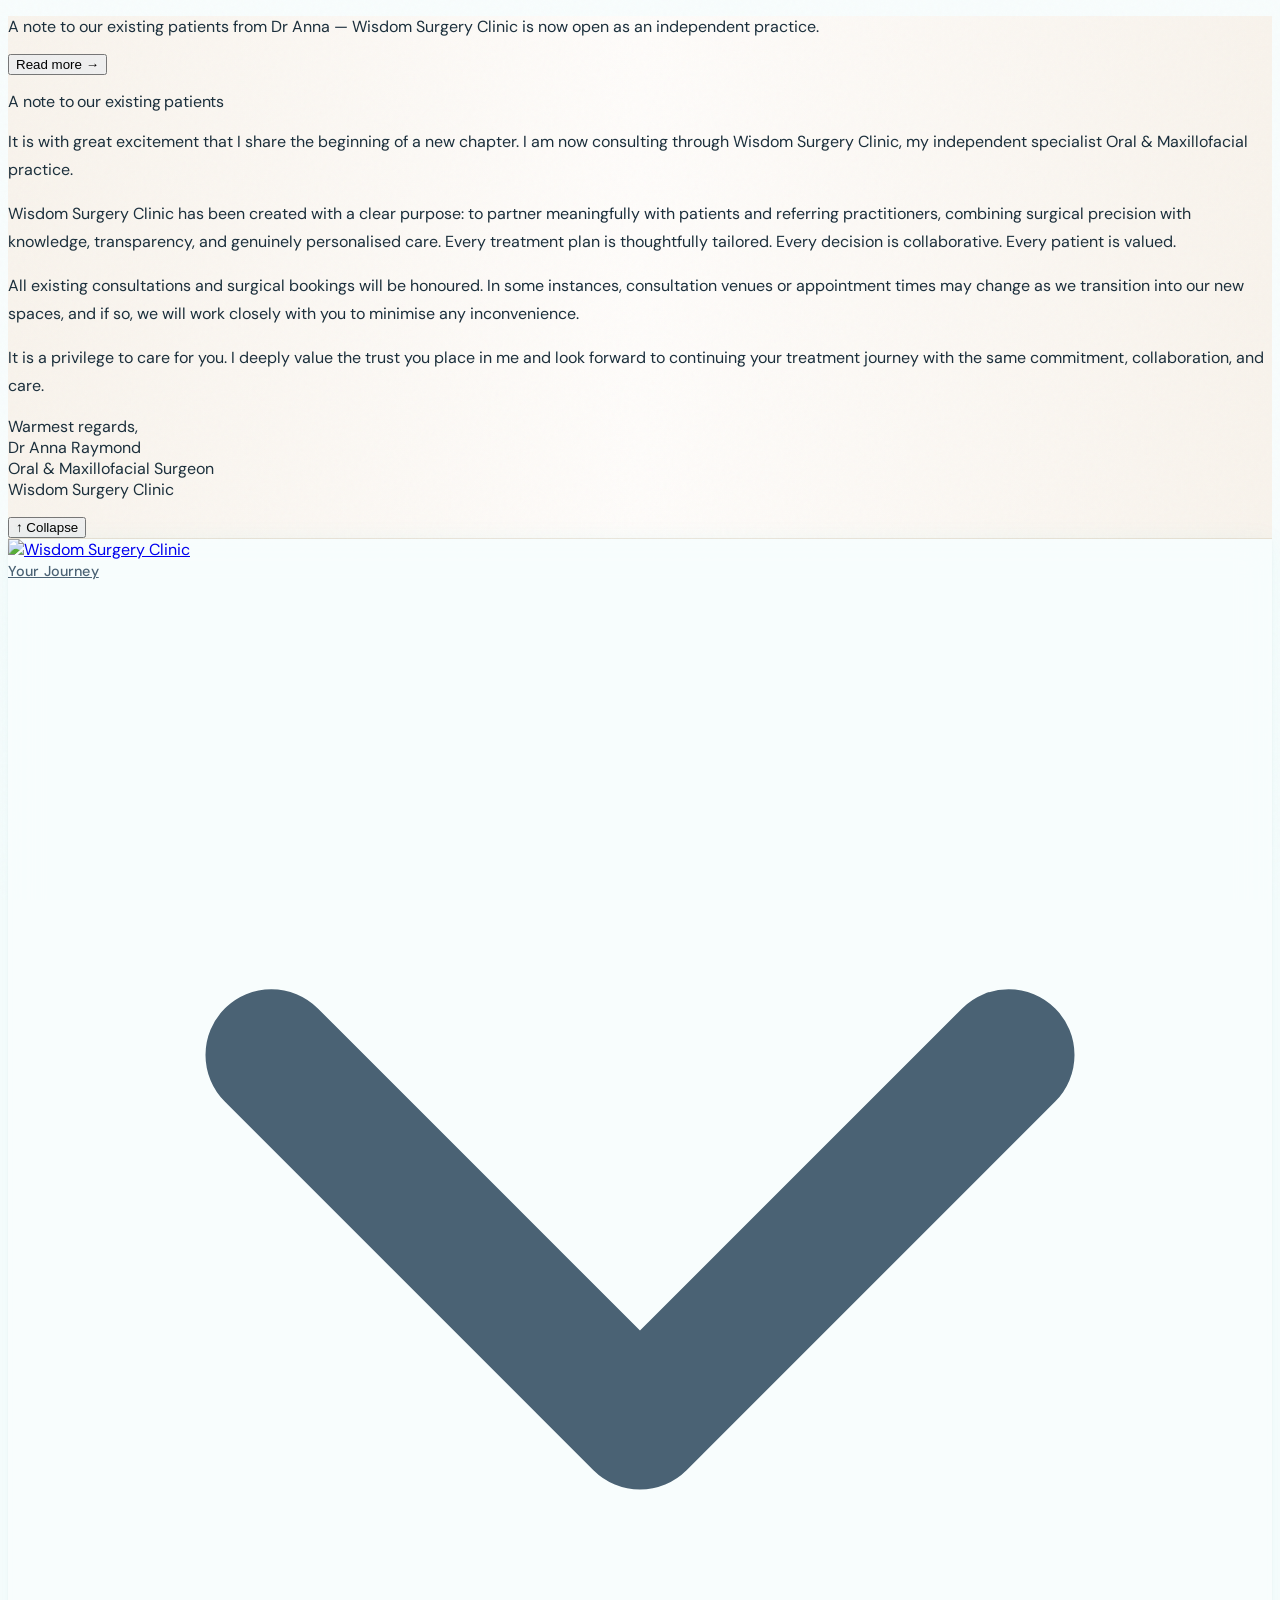
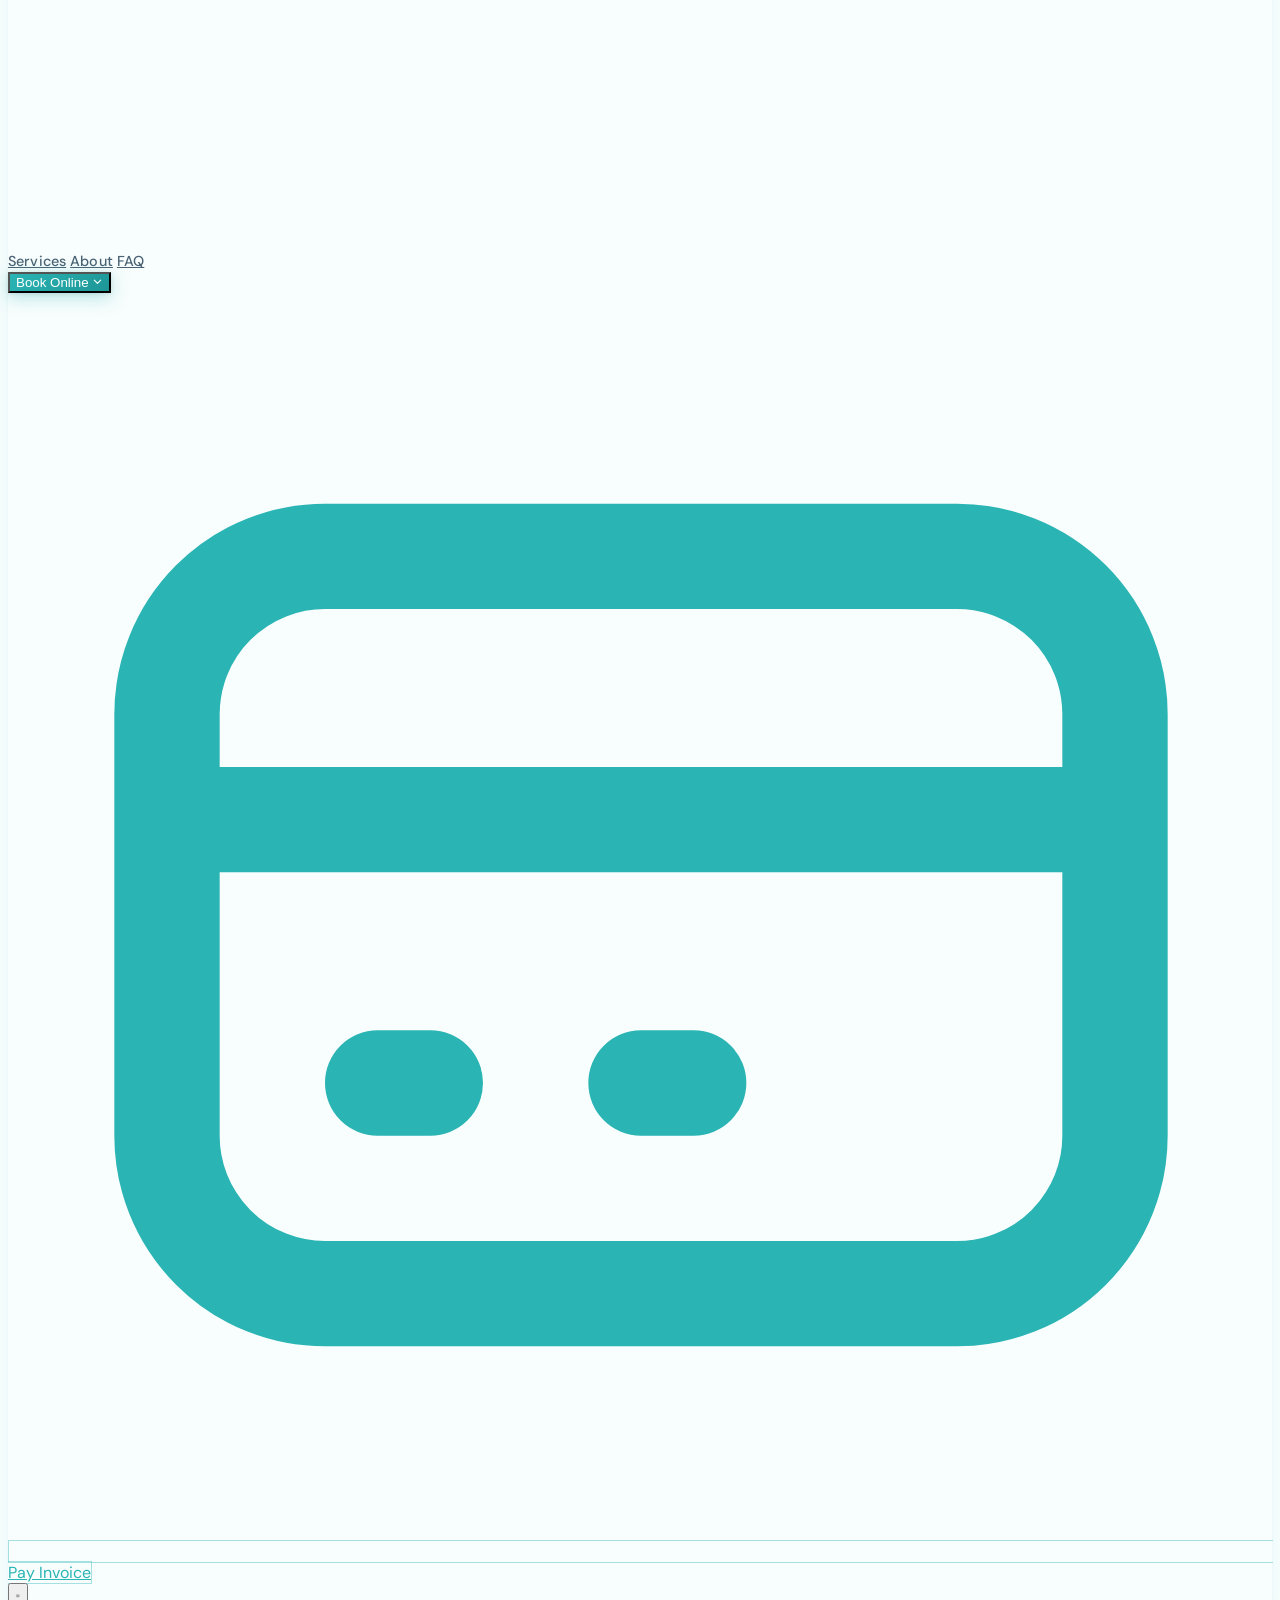
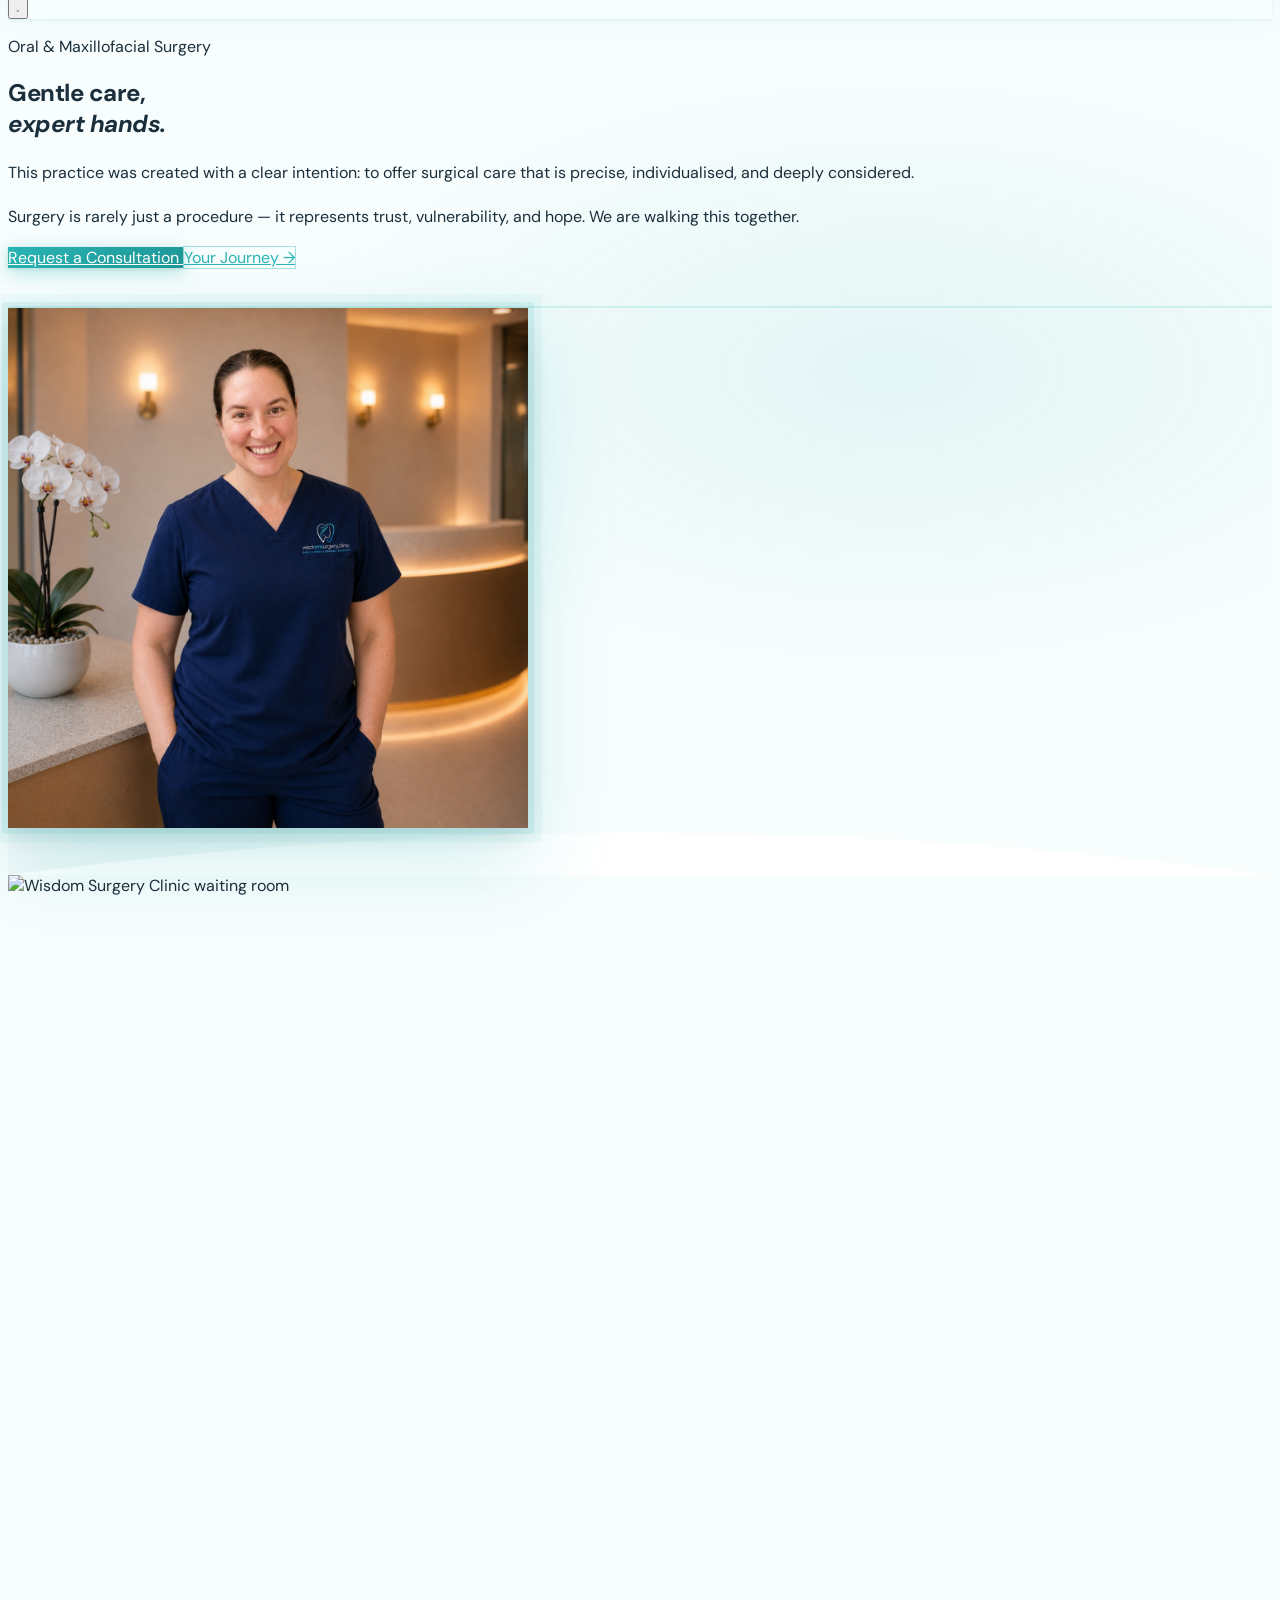
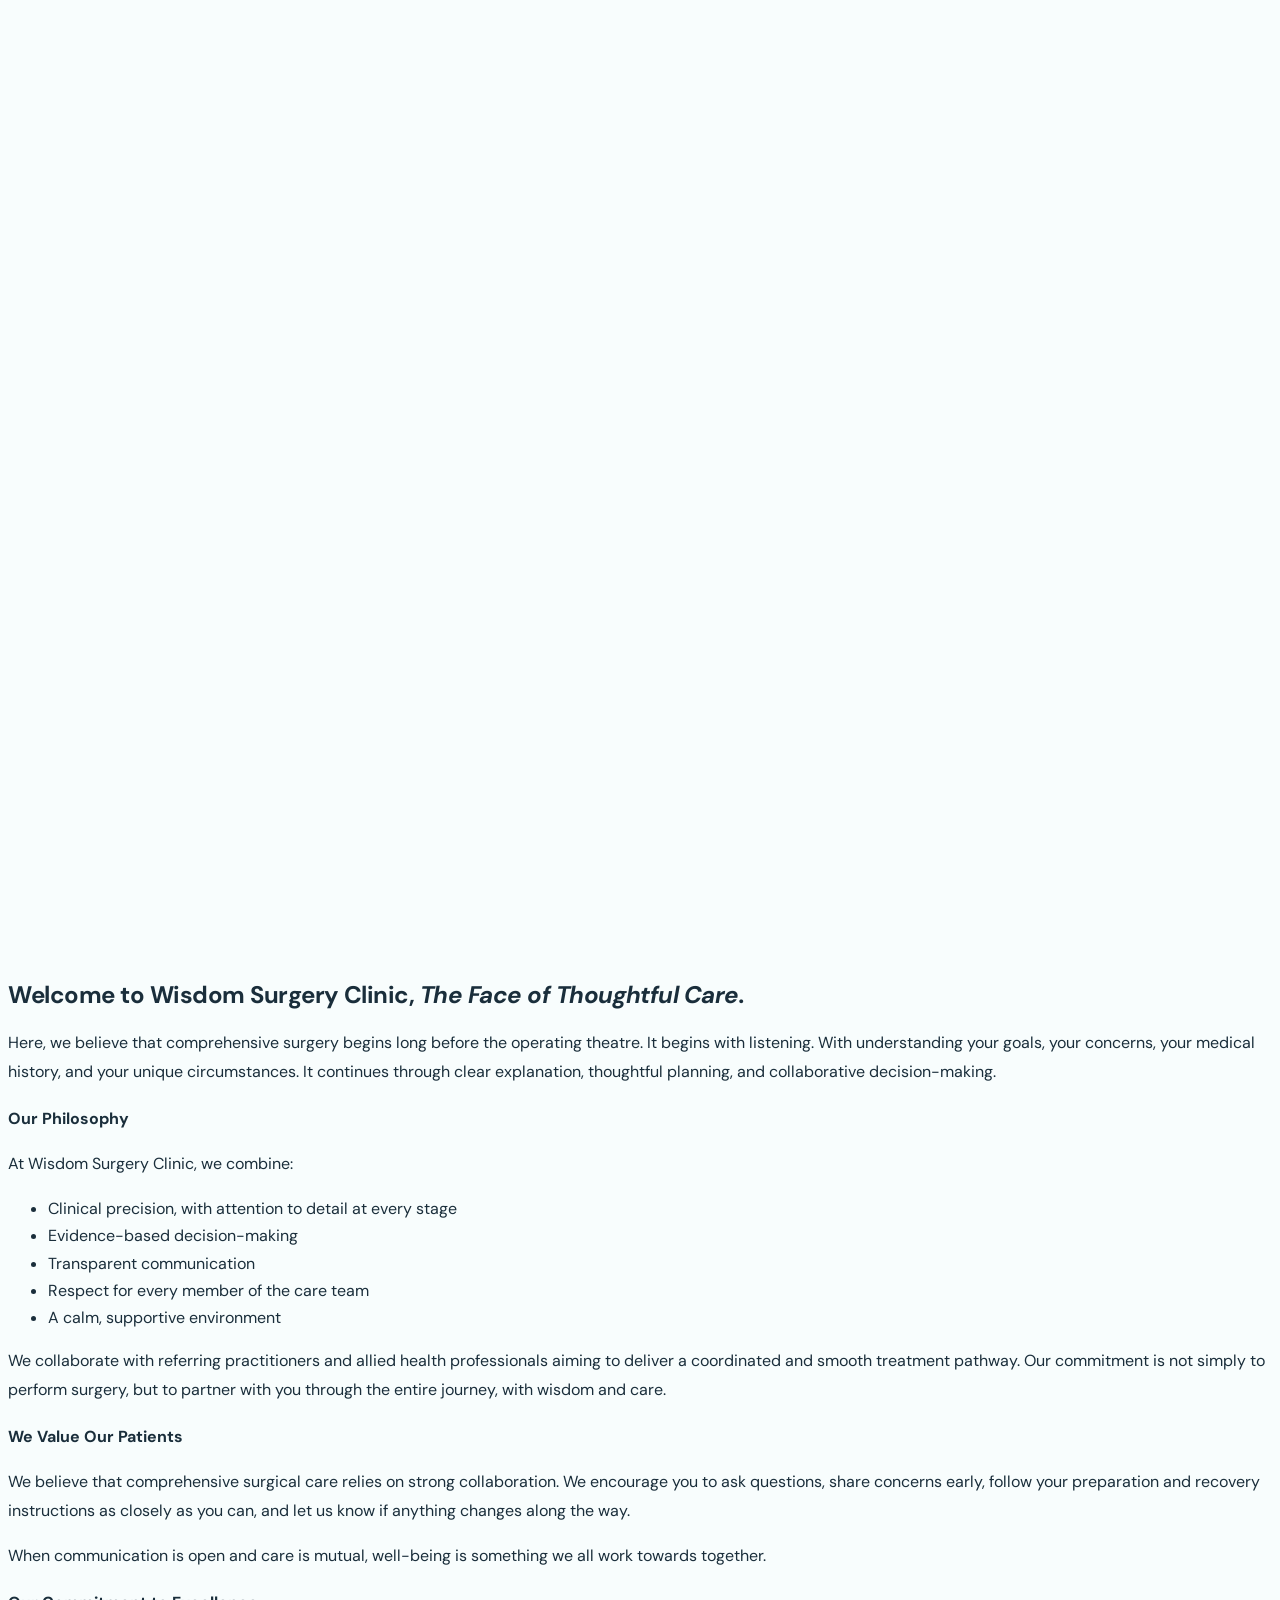
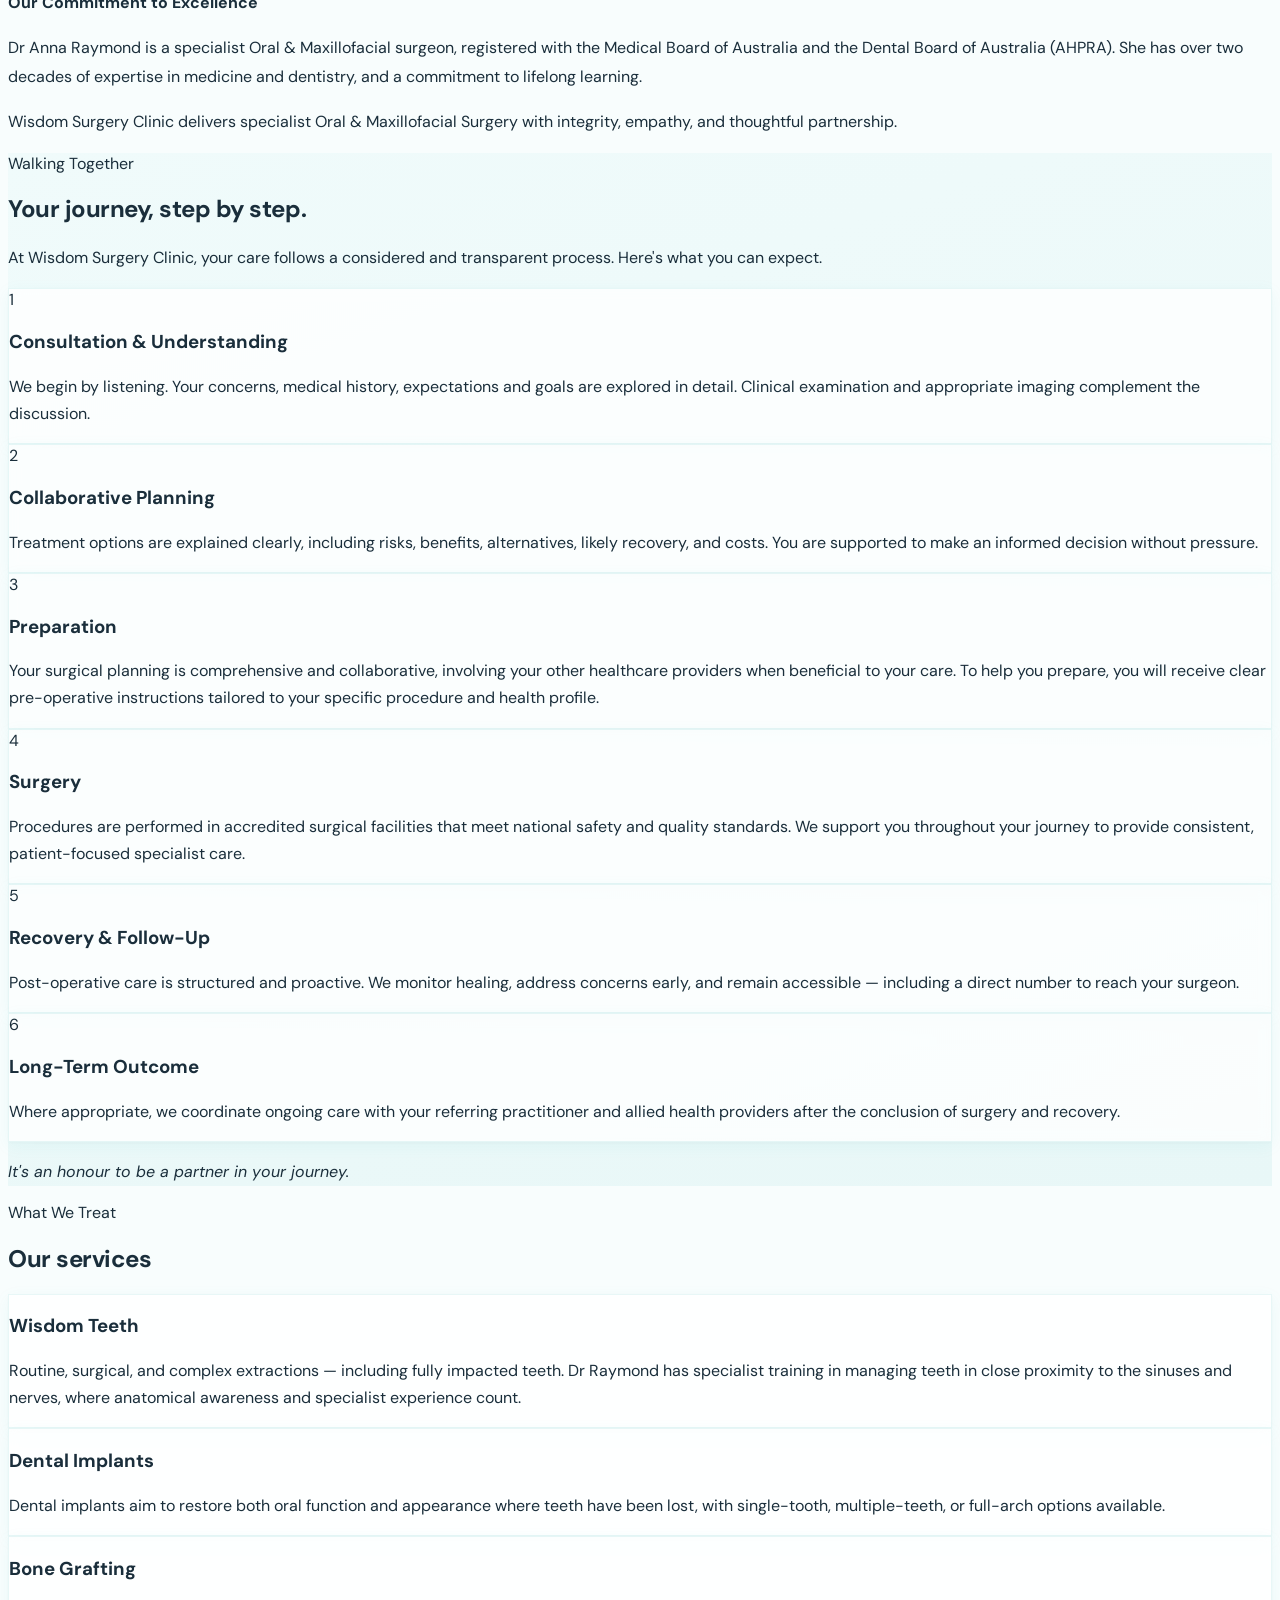
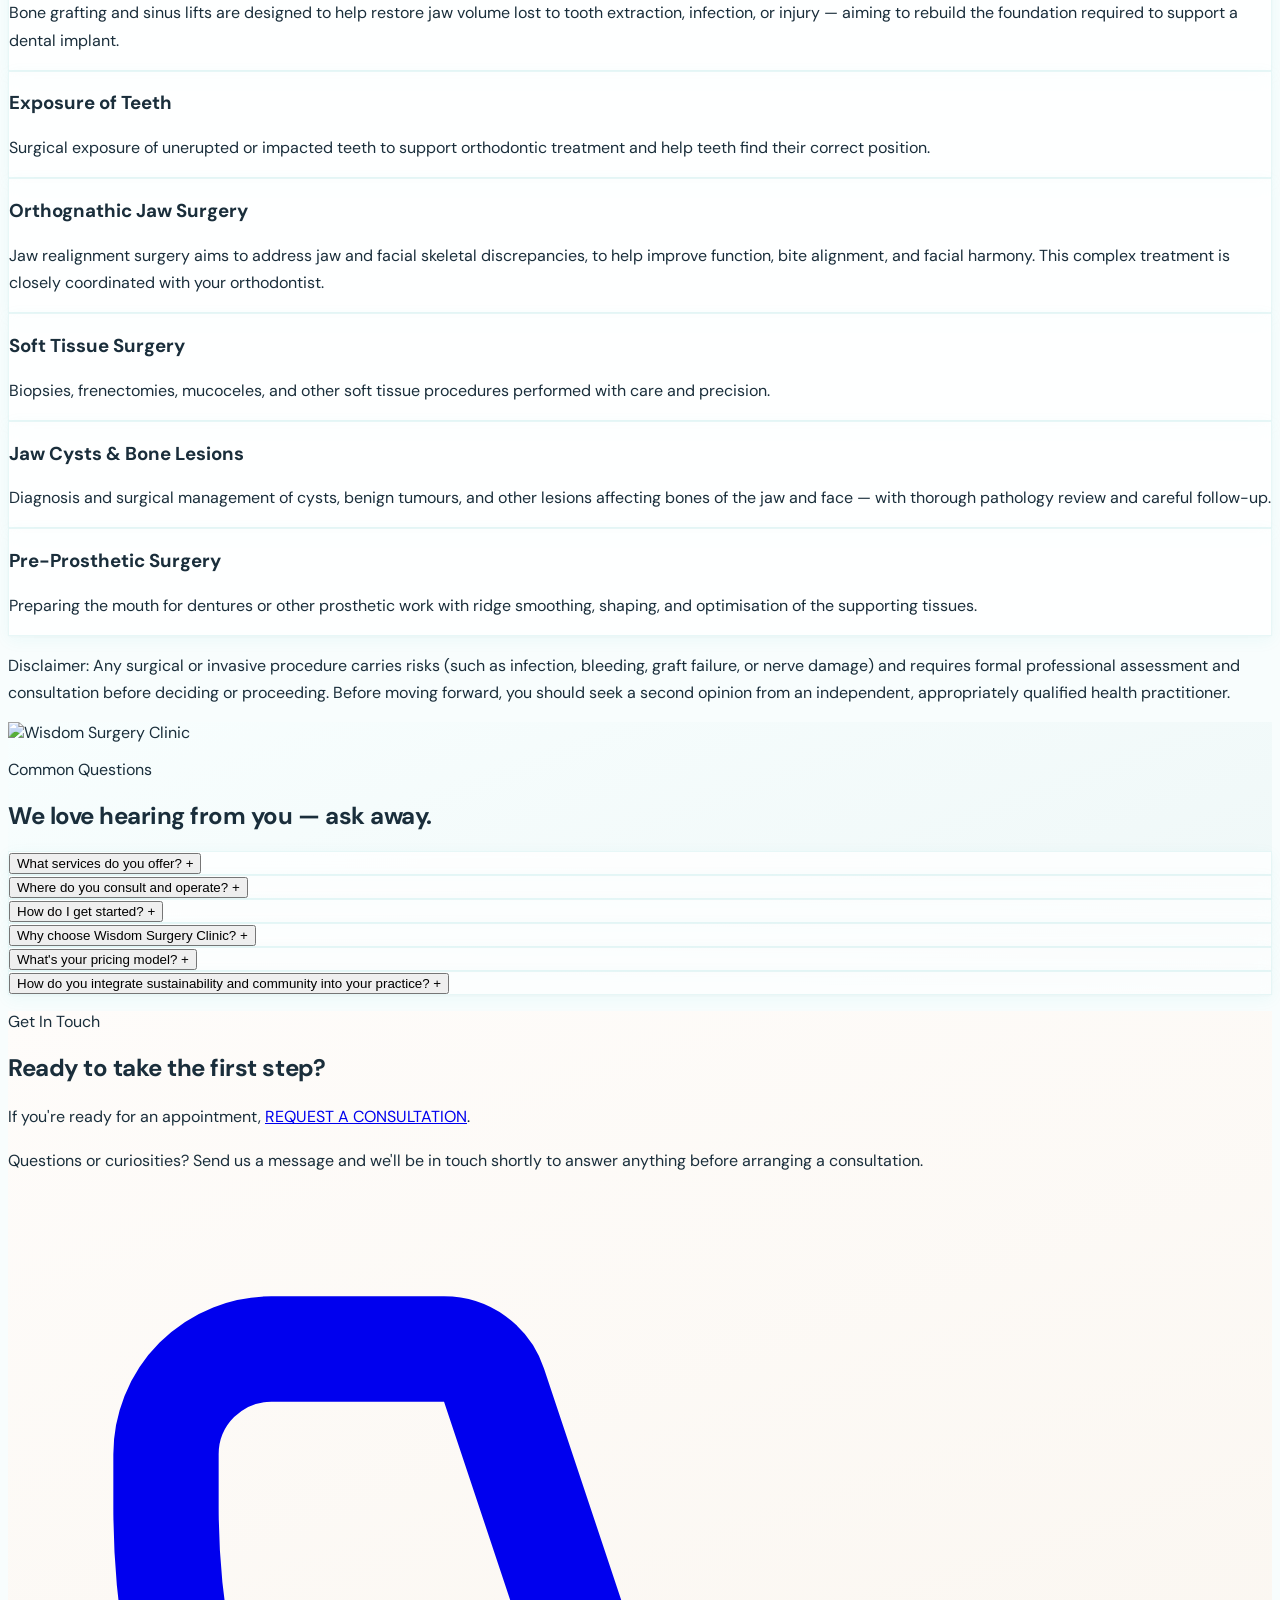
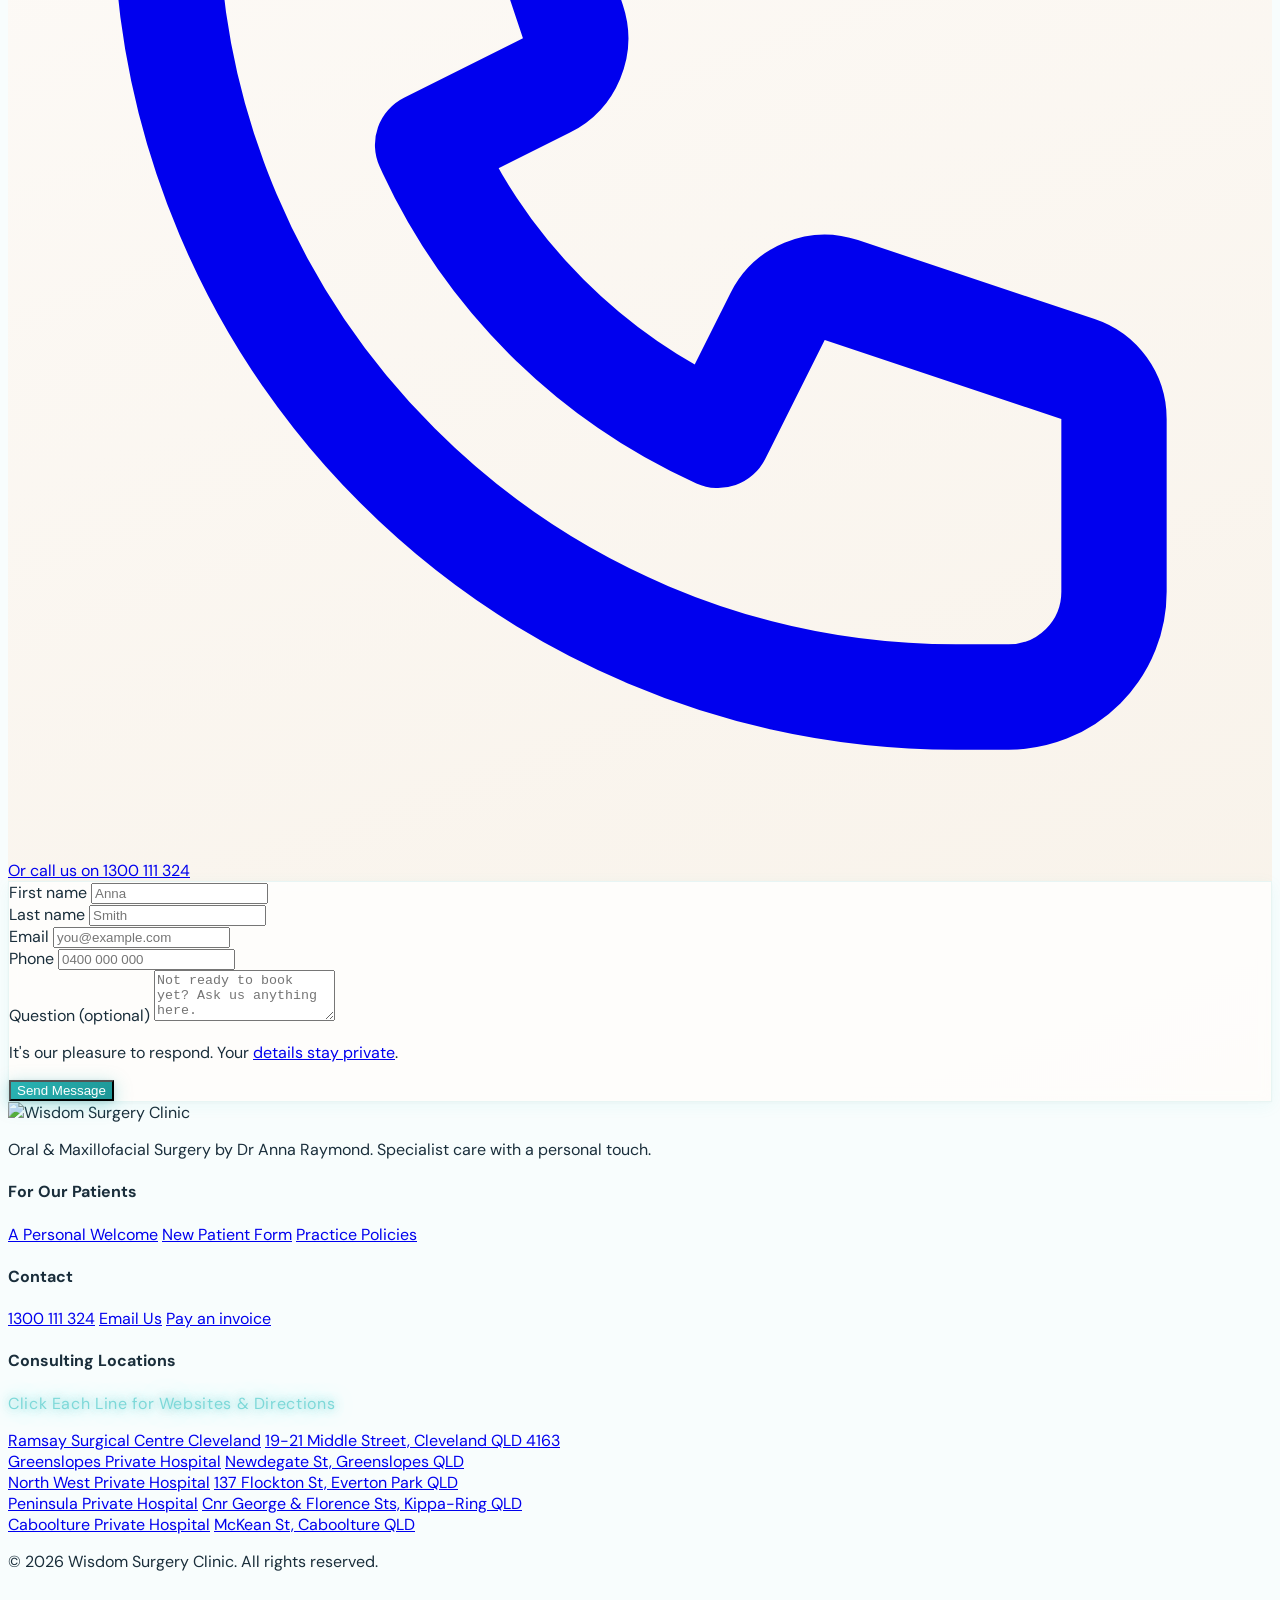
==== index.html @ 8e13efbb "Orthognathic Jaw Surgery: Anna's copy Supplied verbatim. Added the closing full stop, which the sour" ====
<!DOCTYPE html>
<html lang="en">
<head>
  <meta charset="UTF-8" />
  <meta name="viewport" content="width=device-width, initial-scale=1.0" />
  <title>Wisdom Surgery Clinic — Dr Anna Raymond</title>
  <script src="https://cdn.tailwindcss.com"></script>
  <script src="https://cdn.jsdelivr.net/npm/@supabase/supabase-js@2/dist/umd/supabase.min.js"></script>
  <link rel="preconnect" href="https://fonts.googleapis.com" />
  <link rel="preconnect" href="https://fonts.gstatic.com" crossorigin />
  <link href="https://fonts.googleapis.com/css2?family=Playfair+Display:ital,wght@0,400;0,500;0,600;1,400;1,500&family=DM+Sans:wght@300;400;500;600&display=swap" rel="stylesheet" />
  <link rel="stylesheet" href="css/locations-dropdown.css" />

  <script>
    tailwind.config = {
      theme: {
        extend: {
          colors: {
            teal:  { 50:'#f0fbfb', 100:'#d9f4f4', 200:'#b2e9e9', 300:'#7dd8d8', 400:'#3ec4c4', 500:'#2ab4b4', 600:'#1e9696', 700:'#187878', 800:'#155f5f', 900:'#124f4f' },
            navy:  { 50:'#eef3f8', 100:'#d5e1ee', 200:'#adc4dd', 300:'#7aa0c6', 400:'#4d7daf', 500:'#2e5f94', 600:'#1e4a7a', 700:'#153964', 800:'#0f2a4d', 900:'#091d38' },
          },
          fontFamily: {
            display: ['"Playfair Display"', 'Georgia', 'serif'],
            sans:    ['"DM Sans"', 'system-ui', 'sans-serif'],
          },
        }
      }
    }
  </script>

  <style>
    *, *::before, *::after { box-sizing: border-box; }
    html { scroll-behavior: smooth; }
    body { font-family: 'DM Sans', system-ui, sans-serif; background: #f8fdfd; color: #1a2e3b; }

    /* Grain texture overlay */
    body::before {
      content: '';
      position: fixed; inset: 0; pointer-events: none; z-index: 0;
      opacity: 0.025;
      background-image: url("data:image/svg+xml,%3Csvg viewBox='0 0 256 256' xmlns='http://www.w3.org/2000/svg'%3E%3Cfilter id='noise'%3E%3CfeTurbulence type='fractalNoise' baseFrequency='0.9' numOctaves='4' stitchTiles='stitch'/%3E%3C/filter%3E%3Crect width='100%25' height='100%25' filter='url(%23noise)'/%3E%3C/svg%3E");
    }

    /* Nav */
    .nav-glass {
      background: rgba(248, 253, 253, 0.88);
      backdrop-filter: blur(16px);
      -webkit-backdrop-filter: blur(16px);
      border-bottom: 1px solid rgba(42, 180, 180, 0.12);
      box-shadow: 0 2px 24px rgba(42, 180, 180, 0.06), 0 1px 4px rgba(0,0,0,0.04);
    }

    /* Hero gradient */
    .hero-bg {
      background:
        radial-gradient(ellipse 80% 60% at 70% 40%, rgba(42,180,180,0.10) 0%, transparent 60%),
        radial-gradient(ellipse 50% 80% at 10% 80%, rgba(21,55,100,0.05) 0%, transparent 55%),
        #f8fdfd;
    }

    /* Section tint */
    .section-teal { background: linear-gradient(160deg, #f0fbfb 0%, #e8f7f7 100%); }

    /* Card */
    .card {
      background: rgba(255,255,255,0.78);
      backdrop-filter: blur(6px);
      -webkit-backdrop-filter: blur(6px);
      border: 1px solid rgba(42,180,180,0.10);
      box-shadow: 0 4px 16px rgba(42,180,180,0.06), 0 1px 4px rgba(0,0,0,0.03);
      transition: transform 0.25s cubic-bezier(0.34,1.56,0.64,1), box-shadow 0.25s ease;
    }
    .card:hover {
      transform: translateY(-3px);
      box-shadow: 0 12px 32px rgba(42,180,180,0.14), 0 2px 8px rgba(0,0,0,0.06);
    }

    /* Journey step connector */
    .step-line { background: linear-gradient(90deg, #2ab4b4, rgba(42,180,180,0.2)); }

    /* Button styles */
    .btn-primary {
      background: linear-gradient(135deg, #2ab4b4 0%, #1e9696 100%);
      color: #fff;
      box-shadow: 0 4px 18px rgba(42,180,180,0.35), 0 1px 4px rgba(0,0,0,0.1);
      transition: transform 0.2s cubic-bezier(0.34,1.56,0.64,1), box-shadow 0.2s ease, opacity 0.2s ease;
    }
    .btn-primary:hover { transform: translateY(-2px); box-shadow: 0 8px 28px rgba(42,180,180,0.45), 0 2px 8px rgba(0,0,0,0.1); }
    .btn-primary:active { transform: translateY(0); }
    .btn-primary:focus-visible { outline: 3px solid rgba(42,180,180,0.5); outline-offset: 3px; }

    .btn-ghost {
      color: #2ab4b4;
      border: 1.5px solid rgba(42,180,180,0.4);
      transition: background 0.2s ease, border-color 0.2s ease, transform 0.2s cubic-bezier(0.34,1.56,0.64,1);
    }
    .btn-ghost:hover { background: rgba(42,180,180,0.07); border-color: #2ab4b4; transform: translateY(-1px); }
    .btn-ghost:active { transform: translateY(0); }
    .btn-ghost:focus-visible { outline: 3px solid rgba(42,180,180,0.5); outline-offset: 3px; }

    /* Doctor photo frame */
    .dr-frame {
      box-shadow:
        0 0 0 6px rgba(42,180,180,0.10),
        0 0 0 14px rgba(42,180,180,0.05),
        0 32px 80px rgba(42,180,180,0.22),
        0 8px 24px rgba(0,0,0,0.10);
    }

    /* Testimonial card */
    .testimonial-card {
      background: #fff;
      border: 1px solid rgba(42,180,180,0.10);
      box-shadow: 0 4px 20px rgba(42,180,180,0.07), 0 1px 4px rgba(0,0,0,0.04);
    }

    /* Service card hover tint */
    .service-card { transition: transform 0.25s cubic-bezier(0.34,1.56,0.64,1), box-shadow 0.25s ease, background 0.2s ease; }
    .service-card:hover { background: #f5fbfb; transform: translateY(-3px); box-shadow: 0 12px 32px rgba(42,180,180,0.14), 0 2px 8px rgba(0,0,0,0.06); }

    /* Step number gradient */
    .step-num { background: linear-gradient(135deg, #2ab4b4 0%, #1a8a8a 100%); }

    /* Waiting room image overlay */
    .room-overlay::after {
      content: none;
    }

    /* FAQ accordion */
    .faq-answer { max-height: 0; overflow: hidden; transition: max-height 0.35s cubic-bezier(0.4,0,0.2,1), opacity 0.3s ease; opacity: 0; }
    .faq-item.open .faq-answer { max-height: 400px; opacity: 1; }
    .faq-item.open .faq-icon { transform: rotate(45deg); }
    .faq-icon { transition: transform 0.3s cubic-bezier(0.4,0,0.2,1); }

    /* Animate on scroll */
    .fade-up { opacity: 0; transform: translateY(24px); transition: opacity 0.6s ease, transform 0.6s cubic-bezier(0.34,1.2,0.64,1); }
    .fade-up.visible { opacity: 1; transform: translateY(0); }

    /* Nav dropdown */
    .nav-dropdown { position: relative; }
    .nav-dropdown-menu {
      position: absolute; top: calc(100% + 10px); left: 50%;
      transform: translateX(-50%) translateY(-4px);
      background: #fff; border-radius: 14px; padding: 6px; min-width: 168px; z-index: 100;
      box-shadow: 0 8px 32px rgba(42,180,180,0.14), 0 2px 8px rgba(0,0,0,0.08);
      border: 1px solid rgba(42,180,180,0.12);
      opacity: 0; visibility: hidden;
      transition: opacity 0.2s ease, visibility 0.2s ease, transform 0.2s cubic-bezier(0.34,1.2,0.64,1);
    }
    .nav-dropdown:hover .nav-dropdown-menu,
    .nav-dropdown:focus-within .nav-dropdown-menu {
      opacity: 1; visibility: visible; transform: translateX(-50%) translateY(0);
    }
    .nav-dropdown-item {
      display: flex; align-items: center; gap: 8px; padding: 9px 14px; border-radius: 8px;
      color: #4a6274; font-size: 0.875rem; font-weight: 500; text-decoration: none; white-space: nowrap;
      transition: background 0.15s ease, color 0.15s ease;
    }
    .nav-dropdown-item:hover { background: rgba(42,180,180,0.07); color: #2ab4b4; }

    /* Nav link */
    .nav-link {
      position: relative; color: #4a6274; font-weight: 500; font-size: 0.9rem; letter-spacing: 0.01em;
      transition: color 0.2s ease;
    }
    .nav-link::after {
      content: ''; position: absolute; bottom: -3px; left: 0; width: 0; height: 1.5px;
      background: #2ab4b4; transition: width 0.25s ease;
    }
    .nav-link:hover { color: #2ab4b4; }
    .nav-link:hover::after { width: 100%; }
    .nav-link:focus-visible { outline: 2px solid rgba(42,180,180,0.5); outline-offset: 4px; border-radius: 2px; }

    /* Stat card */
    .stat-card { border-left: 3px solid #2ab4b4; }

    /* Mobile menu — full-screen overlay */
    .mm-overlay {
      position: fixed; inset: 0; z-index: 200;
      background: linear-gradient(165deg, #0f2a4d 0%, #091d38 100%);
      display: flex; flex-direction: column;
      opacity: 0; visibility: hidden; transform: translateY(-12px);
      transition: opacity 0.28s ease, transform 0.28s cubic-bezier(0.4,0,0.2,1), visibility 0s linear 0.28s;
    }
    .mm-overlay.open {
      opacity: 1; visibility: visible; transform: translateY(0);
      transition: opacity 0.28s ease, transform 0.28s cubic-bezier(0.4,0,0.2,1);
    }
    .mm-top {
      flex-shrink: 0; display: flex; align-items: center; justify-content: space-between;
      padding: 18px 24px; border-bottom: 1px solid rgba(255,255,255,0.08);
    }
    .mm-close {
      width: 38px; height: 38px; border-radius: 50%; display: flex; align-items: center; justify-content: center;
      background: rgba(255,255,255,0.08); color: #fff; transition: background 0.15s ease;
    }
    .mm-close:hover { background: rgba(255,255,255,0.16); }
    .mm-body { flex: 1 1 auto; overflow-y: auto; padding: 12px 24px 24px; }
    .mm-link {
      display: flex; align-items: center; gap: 12px; padding: 15px 4px;
      color: #fff; font-weight: 500; font-size: 1.05rem;
      border-bottom: 1px solid rgba(255,255,255,0.06);
    }
    .mm-link svg { opacity: 0.55; flex-shrink: 0; }
    .mm-accordion-trigger {
      width: 100%; display: flex; align-items: center; justify-content: space-between; gap: 12px;
      padding: 15px 4px; background: none; border: 0; border-bottom: 1px solid rgba(255,255,255,0.06);
      color: #fff; font-weight: 500; font-size: 1.05rem; text-align: left; cursor: pointer;
    }
    .mm-accordion-trigger-left { display: flex; align-items: center; gap: 12px; }
    .mm-accordion-trigger svg.mm-chevron { opacity: 0.6; transition: transform 0.25s cubic-bezier(0.4,0,0.2,1); flex-shrink: 0; }
    .mm-accordion-trigger[aria-expanded="true"] svg.mm-chevron { transform: rotate(180deg); }
    .mm-accordion-panel {
      max-height: 0; overflow: hidden; transition: max-height 0.3s cubic-bezier(0.4,0,0.2,1);
    }
    .mm-accordion-panel.open { max-height: 400px; }
    .mm-sublink {
      display: flex; align-items: center; gap: 10px; padding: 12px 4px 12px 34px;
      color: rgba(255,255,255,0.68); font-size: 0.92rem; font-weight: 500;
    }
    .mm-cta {
      flex-shrink: 0; padding: 16px 24px calc(20px + env(safe-area-inset-bottom));
      border-top: 1px solid rgba(255,255,255,0.08); background: rgba(9,29,56,0.6);
      display: flex; flex-direction: column; gap: 10px;
    }
    .mm-book-wrap { position: relative; }
    .mm-book-panel {
      position: absolute; left: 0; right: 0; bottom: calc(100% + 10px);
      background: #fff; border-radius: 16px; padding: 8px;
      box-shadow: 0 -8px 32px rgba(0,0,0,0.28);
      opacity: 0; visibility: hidden; transform: translateY(8px);
      transition: opacity 0.2s ease, visibility 0.2s ease, transform 0.2s cubic-bezier(0.34,1.2,0.64,1);
      max-height: 60vh; overflow-y: auto;
    }
    .mm-book-panel.open { opacity: 1; visibility: visible; transform: translateY(0); }
    .mm-book-btn svg { transition: transform 0.2s ease; }
    .mm-book-btn[aria-expanded="true"] svg { transform: rotate(180deg); }

    /* Section divider */
    .wave-divider { line-height: 0; }
  </style>
</head>

<body class="antialiased">

  <!-- ═══════════════════════════════ ANNOUNCEMENT BANNER ═══════════════════════════════ -->
  <div id="announcement-banner" class="relative overflow-hidden" style="background: linear-gradient(90deg, #f8f3ec 0%, #fefcfa 50%, #f8f3ec 100%); border-bottom: 1px solid rgba(180,150,100,0.18);">
    <div class="max-w-4xl mx-auto px-6 py-3">

      <!-- Collapsed state -->
      <div id="banner-collapsed" class="flex items-center justify-between gap-4">
        <div class="flex items-center gap-3 min-w-0">
          <span class="flex-shrink-0 w-1.5 h-1.5 rounded-full bg-teal-400"></span>
          <p class="text-navy-700 text-sm truncate">
            <span class="font-semibold text-navy-800">A note to our existing patients from Dr Anna</span>
            <span class="hidden sm:inline text-navy-500"> — Wisdom Surgery Clinic is now open as an independent practice.</span>
          </p>
        </div>
        <div class="flex items-center gap-3 flex-shrink-0">
          <button id="banner-expand-btn" onclick="expandBanner()" class="text-teal-600 text-xs font-semibold hover:text-teal-700 transition-colors whitespace-nowrap focus-visible:outline-none focus-visible:ring-2 focus-visible:ring-teal-400 rounded">
            Read more →
          </button>
        </div>
      </div>

      <!-- Expanded state -->
      <div id="banner-expanded" class="hidden">
        <div class="flex items-start justify-between gap-6">
          <div class="min-w-0">
            <p class="font-display font-semibold text-navy-800 text-base mb-3" style="letter-spacing:-0.01em">A note to our existing patients</p>
            <div class="text-navy-600 text-sm space-y-3 max-w-2xl" style="line-height:1.75">
              <p>It is with great excitement that I share the beginning of a new chapter. I am now consulting through Wisdom Surgery Clinic, my independent specialist Oral &amp; Maxillofacial practice.</p>
              <p>Wisdom Surgery Clinic has been created with a clear purpose: to partner meaningfully with patients and referring practitioners, combining surgical precision with knowledge, transparency, and genuinely personalised care. Every treatment plan is thoughtfully tailored. Every decision is collaborative. Every patient is valued.</p>
              <p>All existing consultations and surgical bookings will be honoured. In some instances, consultation venues or appointment times may change as we transition into our new spaces, and if so, we will work closely with you to minimise any inconvenience.</p>
            </div>
            <div class="mt-4 pt-4 border-t border-stone-200">
              <p class="text-navy-600 text-sm" style="line-height:1.75">It is a privilege to care for you. I deeply value the trust you place in me and look forward to continuing your treatment journey with the same commitment, collaboration, and care.</p>
              <p class="text-navy-700 font-medium mt-3 text-sm">Warmest regards,<br>Dr Anna Raymond<br><span class="font-normal text-navy-500">Oral &amp; Maxillofacial Surgeon<br>Wisdom Surgery Clinic</span></p>
            </div>
          </div>
          <div class="flex flex-col items-end gap-2 flex-shrink-0">
            <button onclick="collapseBanner()" class="text-teal-600 text-xs font-semibold hover:text-teal-700 transition-colors focus-visible:outline-none focus-visible:ring-2 focus-visible:ring-teal-400 rounded">
              ↑ Collapse
            </button>
          </div>
        </div>
      </div>

    </div>
  </div>

  <script>
    function expandBanner() {
      document.getElementById('banner-collapsed').classList.add('hidden');
      document.getElementById('banner-expanded').classList.remove('hidden');
    }
    function collapseBanner() {
      document.getElementById('banner-expanded').classList.add('hidden');
      document.getElementById('banner-collapsed').classList.remove('hidden');
    }
  </script>

  <!-- ═══════════════════════════════ NAV ═══════════════════════════════ -->
  <header class="nav-glass sticky top-0 z-50">
    <nav class="max-w-6xl mx-auto px-6 h-16 flex items-center justify-between">
      <!-- Logo -->
      <a href="#" class="flex-shrink-0 focus-visible:outline-none focus-visible:ring-2 focus-visible:ring-teal-400 rounded">
        <img src="brand_assets/WisdomSurgery_Logo_Horizontal.png" alt="Wisdom Surgery Clinic" class="h-9 w-auto" />
      </a>

      <!-- Desktop nav -->
      <div class="hidden md:flex items-center gap-8">
        <div class="nav-dropdown">
          <a href="#journey" class="nav-link flex items-center gap-1">
            Your Journey
            <svg class="w-3 h-3 opacity-50" fill="none" stroke="currentColor" stroke-width="2.5" viewBox="0 0 24 24"><path stroke-linecap="round" stroke-linejoin="round" d="M19 9l-7 7-7-7"/></svg>
          </a>
          <div class="nav-dropdown-menu">
            <a href="welcome.html" class="nav-dropdown-item">
              <svg class="w-3.5 h-3.5 opacity-40" fill="none" stroke="currentColor" stroke-width="2" viewBox="0 0 24 24"><path stroke-linecap="round" stroke-linejoin="round" d="M3 9l9-7 9 7v11a2 2 0 01-2 2H5a2 2 0 01-2-2z"/><polyline points="9 22 9 12 15 12 15 22"/></svg>
              A Personal Welcome
            </a>
            <a href="https://wisdomsurgery.me/patient-information.html#form" class="nav-dropdown-item">
              <svg class="w-3.5 h-3.5 opacity-40" fill="none" stroke="currentColor" stroke-width="2" viewBox="0 0 24 24"><path stroke-linecap="round" stroke-linejoin="round" d="M9 12h6m-6 4h6m2 5H7a2 2 0 01-2-2V5a2 2 0 012-2h5.586a1 1 0 01.707.293l5.414 5.414a1 1 0 01.293.707V19a2 2 0 01-2 2z"/></svg>
              New Patient Register
            </a>
            <a href="https://wisdomsurgery.me/patient-information.html#forms" class="nav-dropdown-item">
              <svg class="w-3.5 h-3.5 opacity-40" fill="none" stroke="currentColor" stroke-width="2" viewBox="0 0 24 24"><rect x="3" y="3" width="18" height="18" rx="2"/><path stroke-linecap="round" stroke-linejoin="round" d="M3 9h18M9 21V9"/></svg>
              Patient Forms
            </a>
            <a href="https://wisdomsurgery.me/patient-information.html" class="nav-dropdown-item">
              <svg class="w-3.5 h-3.5 opacity-40" fill="none" stroke="currentColor" stroke-width="2" viewBox="0 0 24 24"><path stroke-linecap="round" stroke-linejoin="round" d="M9 5H7a2 2 0 00-2 2v12a2 2 0 002 2h10a2 2 0 002-2V7a2 2 0 00-2-2h-2M9 5a2 2 0 002 2h2a2 2 0 002-2M9 5a2 2 0 012-2h2a2 2 0 012 2"/></svg>
              Practice Policies
            </a>
            <a href="https://wisdomsurgery.me/telehealth.html" class="nav-dropdown-item">
              <svg class="w-3.5 h-3.5 opacity-40" fill="none" stroke="currentColor" stroke-width="2" viewBox="0 0 24 24"><path stroke-linecap="round" stroke-linejoin="round" d="M15 10l4.553-2.069A1 1 0 0121 8.82v6.36a1 1 0 01-1.447.894L15 14M3 8a2 2 0 012-2h8a2 2 0 012 2v8a2 2 0 01-2 2H5a2 2 0 01-2-2V8z"/></svg>
              Telehealth
            </a>
            <a href="#contact" class="nav-dropdown-item">
              <svg class="w-3.5 h-3.5 opacity-40" fill="none" stroke="currentColor" stroke-width="2" viewBox="0 0 24 24"><path stroke-linecap="round" stroke-linejoin="round" d="M3 8l7.89 5.26a2 2 0 002.22 0L21 8M5 19h14a2 2 0 002-2V7a2 2 0 00-2-2H5a2 2 0 00-2 2v10a2 2 0 002 2z"/></svg>
              Connect with Us
            </a>
          </div>
        </div>
        <a href="#services" class="nav-link">Services</a>
        <a href="#about" class="nav-link">About</a>
        <a href="#faq" class="nav-link">FAQ</a>
      </div>

      <!-- CTA -->
      <div class="hidden md:flex items-center gap-3">
        <!-- HEALTHENGINE: replace href below with your HealthEngine booking URL from Practice Admin → Appointments Setup → Website Plugin -->
        <div class="book-dropdown">
          <button id="navBookBtn" onclick="toggleBooking(event)" class="btn-primary px-5 py-2.5 rounded-full text-sm font-semibold flex items-center gap-1.5 focus-visible:outline-none">
            Book Online
            <svg width="11" height="11" fill="none" stroke="currentColor" stroke-width="2.5" viewBox="0 0 24 24"><path stroke-linecap="round" stroke-linejoin="round" d="M19 9l-7 7-7-7"/></svg>
          </button>
          <div class="book-panel" id="navBookPanel" style="right: 0; top: calc(100% + 10px);">
            <div class="book-panel-header"><p>Choose your location</p></div>
            <div class="book-location" style="border-bottom: 1px solid rgba(21,57,100,0.06);">
              <div>
                <div class="book-location-name" style="color: #1a2e3b;">Cleveland</div>
              </div>
            </div>
            <a class="book-location" href="https://healthengine.com.au/v2/appointment/book_webplugin/102322/" target="_blank" rel="noopener">
              <div><div class="book-location-name">Caboolture</div><div class="book-location-sub">Caboolture Private Hospital</div></div>
              <svg width="14" height="14" fill="none" stroke="currentColor" stroke-width="2" viewBox="0 0 24 24"><path stroke-linecap="round" stroke-linejoin="round" d="M10 6H6a2 2 0 00-2 2v10a2 2 0 002 2h10a2 2 0 002-2v-4M14 4h6m0 0v6m0-6L10 14"/></svg>
            </a>
            <a class="book-location" href="https://healthengine.com.au/v2/appointment/book_webplugin/102324/" target="_blank" rel="noopener">
              <div><div class="book-location-name">Everton Park</div><div class="book-location-sub">North West Private Hospital</div></div>
              <svg width="14" height="14" fill="none" stroke="currentColor" stroke-width="2" viewBox="0 0 24 24"><path stroke-linecap="round" stroke-linejoin="round" d="M10 6H6a2 2 0 00-2 2v10a2 2 0 002 2h10a2 2 0 002-2v-4M14 4h6m0 0v6m0-6L10 14"/></svg>
            </a>
            <a class="book-location" href="https://healthengine.com.au/v2/appointment/book_webplugin/102325" target="_blank" rel="noopener">
              <div><div class="book-location-name">Kippa-Ring</div><div class="book-location-sub">Peninsula Private Hospital</div></div>
              <svg width="14" height="14" fill="none" stroke="currentColor" stroke-width="2" viewBox="0 0 24 24"><path stroke-linecap="round" stroke-linejoin="round" d="M10 6H6a2 2 0 00-2 2v10a2 2 0 002 2h10a2 2 0 002-2v-4M14 4h6m0 0v6m0-6L10 14"/></svg>
            </a>
            <a class="book-location" href="https://healthengine.com.au/v2/appointment/book_webplugin/102323/" target="_blank" rel="noopener">
              <div><div class="book-location-name">Greenslopes</div><div class="book-location-sub">Greenslopes Private Hospital</div></div>
              <svg width="14" height="14" fill="none" stroke="currentColor" stroke-width="2" viewBox="0 0 24 24"><path stroke-linecap="round" stroke-linejoin="round" d="M10 6H6a2 2 0 00-2 2v10a2 2 0 002 2h10a2 2 0 002-2v-4M14 4h6m0 0v6m0-6L10 14"/></svg>
            </a>
            <a class="book-location" href="https://healthengine.com.au/v2/appointment/book_webplugin/102616?practitioner=141495#specialty-selection" target="_blank">
              <div><div class="book-location-name">Telehealth</div><div class="book-location-sub">Private Coviu Room</div></div>
              <svg width="14" height="14" fill="none" stroke="currentColor" stroke-width="2" viewBox="0 0 24 24"><path stroke-linecap="round" stroke-linejoin="round" d="M10 6H6a2 2 0 00-2 2v10a2 2 0 002 2h10a2 2 0 002-2v-4M14 4h6m0 0v6m0-6L10 14"/></svg>
            </a>
          </div>
        </div>
        <a href="payment.html" class="btn-ghost px-4 py-2.5 rounded-full text-sm font-medium flex items-center gap-1.5 bg-white">
          <svg class="w-3.5 h-3.5" fill="none" stroke="currentColor" stroke-width="2" viewBox="0 0 24 24"><path stroke-linecap="round" stroke-linejoin="round" d="M3 10h18M7 15h1m4 0h1m-7 4h12a3 3 0 003-3V8a3 3 0 00-3-3H6a3 3 0 00-3 3v8a3 3 0 003 3z"/></svg>
          Pay Invoice
        </a>
      </div>

      <!-- Mobile hamburger -->
      <button id="menu-toggle" class="md:hidden p-2 rounded-lg text-navy-700 hover:bg-teal-50 transition-colors focus-visible:outline-none focus-visible:ring-2 focus-visible:ring-teal-400" aria-label="Open menu">
        <svg id="menu-icon-open" class="w-5 h-5" fill="none" stroke="currentColor" stroke-width="2" viewBox="0 0 24 24">
          <path stroke-linecap="round" stroke-linejoin="round" d="M4 6h16M4 12h16M4 18h16" />
        </svg>
        <svg id="menu-icon-close" class="w-5 h-5 hidden" fill="none" stroke="currentColor" stroke-width="2" viewBox="0 0 24 24">
          <path stroke-linecap="round" stroke-linejoin="round" d="M6 18L18 6M6 6l12 12" />
        </svg>
      </button>
    </nav>
  </header>

  <!-- Mobile menu — full-screen overlay. Deliberately NOT nested inside
       <header>: header has backdrop-filter, which (like transform) creates
       a containing block for position:fixed descendants, so a fixed overlay
       nested inside it renders clipped to the header's box instead of the
       real viewport. -->
  <div id="mobile-menu" class="mm-overlay md:hidden" role="dialog" aria-modal="true" aria-label="Menu">
    <div class="mm-top">
      <img src="brand_assets/WisdomSurgery_Logo_Horizontal_Reversed-Picsart-BackgroundRemover.png" alt="Wisdom Surgery Clinic" class="h-8 w-auto" />
      <button id="mm-close-btn" class="mm-close" aria-label="Close menu" onclick="closeMobileMenu()">
        <svg width="18" height="18" fill="none" stroke="currentColor" stroke-width="2" viewBox="0 0 24 24"><path stroke-linecap="round" stroke-linejoin="round" d="M6 18L18 6M6 6l12 12"/></svg>
      </button>
    </div>

    <nav class="mm-body">
      <button class="mm-accordion-trigger" id="mm-journey-trigger" aria-expanded="false" onclick="toggleMmAccordion()">
        <span class="mm-accordion-trigger-left">
          <svg width="18" height="18" fill="none" stroke="currentColor" stroke-width="2" viewBox="0 0 24 24"><path stroke-linecap="round" stroke-linejoin="round" d="M9 20l-5.447-2.724A1 1 0 013 16.382V5.618a1 1 0 011.447-.894L9 7m0 13l6-3m-6 3V7m6 10l4.553 2.276A1 1 0 0021 18.382V7.618a1 1 0 00-.553-.894L15 4m0 13V4m0 0L9 7"/></svg>
          Your Journey
        </span>
        <svg class="mm-chevron" width="14" height="14" fill="none" stroke="currentColor" stroke-width="2.5" viewBox="0 0 24 24"><path stroke-linecap="round" stroke-linejoin="round" d="M19 9l-7 7-7-7"/></svg>
      </button>
      <div class="mm-accordion-panel" id="mm-journey-panel">
        <a href="welcome.html" class="mm-sublink" onclick="closeMobileMenu()">↳ A Personal Welcome</a>
        <a href="https://wisdomsurgery.me/patient-information.html#form" class="mm-sublink" onclick="closeMobileMenu()">↳ New Patient Form</a>
        <a href="https://wisdomsurgery.me/patient-information.html#forms" class="mm-sublink" onclick="closeMobileMenu()">↳ Patient Forms</a>
        <a href="https://wisdomsurgery.me/patient-information.html" class="mm-sublink" onclick="closeMobileMenu()">↳ Practice Policies</a>
        <a href="https://wisdomsurgery.me/telehealth.html" class="mm-sublink" onclick="closeMobileMenu()">↳ Telehealth</a>
        <a href="#contact" class="mm-sublink" onclick="closeMobileMenu()">↳ Connect with Us</a>
      </div>

      <a href="#services" class="mm-link" onclick="closeMobileMenu()">
        <svg width="18" height="18" fill="none" stroke="currentColor" stroke-width="2" viewBox="0 0 24 24"><path stroke-linecap="round" stroke-linejoin="round" d="M4 6h16M4 12h16M4 18h7"/></svg>
        Services
      </a>
      <a href="#about" class="mm-link" onclick="closeMobileMenu()">
        <svg width="18" height="18" fill="none" stroke="currentColor" stroke-width="2" viewBox="0 0 24 24"><circle cx="12" cy="12" r="9"/><path stroke-linecap="round" stroke-linejoin="round" d="M12 16v-4m0-4h.01"/></svg>
        About
      </a>
      <a href="#faq" class="mm-link" onclick="closeMobileMenu()">
        <svg width="18" height="18" fill="none" stroke="currentColor" stroke-width="2" viewBox="0 0 24 24"><circle cx="12" cy="12" r="9"/><path stroke-linecap="round" stroke-linejoin="round" d="M9.5 9a2.5 2.5 0 015 .5c0 1.5-2 1.75-2 3.25m.02 3h-.02"/></svg>
        FAQ
      </a>
    </nav>

    <div class="mm-cta">
      <div class="mm-book-wrap">
        <div class="mm-book-panel" id="mm-book-panel">
          <div class="mobile-book-header">Choose your location</div>
          <div class="mobile-book-location">
            <div><div class="book-location-name">Cleveland</div></div>
          </div>
          <a class="mobile-book-location" href="https://healthengine.com.au/v2/appointment/book_webplugin/102322/" target="_blank" rel="noopener" onclick="closeMobileMenu()">
            <div><div class="book-location-name">Caboolture</div><div class="book-location-sub">Caboolture Private Hospital</div></div><span aria-hidden="true">&rarr;</span>
          </a>
          <a class="mobile-book-location" href="https://healthengine.com.au/v2/appointment/book_webplugin/102324/" target="_blank" rel="noopener" onclick="closeMobileMenu()">
            <div><div class="book-location-name">Everton Park</div><div class="book-location-sub">North West Private Hospital</div></div><span aria-hidden="true">&rarr;</span>
          </a>
          <a class="mobile-book-location" href="https://healthengine.com.au/v2/appointment/book_webplugin/102325" target="_blank" rel="noopener" onclick="closeMobileMenu()">
            <div><div class="book-location-name">Kippa-Ring</div><div class="book-location-sub">Peninsula Private Hospital</div></div><span aria-hidden="true">&rarr;</span>
          </a>
          <a class="mobile-book-location" href="https://healthengine.com.au/v2/appointment/book_webplugin/102323/" target="_blank" rel="noopener" onclick="closeMobileMenu()">
            <div><div class="book-location-name">Greenslopes</div><div class="book-location-sub">Greenslopes Private Hospital</div></div><span aria-hidden="true">&rarr;</span>
          </a>
          <a class="mobile-book-location" href="https://healthengine.com.au/v2/appointment/book_webplugin/102616?practitioner=141495#specialty-selection" target="_blank" rel="noopener" onclick="closeMobileMenu()">
            <div><div class="book-location-name">Telehealth</div><div class="book-location-sub">Private Coviu Room</div></div><span aria-hidden="true">&rarr;</span>
          </a>
        </div>
        <button id="mm-book-btn" class="mm-book-btn btn-primary px-5 py-3.5 rounded-full text-sm font-semibold w-full flex items-center justify-center gap-1.5" aria-expanded="false" onclick="toggleMmBookPanel()">
          Book Online
          <svg width="11" height="11" fill="none" stroke="currentColor" stroke-width="2.5" viewBox="0 0 24 24" aria-hidden="true"><path stroke-linecap="round" stroke-linejoin="round" d="M19 9l-7 7-7-7"/></svg>
        </button>
      </div>
      <a href="payment.html" class="btn-ghost px-5 py-3 rounded-full text-sm font-medium text-center flex items-center justify-center gap-2 bg-white" onclick="closeMobileMenu()">
        <svg class="w-3.5 h-3.5" fill="none" stroke="currentColor" stroke-width="2" viewBox="0 0 24 24"><path stroke-linecap="round" stroke-linejoin="round" d="M3 10h18M7 15h1m4 0h1m-7 4h12a3 3 0 003-3V8a3 3 0 00-3-3H6a3 3 0 00-3 3v8a3 3 0 003 3z"/></svg>
        Pay Invoice
      </a>
    </div>
  </div>

  <!-- ═══════════════════════════════ HERO ═══════════════════════════════ -->
  <section class="hero-bg relative overflow-hidden">
    <div class="max-w-6xl mx-auto px-6 py-16 md:py-24 grid md:grid-cols-2 gap-12 items-start">

      <!-- Left: copy -->
      <div class="fade-up order-2 md:order-1">
        <p class="text-teal-500 font-semibold text-sm tracking-widest uppercase mb-4">Oral & Maxillofacial Surgery</p>
        <h1 class="font-display text-4xl md:text-5xl xl:text-6xl font-semibold text-navy-900 leading-tight mb-6" style="letter-spacing:-0.02em">
          Gentle care,<br />
          <em class="text-teal-500 not-italic">expert hands.</em>
        </h1>
        <p class="text-navy-600 text-base leading-relaxed mb-3 max-w-md" style="line-height:1.75">
          This practice was created with a clear intention: to offer surgical care that is precise, individualised, and deeply considered.
        </p>
        <p class="text-navy-600 text-base leading-relaxed mb-8 max-w-md" style="line-height:1.75">
          Surgery is rarely just a procedure — it represents trust, vulnerability, and hope. We are walking this together.
        </p>
        <div class="flex flex-wrap gap-4">
          <a href="https://wisdomsurgery.me/index.html" target="_blank" rel="noopener" class="btn-primary px-7 py-3.5 rounded-full font-semibold text-base">
            Request a Consultation
          </a>
          <a href="#journey" class="btn-ghost px-7 py-3.5 rounded-full font-semibold text-base bg-white">
            Your Journey →
          </a>
        </div>

      </div>

      <!-- Right: Dr Anna photo -->
      <div class="order-1 md:order-2 flex justify-center md:justify-end fade-up" style="transition-delay:0.15s; padding-top: 2.4rem;">
        <div class="relative">
          <!-- Decorative rings -->
          <div class="absolute -inset-8 rounded-3xl" style="z-index:0; background: radial-gradient(ellipse at center, rgba(42,180,180,0.13) 0%, transparent 70%)"></div>
          <div class="absolute -inset-3 rounded-3xl" style="z-index:0; background: rgba(42,180,180,0.06); border: 1px solid rgba(42,180,180,0.10)"></div>
          <img
            src="brand_assets/Dr-Anna-Standing-Warm-Practice.jpeg"
            alt="Dr Anna Raymond — Oral & Maxillofacial Surgeon"
            class="relative dr-frame rounded-2xl w-full"
            style="z-index:1; max-width: 520px;"
          />
        </div>
      </div>
    </div>

    <!-- Soft wave bottom -->
    <div class="wave-divider">
      <svg viewBox="0 0 1440 48" fill="none" xmlns="http://www.w3.org/2000/svg" class="w-full">
        <path d="M0 48C240 16 480 0 720 0C960 0 1200 16 1440 48V48H0V48Z" fill="#ffffff"/>
      </svg>
    </div>
  </section>

  <!-- ═══════════════════════════════ ABOUT ═══════════════════════════════ -->
  <section id="about" class="py-20 md:py-28">
    <div class="max-w-6xl mx-auto px-6 grid md:grid-cols-2 gap-16 items-start">

      <!-- Waiting room image — sticky so it stays visible as copy scrolls -->
      <div class="md:sticky md:top-28 fade-up">
        <div class="relative rounded-3xl overflow-hidden room-overlay" style="aspect-ratio:3/4">
          <img
            src="brand_assets/8B131BB1-0D88-4BAE-A2DA-D8C27AE33691 2 copy.PNG"
            alt="Wisdom Surgery Clinic waiting room"
            class="w-full h-full object-cover object-center"
          />
        </div>
      </div>

      <!-- Copy -->
      <div class="fade-up" style="transition-delay:0.12s">
        <h2 class="font-display text-3xl md:text-4xl font-semibold text-navy-900 mb-6" style="letter-spacing:-0.02em; line-height:1.2">
          Welcome to Wisdom Surgery Clinic, <em class="not-italic text-teal-600">The Face of Thoughtful Care.</em>
        </h2>

        <p class="text-navy-600 leading-relaxed mb-5" style="line-height:1.8">
          Here, we believe that comprehensive surgery begins long before the operating theatre. It begins with listening. With understanding your goals, your concerns, your medical history, and your unique circumstances. It continues through clear explanation, thoughtful planning, and collaborative decision-making.
        </p>

<h4 class="font-display font-semibold text-navy-800 mb-3 mt-6">Our Philosophy</h4>
        <p class="text-navy-600 text-sm mb-3" style="line-height:1.8">At Wisdom Surgery Clinic, we combine:</p>
        <ul class="flex flex-col gap-2 mb-5">
          <li class="flex items-start gap-2.5 text-navy-600 text-sm" style="line-height:1.7"><span class="mt-1.5 w-1.5 h-1.5 rounded-full bg-teal-400 flex-shrink-0"></span>Clinical precision, with attention to detail at every stage</li>
          <li class="flex items-start gap-2.5 text-navy-600 text-sm" style="line-height:1.7"><span class="mt-1.5 w-1.5 h-1.5 rounded-full bg-teal-400 flex-shrink-0"></span>Evidence-based decision-making</li>
          <li class="flex items-start gap-2.5 text-navy-600 text-sm" style="line-height:1.7"><span class="mt-1.5 w-1.5 h-1.5 rounded-full bg-teal-400 flex-shrink-0"></span>Transparent communication</li>
          <li class="flex items-start gap-2.5 text-navy-600 text-sm" style="line-height:1.7"><span class="mt-1.5 w-1.5 h-1.5 rounded-full bg-teal-400 flex-shrink-0"></span>Respect for every member of the care team</li>
          <li class="flex items-start gap-2.5 text-navy-600 text-sm" style="line-height:1.7"><span class="mt-1.5 w-1.5 h-1.5 rounded-full bg-teal-400 flex-shrink-0"></span>A calm, supportive environment</li>
        </ul>
        <p class="text-navy-600 text-sm mb-6" style="line-height:1.8">We collaborate with referring practitioners and allied health professionals aiming to deliver a coordinated and smooth treatment pathway. Our commitment is not simply to perform surgery, but to partner with you through the entire journey, with wisdom and care.</p>

        <h4 class="font-display font-semibold text-navy-800 mb-3">We Value Our Patients</h4>
        <p class="text-navy-600 text-sm mb-4" style="line-height:1.8">We believe that comprehensive surgical care relies on strong collaboration. We encourage you to ask questions, share concerns early, follow your preparation and recovery instructions as closely as you can, and let us know if anything changes along the way.</p>
        <p class="text-navy-600 text-sm mb-6" style="line-height:1.8">When communication is open and care is mutual, well-being is something we all work towards together.</p>

        <h4 class="font-display font-semibold text-navy-800 mb-3">Our Commitment to Excellence</h4>
        <p class="text-navy-600 text-sm mb-3" style="line-height:1.8">Dr Anna Raymond is a specialist Oral &amp; Maxillofacial surgeon, registered with the Medical Board of Australia and the Dental Board of Australia (AHPRA). She has over two decades of expertise in medicine and dentistry, and a commitment to lifelong learning.</p>
        <p class="text-navy-600 text-sm" style="line-height:1.8">Wisdom Surgery Clinic delivers specialist Oral &amp; Maxillofacial Surgery with integrity, empathy, and thoughtful partnership.</p>
      </div>

    </div>
  </section>

  <!-- ═══════════════════════════════ YOUR JOURNEY ═══════════════════════════════ -->
  <section id="journey" class="section-teal py-20 md:py-28 relative overflow-hidden">
    <div class="absolute inset-0" style="background: radial-gradient(ellipse 60% 80% at 90% 50%, rgba(42,180,180,0.07) 0%, transparent 60%); pointer-events:none;"></div>
    <div class="max-w-6xl mx-auto px-6 relative">
      <div class="text-center mb-16 fade-up">
        <p class="text-teal-500 font-semibold text-sm tracking-widest uppercase mb-3">Walking Together</p>
        <h2 class="font-display text-3xl md:text-4xl font-semibold text-navy-900" style="letter-spacing:-0.02em">Your journey, step by step.</h2>
        <p class="text-navy-500 mt-4 max-w-xl mx-auto" style="line-height:1.75">At Wisdom Surgery Clinic, your care follows a considered and transparent process. Here's what you can expect.</p>
      </div>

      <div class="grid sm:grid-cols-2 md:grid-cols-3 xl:grid-cols-6 gap-4">

        <!-- Step 1 -->
        <div class="card rounded-2xl p-5 fade-up">
          <div class="w-8 h-8 rounded-lg bg-teal-500 flex items-center justify-center mb-3">
            <span class="text-white font-display font-semibold text-sm">1</span>
          </div>
          <h3 class="font-display font-semibold text-navy-800 text-sm mb-2">Consultation & Understanding</h3>
          <p class="text-navy-500 text-xs leading-relaxed" style="line-height:1.7">We begin by listening. Your concerns, medical history, expectations and goals are explored in detail. Clinical examination and appropriate imaging complement the discussion.</p>
        </div>

        <!-- Step 2 -->
        <div class="card rounded-2xl p-5 fade-up" style="transition-delay:0.07s">
          <div class="w-8 h-8 rounded-lg bg-teal-500 flex items-center justify-center mb-3">
            <span class="text-white font-display font-semibold text-sm">2</span>
          </div>
          <h3 class="font-display font-semibold text-navy-800 text-sm mb-2">Collaborative Planning</h3>
          <p class="text-navy-500 text-xs leading-relaxed" style="line-height:1.7">Treatment options are explained clearly, including risks, benefits, alternatives, likely recovery, and costs. You are supported to make an informed decision without pressure.</p>
        </div>

        <!-- Step 3 -->
        <div class="card rounded-2xl p-5 fade-up" style="transition-delay:0.14s">
          <div class="w-8 h-8 rounded-lg bg-teal-500 flex items-center justify-center mb-3">
            <span class="text-white font-display font-semibold text-sm">3</span>
          </div>
          <h3 class="font-display font-semibold text-navy-800 text-sm mb-2">Preparation</h3>
          <p class="text-navy-500 text-xs leading-relaxed" style="line-height:1.7">Your surgical planning is comprehensive and collaborative, involving your other healthcare providers when beneficial to your care. To help you prepare, you will receive clear pre-operative instructions tailored to your specific procedure and health profile.</p>
        </div>

        <!-- Step 4 -->
        <div class="card rounded-2xl p-5 fade-up" style="transition-delay:0.21s">
          <div class="w-8 h-8 rounded-lg bg-teal-500 flex items-center justify-center mb-3">
            <span class="text-white font-display font-semibold text-sm">4</span>
          </div>
          <h3 class="font-display font-semibold text-navy-800 text-sm mb-2">Surgery</h3>
          <p class="text-navy-500 text-xs leading-relaxed" style="line-height:1.7">Procedures are performed in accredited surgical facilities that meet national safety and quality standards. We support you throughout your journey to provide consistent, patient-focused specialist care.</p>
        </div>

        <!-- Step 5 -->
        <div class="card rounded-2xl p-5 fade-up" style="transition-delay:0.28s">
          <div class="w-8 h-8 rounded-lg bg-teal-500 flex items-center justify-center mb-3">
            <span class="text-white font-display font-semibold text-sm">5</span>
          </div>
          <h3 class="font-display font-semibold text-navy-800 text-sm mb-2">Recovery & Follow-Up</h3>
          <p class="text-navy-500 text-xs leading-relaxed" style="line-height:1.7">Post-operative care is structured and proactive. We monitor healing, address concerns early, and remain accessible — including a direct number to reach your surgeon.</p>
        </div>

        <!-- Step 6 -->
        <div class="card rounded-2xl p-5 fade-up" style="transition-delay:0.35s">
          <div class="w-8 h-8 rounded-lg bg-teal-500 flex items-center justify-center mb-3">
            <span class="text-white font-display font-semibold text-sm">6</span>
          </div>
          <h3 class="font-display font-semibold text-navy-800 text-sm mb-2">Long-Term Outcome</h3>
          <p class="text-navy-500 text-xs leading-relaxed" style="line-height:1.7">Where appropriate, we coordinate ongoing care with your referring practitioner and allied health providers after the conclusion of surgery and recovery.</p>
        </div>

      </div>

      <!-- Closing -->
      <p class="text-center text-navy-500 mt-12 max-w-lg mx-auto fade-up" style="line-height:1.75; font-style:italic">It's an honour to be a partner in your journey.</p>

    </div>
  </section>

  <!-- ═══════════════════════════════ SERVICES ═══════════════════════════════ -->
  <section id="services" class="bg-white py-20 md:py-28">
    <div class="max-w-6xl mx-auto px-6">
      <div class="text-center mb-14 fade-up">
        <p class="text-teal-500 font-semibold text-sm tracking-widest uppercase mb-3">What We Treat</p>
        <h2 class="font-display text-3xl md:text-4xl font-semibold text-navy-900" style="letter-spacing:-0.02em">Our services</h2>
      </div>

      <div class="grid sm:grid-cols-2 lg:grid-cols-4 gap-6">

        <div class="card service-card rounded-2xl p-7 fade-up">
          <h3 class="font-display font-semibold text-navy-800 mb-2">Wisdom Teeth</h3>
          <p class="text-navy-500 text-sm leading-relaxed" style="line-height:1.7">Routine, surgical, and complex extractions — including fully impacted teeth. Dr Raymond has specialist training in managing teeth in close proximity to the sinuses and nerves, where anatomical awareness and specialist experience count.</p>
        </div>

        <div class="card service-card rounded-2xl p-7 fade-up" style="transition-delay:0.07s">
          <h3 class="font-display font-semibold text-navy-800 mb-2">Dental Implants</h3>
          <p class="text-navy-500 text-sm leading-relaxed" style="line-height:1.7">Dental implants aim to restore both oral function and appearance where teeth have been lost, with single-tooth, multiple-teeth, or full-arch options available.</p>
        </div>

        <div class="card service-card rounded-2xl p-7 fade-up" style="transition-delay:0.14s">
          <h3 class="font-display font-semibold text-navy-800 mb-2">Bone Grafting</h3>
          <p class="text-navy-500 text-sm leading-relaxed" style="line-height:1.7">Bone grafting and sinus lifts are designed to help restore jaw volume lost to tooth extraction, infection, or injury — aiming to rebuild the foundation required to support a dental implant.</p>
        </div>

        <div class="card service-card rounded-2xl p-7 fade-up" style="transition-delay:0.21s">
          <h3 class="font-display font-semibold text-navy-800 mb-2">Exposure of Teeth</h3>
          <p class="text-navy-500 text-sm leading-relaxed" style="line-height:1.7">Surgical exposure of unerupted or impacted teeth to support orthodontic treatment and help teeth find their correct position.</p>
        </div>

        <div class="card service-card rounded-2xl p-7 fade-up" style="transition-delay:0.28s">
          <h3 class="font-display font-semibold text-navy-800 mb-2">Orthognathic Jaw Surgery</h3>
          <p class="text-navy-500 text-sm leading-relaxed" style="line-height:1.7">Jaw realignment surgery aims to address jaw and facial skeletal discrepancies, to help improve function, bite alignment, and facial harmony. This complex treatment is closely coordinated with your orthodontist.</p>
        </div>

        <div class="card service-card rounded-2xl p-7 fade-up" style="transition-delay:0.35s">
          <h3 class="font-display font-semibold text-navy-800 mb-2">Soft Tissue Surgery</h3>
          <p class="text-navy-500 text-sm leading-relaxed" style="line-height:1.7">Biopsies, frenectomies, mucoceles, and other soft tissue procedures performed with care and precision.</p>
        </div>

        <div class="card service-card rounded-2xl p-7 fade-up" style="transition-delay:0.42s">
          <h3 class="font-display font-semibold text-navy-800 mb-2">Jaw Cysts &amp; Bone Lesions</h3>
          <p class="text-navy-500 text-sm leading-relaxed" style="line-height:1.7">Diagnosis and surgical management of cysts, benign tumours, and other lesions affecting bones of the jaw and face — with thorough pathology review and careful follow-up.</p>
        </div>

        <div class="card service-card rounded-2xl p-7 fade-up" style="transition-delay:0.49s">
          <h3 class="font-display font-semibold text-navy-800 mb-2">Pre-Prosthetic Surgery</h3>
          <p class="text-navy-500 text-sm leading-relaxed" style="line-height:1.7">Preparing the mouth for dentures or other prosthetic work with ridge smoothing, shaping, and optimisation of the supporting tissues.</p>
        </div>

      </div>

      <p class="text-navy-500 text-sm leading-relaxed mt-10 max-w-3xl mx-auto text-center fade-up" style="line-height:1.7">
        <span class="font-semibold">Disclaimer:</span> Any surgical or invasive procedure carries risks (such as infection, bleeding, graft failure, or nerve damage) and requires formal professional assessment and consultation before deciding or proceeding. Before moving forward, you should seek a second opinion from an independent, appropriately qualified health practitioner.
      </p>
    </div>
  </section>

  <!-- ═══════════════════════════════ FAQ ═══════════════════════════════ -->
  <section id="faq" class="py-20 md:py-28" style="background: linear-gradient(160deg, #f8fefe 0%, #eef7f7 100%)">
    <div class="max-w-3xl mx-auto px-6">
      <div class="text-center mb-14 fade-up">
        <img src="brand_assets/Wisdomsurgery Clinic logo - stamp version-Picsart-BackgroundRemover.PNG" alt="Wisdom Surgery Clinic" class="h-32 w-auto mx-auto mb-6 opacity-80" />
        <p class="text-teal-500 font-semibold text-sm tracking-widest uppercase mb-3">Common Questions</p>
        <h2 class="font-display text-3xl md:text-4xl font-semibold text-navy-900" style="letter-spacing:-0.02em">We love hearing from you — ask away.</h2>
      </div>

      <div class="flex flex-col gap-3 fade-up" style="transition-delay:0.1s">

        <div class="faq-item card rounded-2xl overflow-hidden">
          <button class="faq-trigger w-full flex items-center justify-between px-6 py-5 text-left focus-visible:outline-none focus-visible:ring-2 focus-visible:ring-teal-400 focus-visible:ring-inset" aria-expanded="false">
            <span class="font-semibold text-navy-800">What services do you offer?</span>
            <span class="faq-icon flex-shrink-0 ml-4 w-6 h-6 rounded-full bg-teal-100 flex items-center justify-center text-teal-600 font-bold text-lg leading-none">+</span>
          </button>
          <div class="faq-answer px-6 pb-5">
            <p class="text-navy-500 text-sm leading-relaxed" style="line-height:1.75">Wisdom Surgery Clinic offers a comprehensive range of specialist treatments in Oral & Maxillofacial surgery — including wisdom tooth removal, extraction of difficult teeth near sinuses and nerves, pre-orthodontic surgery, dental implant surgery with sinus lift and bone grafts, orthognathic jaw surgery, biopsies &amp; oral lesion management, and TMJ assessment.</p>
          </div>
        </div>

        <div class="faq-item card rounded-2xl overflow-hidden">
          <button class="faq-trigger w-full flex items-center justify-between px-6 py-5 text-left focus-visible:outline-none focus-visible:ring-2 focus-visible:ring-teal-400 focus-visible:ring-inset" aria-expanded="false">
            <span class="font-semibold text-navy-800">Where do you consult and operate?</span>
            <span class="faq-icon flex-shrink-0 ml-4 w-6 h-6 rounded-full bg-teal-100 flex items-center justify-center text-teal-600 font-bold text-lg leading-none">+</span>
          </button>
          <div class="faq-answer px-6 pb-5">
            <p class="text-navy-500 text-sm leading-relaxed mb-2" style="line-height:1.75">Consultations are available in person or via telehealth.</p>
            <p class="text-navy-500 text-sm leading-relaxed mb-2" style="line-height:1.75">Face-to-face consultations are available at Greenslopes, Everton Park, Caboolture, and Redcliffe.</p>
            <p class="text-navy-500 text-sm leading-relaxed" style="line-height:1.75">Surgery is performed at Greenslopes Private Hospital, North West Private Hospital, Peninsula Private Hospital, Caboolture Private Hospital, and Ramsay Surgical Centre Cleveland.</p>
          </div>
        </div>

        <div class="faq-item card rounded-2xl overflow-hidden">
          <button class="faq-trigger w-full flex items-center justify-between px-6 py-5 text-left focus-visible:outline-none focus-visible:ring-2 focus-visible:ring-teal-400 focus-visible:ring-inset" aria-expanded="false">
            <span class="font-semibold text-navy-800">How do I get started?</span>
            <span class="faq-icon flex-shrink-0 ml-4 w-6 h-6 rounded-full bg-teal-100 flex items-center justify-center text-teal-600 font-bold text-lg leading-none">+</span>
          </button>
          <div class="faq-answer px-6 pb-5">
            <p class="text-navy-500 text-sm leading-relaxed" style="line-height:1.75">We require a referral from your GP, Specialist, or Dentist. Once you have that, contact us by phone or through our <a href="https://wisdomsurgery.me/index.html" target="_blank" rel="noopener" class="text-teal-600 hover:text-teal-700 underline underline-offset-2 transition-colors">online form</a> to schedule a consultation. Our team will advise you on consultation fees and any applicable Medicare rebates beforehand.</p>
          </div>
        </div>

        <div class="faq-item card rounded-2xl overflow-hidden">
          <button class="faq-trigger w-full flex items-center justify-between px-6 py-5 text-left focus-visible:outline-none focus-visible:ring-2 focus-visible:ring-teal-400 focus-visible:ring-inset" aria-expanded="false">
            <span class="font-semibold text-navy-800">Why choose Wisdom Surgery Clinic?</span>
            <span class="faq-icon flex-shrink-0 ml-4 w-6 h-6 rounded-full bg-teal-100 flex items-center justify-center text-teal-600 font-bold text-lg leading-none">+</span>
          </button>
          <div class="faq-answer px-6 pb-5">
            <p class="text-navy-500 text-sm leading-relaxed" style="line-height:1.75">Dr Anna Raymond is a dual-qualified, specialist Oral &amp; Maxillofacial Surgeon with a genuine commitment to individualised patient care. We welcome clear communication and questions as it supports informed decisions, and collaboration with your other health care providers and partnership throughout your surgical journey.</p>
          </div>
        </div>

        <div class="faq-item card rounded-2xl overflow-hidden">
          <button class="faq-trigger w-full flex items-center justify-between px-6 py-5 text-left focus-visible:outline-none focus-visible:ring-2 focus-visible:ring-teal-400 focus-visible:ring-inset" aria-expanded="false">
            <span class="font-semibold text-navy-800">What's your pricing model?</span>
            <span class="faq-icon flex-shrink-0 ml-4 w-6 h-6 rounded-full bg-teal-100 flex items-center justify-center text-teal-600 font-bold text-lg leading-none">+</span>
          </button>
          <div class="faq-answer px-6 pb-5">
            <p class="text-navy-500 text-sm leading-relaxed mb-3" style="line-height:1.75">We provide a detailed written quote including item numbers, a clear explanation of surgical fees, hospital and anaesthetic fee information, and your expected out-of-pocket costs — all before any procedure goes ahead.</p>
            <p class="text-navy-500 text-sm leading-relaxed" style="line-height:1.75">We encourage patients to raise financial questions openly. Informed consent includes financial consent.</p>
          </div>
        </div>

        <div class="faq-item card rounded-2xl overflow-hidden">
          <button class="faq-trigger w-full flex items-center justify-between px-6 py-5 text-left focus-visible:outline-none focus-visible:ring-2 focus-visible:ring-teal-400 focus-visible:ring-inset" aria-expanded="false">
            <span class="font-semibold text-navy-800">How do you integrate sustainability and community into your practice?</span>
            <span class="faq-icon flex-shrink-0 ml-4 w-6 h-6 rounded-full bg-teal-100 flex items-center justify-center text-teal-600 font-bold text-lg leading-none">+</span>
          </button>
          <div class="faq-answer px-6 pb-5">
            <p class="text-navy-500 text-sm leading-relaxed" style="line-height:1.75">We're committed to reducing waste, moving toward paperless systems, and partnering with ethically aligned suppliers. We believe a healthy workplace culture and strong community trust go hand in hand with delivering excellent patient care.</p>
          </div>
        </div>

      </div>
    </div>
  </section>

  <!-- ═══════════════════════════════ CONTACT / BOOK ═══════════════════════════════ -->
  <section id="contact" class="py-20 md:py-28 relative overflow-hidden" style="background: linear-gradient(160deg, #fefcfa 0%, #f8f2e9 100%)">
    <div class="absolute inset-0 pointer-events-none" style="background: radial-gradient(ellipse 70% 60% at 50% 0%, rgba(210,185,145,0.05) 0%, transparent 55%)"></div>
    <div class="max-w-4xl mx-auto px-6 relative">
      <div class="text-center mb-12 fade-up">
        <p class="text-teal-500 font-semibold text-sm tracking-widest uppercase mb-3">Get In Touch</p>
        <h2 class="font-display text-3xl md:text-4xl font-semibold text-navy-900 mb-4" style="letter-spacing:-0.02em">Ready to take the first step?</h2>
        <p class="text-navy-500 max-w-xl mx-auto" style="line-height:1.75">If you're ready for an appointment, <a href="https://wisdomsurgery.me/index.html" target="_blank" rel="noopener" class="text-teal-500 font-semibold hover:text-teal-600 underline underline-offset-2 transition-colors">REQUEST A CONSULTATION</a>.</p>
        <p class="text-navy-500 max-w-xl mx-auto mt-4" style="line-height:1.75">Questions or curiosities? Send us a message and we'll be in touch shortly to answer anything before arranging a consultation.</p>
        <a href="tel:1300111324" class="inline-flex items-center gap-2 mt-4 text-teal-500 font-semibold hover:text-teal-600 transition-colors">
          <svg class="w-4 h-4" fill="none" stroke="currentColor" stroke-width="2" viewBox="0 0 24 24"><path stroke-linecap="round" stroke-linejoin="round" d="M3 5a2 2 0 012-2h3.28a1 1 0 01.948.684l1.498 4.493a1 1 0 01-.502 1.21l-2.257 1.13a11.042 11.042 0 005.516 5.516l1.13-2.257a1 1 0 011.21-.502l4.493 1.498a1 1 0 01.684.949V19a2 2 0 01-2 2h-1C9.716 21 3 14.284 3 6V5z"/></svg>
          Or call us on 1300 111 324
        </a>
      </div>

      <div class="bg-white rounded-3xl p-8 md:p-12 card fade-up" style="transition-delay:0.1s">
        <form id="contact-form" class="grid md:grid-cols-2 gap-6">
          <div>
            <label class="block text-sm font-medium text-navy-700 mb-2">First name</label>
            <input type="text" name="first_name" placeholder="Anna" class="w-full px-4 py-3 rounded-xl border border-teal-100 bg-teal-50/40 text-navy-800 placeholder-navy-300 focus:outline-none focus:ring-2 focus:ring-teal-300 focus:border-transparent transition-shadow text-sm" />
          </div>
          <div>
            <label class="block text-sm font-medium text-navy-700 mb-2">Last name</label>
            <input type="text" name="last_name" placeholder="Smith" class="w-full px-4 py-3 rounded-xl border border-teal-100 bg-teal-50/40 text-navy-800 placeholder-navy-300 focus:outline-none focus:ring-2 focus:ring-teal-300 focus:border-transparent transition-shadow text-sm" />
          </div>
          <div>
            <label class="block text-sm font-medium text-navy-700 mb-2">Email</label>
            <input type="email" name="email" placeholder="you@example.com" class="w-full px-4 py-3 rounded-xl border border-teal-100 bg-teal-50/40 text-navy-800 placeholder-navy-300 focus:outline-none focus:ring-2 focus:ring-teal-300 focus:border-transparent transition-shadow text-sm" />
          </div>
          <div>
            <label class="block text-sm font-medium text-navy-700 mb-2">Phone</label>
            <input type="tel" name="phone" placeholder="0400 000 000" class="w-full px-4 py-3 rounded-xl border border-teal-100 bg-teal-50/40 text-navy-800 placeholder-navy-300 focus:outline-none focus:ring-2 focus:ring-teal-300 focus:border-transparent transition-shadow text-sm" />
          </div>
          <div class="md:col-span-2">
            <label class="block text-sm font-medium text-navy-700 mb-2">Question <span class="text-navy-400 font-normal">(optional)</span></label>
            <textarea name="message" rows="3" placeholder="Not ready to book yet? Ask us anything here." class="w-full px-4 py-3 rounded-xl border border-teal-100 bg-teal-50/40 text-navy-800 placeholder-navy-300 focus:outline-none focus:ring-2 focus:ring-teal-300 focus:border-transparent transition-shadow text-sm resize-none"></textarea>
          </div>
          <div class="md:col-span-2 flex flex-col sm:flex-row items-start sm:items-center justify-between gap-4">
            <div>
              <p class="text-navy-400 text-xs">It's our pleasure to respond. Your <a href="https://wisdomsurgery.me/patient-information.html#ps-privacy" target="_blank" rel="noopener" class="underline underline-offset-2 hover:text-teal-600 transition-colors">details stay private</a>.</p>
              <!-- Status slot kept separate from the privacy line: the submit
                   handler clears this element and writes errors into it, so a
                   link living here would be wiped the moment anyone submits. -->
              <p id="form-status" class="text-navy-400 text-xs"></p>
            </div>
            <button id="submit-btn" type="submit" class="btn-primary px-8 py-3.5 rounded-full font-semibold text-base flex-shrink-0">
              Send Message
            </button>
          </div>
        </form>
      </div>
    </div>
  </section>

  <!-- ═══════════════════════════════ FOOTER ═══════════════════════════════ -->
  <footer class="bg-navy-900 text-navy-200 py-12">
    <div class="max-w-6xl mx-auto px-6">
      <div class="grid sm:grid-cols-2 md:grid-cols-4 gap-10 mb-10">
        <div>
          <img src="brand_assets/WisdomSurgery_Logo_Horizontal_Reversed-Picsart-BackgroundRemover.png" alt="Wisdom Surgery Clinic" class="h-8 w-auto mb-4" />
          <p class="text-navy-400 text-sm leading-relaxed">Oral & Maxillofacial Surgery by Dr Anna Raymond. Specialist care with a personal touch.</p>
        </div>
        <div>
          <h4 class="font-semibold text-white text-sm mb-4 tracking-wide">For Our Patients</h4>
          <div class="flex flex-col gap-2">
            <a href="welcome.html" class="text-navy-400 text-sm hover:text-teal-400 transition-colors">A Personal Welcome</a>
            <a href="https://wisdomsurgery.me/patient-information.html#form" class="text-navy-400 text-sm hover:text-teal-400 transition-colors">New Patient Form</a>
            <a href="https://wisdomsurgery.me/patient-information.html" class="text-navy-400 text-sm hover:text-teal-400 transition-colors">Practice Policies</a>
          </div>
        </div>
        <div>
          <h4 class="font-semibold text-white text-sm mb-4 tracking-wide">Contact</h4>
          <div class="flex flex-col gap-2">
            <a href="tel:1300111324" class="text-navy-400 text-sm hover:text-teal-400 transition-colors">1300 111 324</a>
            <a href="#contact" class="text-navy-400 text-sm hover:text-teal-400 transition-colors">Email Us</a>
            <a href="payment.html" class="text-navy-400 text-sm hover:text-teal-400 transition-colors">Pay an invoice</a>
          </div>
        </div>
        <div>
          <h4 class="font-semibold text-white text-sm mb-1 tracking-wide">Consulting Locations</h4>
          <p class="text-xs mb-4 font-medium" style="color:#7dd8d8; letter-spacing:0.04em; text-shadow:0 0 8px rgba(125,216,216,0.9), 0 0 18px rgba(125,216,216,0.6), 0 0 35px rgba(125,216,216,0.3);">Click Each Line for Websites &amp; Directions</p>
          <div class="flex flex-col gap-3">
            <div class="flex flex-col gap-0.5">
              <a href="https://www.ramsayhealth.com.au/en/surgical-centre-cleveland/about/" target="_blank" rel="noopener" class="text-navy-300 text-sm hover:text-teal-400 transition-colors">Ramsay Surgical Centre Cleveland</a>
              <a href="https://maps.google.com/?q=Ramsay+Surgical+Centre+Cleveland,+19-21+Middle+St,+Cleveland+QLD+4163" target="_blank" rel="noopener" class="text-navy-500 text-xs hover:text-teal-500 transition-colors">19-21 Middle Street, Cleveland QLD 4163</a>
            </div>
            <div class="flex flex-col gap-0.5">
              <a href="https://www.greenslopesprivate.com.au/" target="_blank" rel="noopener" class="text-navy-300 text-sm hover:text-teal-400 transition-colors">Greenslopes Private Hospital</a>
              <a href="https://maps.google.com/?q=Greenslopes+Private+Hospital,+Newdegate+St,+Greenslopes+QLD" target="_blank" rel="noopener" class="text-navy-500 text-xs hover:text-teal-500 transition-colors">Newdegate St, Greenslopes QLD</a>
            </div>
            <div class="flex flex-col gap-0.5">
              <a href="https://www.northwestprivatehospital.com.au/" target="_blank" rel="noopener" class="text-navy-300 text-sm hover:text-teal-400 transition-colors">North West Private Hospital</a>
              <a href="https://maps.google.com/?q=North+West+Private+Hospital,+137+Flockton+St,+Everton+Park+QLD" target="_blank" rel="noopener" class="text-navy-500 text-xs hover:text-teal-500 transition-colors">137 Flockton St, Everton Park QLD</a>
            </div>
            <div class="flex flex-col gap-0.5">
              <a href="https://peninsulaprivatehospital.com.au/" target="_blank" rel="noopener" class="text-navy-300 text-sm hover:text-teal-400 transition-colors">Peninsula Private Hospital</a>
              <a href="https://maps.google.com/?q=Peninsula+Private+Hospital,+Cnr+George+%26+Florence+Sts,+Kippa-Ring+QLD" target="_blank" rel="noopener" class="text-navy-500 text-xs hover:text-teal-500 transition-colors">Cnr George & Florence Sts, Kippa-Ring QLD</a>
            </div>
            <div class="flex flex-col gap-0.5">
              <a href="https://www.cabooltureprivate.com.au/" target="_blank" rel="noopener" class="text-navy-300 text-sm hover:text-teal-400 transition-colors">Caboolture Private Hospital</a>
              <a href="https://maps.google.com/?q=Caboolture+Private+Hospital,+McKean+St,+Caboolture+QLD" target="_blank" rel="noopener" class="text-navy-500 text-xs hover:text-teal-500 transition-colors">McKean St, Caboolture QLD</a>
            </div>
          </div>
        </div>
      </div>
      <div class="border-t border-navy-800 pt-6 flex flex-col sm:flex-row items-center justify-between gap-3">
        <p class="text-navy-500 text-xs">© 2026 Wisdom Surgery Clinic. All rights reserved.</p>
        <img src="brand_assets/WisdomSurgery_Logo_Circle.PNG" alt="" class="w-8 h-8 opacity-30 brightness-0 invert" />
      </div>
    </div>
  </footer>

  <script>
    function heBookNow() {
      document.getElementById('he-book-btn').click();
    }
  </script>

  <script>
    // ── Mobile menu (full-screen overlay) ──
    const toggle = document.getElementById('menu-toggle');
    const mobileMenu = document.getElementById('mobile-menu');
    let menuOpen = false;

    toggle.addEventListener('click', () => {
      menuOpen = !menuOpen;
      mobileMenu.classList.toggle('open', menuOpen);
      document.body.style.overflow = menuOpen ? 'hidden' : '';
      toggle.setAttribute('aria-label', menuOpen ? 'Close menu' : 'Open menu');
    });

    function closeMobileMenu() {
      menuOpen = false;
      mobileMenu.classList.remove('open');
      document.body.style.overflow = '';
      toggle.setAttribute('aria-label', 'Open menu');
    }

    function toggleMmAccordion() {
      const trigger = document.getElementById('mm-journey-trigger');
      const panel = document.getElementById('mm-journey-panel');
      const isOpen = panel.classList.toggle('open');
      trigger.setAttribute('aria-expanded', isOpen ? 'true' : 'false');
    }

    function toggleMmBookPanel() {
      const btn = document.getElementById('mm-book-btn');
      const panel = document.getElementById('mm-book-panel');
      const isOpen = panel.classList.toggle('open');
      btn.setAttribute('aria-expanded', isOpen ? 'true' : 'false');
    }

    // ── FAQ accordion ──
    document.querySelectorAll('.faq-trigger').forEach(btn => {
      btn.addEventListener('click', () => {
        const item = btn.closest('.faq-item');
        const isOpen = item.classList.contains('open');
        // close all
        document.querySelectorAll('.faq-item').forEach(i => {
          i.classList.remove('open');
          i.querySelector('.faq-trigger').setAttribute('aria-expanded', 'false');
        });
        // open clicked if it wasn't open
        if (!isOpen) {
          item.classList.add('open');
          btn.setAttribute('aria-expanded', 'true');
        }
      });
    });

    // ── Scroll animations ──
    const observer = new IntersectionObserver((entries) => {
      entries.forEach(entry => {
        if (entry.isIntersecting) {
          entry.target.classList.add('visible');
          observer.unobserve(entry.target);
        }
      });
    }, { threshold: 0.12, rootMargin: '0px 0px -40px 0px' });

    document.querySelectorAll('.fade-up').forEach(el => observer.observe(el));

    const _supa = supabase.createClient(
      'https://mhgdzxftvqpqwpxryurm.supabase.co',
      'sb_publishable_BtGpwhScIGtGO_Yx_LLKow_7HBigtxk'
    );

    // ── Form submission ──
    const contactForm = document.getElementById('contact-form');
    if (contactForm) {
      contactForm.addEventListener('submit', async function(e) {
        e.preventDefault();
        const btn = document.getElementById('submit-btn');
        const status = document.getElementById('form-status');

        btn.disabled = true;
        btn.textContent = 'Sending…';
        status.textContent = '';

        try {
          const fd = new FormData(contactForm);

          // Generate the id client-side rather than reading it back after
          // insert — anon only has INSERT on this table (correctly, so no
          // one can browse other people's enquiries), and .select() after
          // insert requires SELECT too, which fails with a 401 for a real
          // public visitor even though the row saved fine.
          const submissionId = crypto.randomUUID();
          const { error } = await _supa.from('contact_submissions').insert({
            id: submissionId,
            first_name: fd.get('first_name'), last_name: fd.get('last_name'),
            email: fd.get('email'), phone: fd.get('phone'),
            message: fd.get('message')
          });
          if (error) throw error;

          // The row is saved regardless of what happens next — a failed
          // notification means "check email delivery," not "lost enquiry."
          const { error: notifyError } = await _supa.functions.invoke('notify-contact-submission', {
            body: { submission_id: submissionId }
          });
          if (notifyError) console.warn('Practice notification email failed (enquiry was still saved):', notifyError);

          contactForm.innerHTML = `
            <div class="md:col-span-2 text-center py-10">
              <div class="w-14 h-14 rounded-full flex items-center justify-center mx-auto mb-4" style="background:rgba(42,180,180,0.1)">
                <svg class="w-7 h-7 text-teal-500" fill="none" stroke="currentColor" stroke-width="2" viewBox="0 0 24 24"><path stroke-linecap="round" stroke-linejoin="round" d="M5 13l4 4L19 7"/></svg>
              </div>
              <p class="font-display text-xl text-navy-800 font-medium mb-2">Message received</p>
              <p class="text-navy-500 text-sm">Thank you — we'll be in touch shortly.</p>
            </div>`;
        } catch (err) {
          console.error(err);
          status.textContent = 'Something went wrong. Please try again or call us on 1300 111 324.';
          status.style.color = '#c0392b';
          btn.disabled = false;
        }
      });
    }

    // ── Dropdown booking logic ──
    window.toggleBooking = function(e) {
      e.stopPropagation();
      const btn = document.getElementById('navBookBtn');
      const panel = document.getElementById('navBookPanel');
      const isOpen = panel.classList.contains('open');
      closeAllDropdowns();
      if (!isOpen) {
        btn.classList.add('open');
        panel.classList.add('open');
      }
    };

    window.toggleCtaBooking = function(e, panelId, btnId) {
      e.stopPropagation();
      const btn = document.getElementById(btnId);
      const panel = document.getElementById(panelId);
      const isOpen = panel.classList.contains('open');
      closeAllDropdowns();
      if (!isOpen) {
        btn.classList.add('open');
        panel.classList.add('open');
      }
    };

    window.closeAllDropdowns = function() {
      document.querySelectorAll('.book-panel').forEach(p => p.classList.remove('open'));
      document.querySelectorAll('.book-dropdown-btn, #navBookBtn, #ctaBookBtn1, #ctaBookBtn2').forEach(b => b.classList.remove('open'));
    };

    document.addEventListener('click', function() {
      closeAllDropdowns();
    });
  </script>
</body>
</html>
---- css/locations-dropdown.css ----
/* ── Book Consultation dropdown ─────────────────────────────── */
.book-dropdown { position: relative; display: inline-block; }

.book-dropdown-btn {
  display: inline-flex; align-items: center; gap: 7px;
  background: linear-gradient(135deg, #2ab4b4 0%, #1e9696 100%);
  color: #fff; font-family: 'DM Sans', sans-serif; font-size: 0.875rem;
  font-weight: 600; padding: 10px 20px; border-radius: 999px; border: none;
  cursor: pointer; box-shadow: 0 4px 18px rgba(42,180,180,0.35);
  transition: transform 0.2s, box-shadow 0.2s; white-space: nowrap;
}
.book-dropdown-btn:hover { transform: translateY(-2px); box-shadow: 0 8px 28px rgba(42,180,180,0.45); }
.book-dropdown-btn svg { transition: transform 0.2s; flex-shrink: 0; }
.book-dropdown-btn.open svg { transform: rotate(180deg); }

.book-panel {
  display: none; position: absolute; right: 0; top: calc(100% + 10px);
  background: #fff; border-radius: 16px; min-width: 300px;
  box-shadow: 0 12px 48px rgba(9,29,56,0.16), 0 2px 12px rgba(9,29,56,0.08);
  border: 1px solid rgba(42,180,180,0.15); overflow: hidden; z-index: 200;
}
.book-panel.open { display: block; }

.book-panel-header {
  padding: 14px 18px 10px;
  border-bottom: 1px solid rgba(42,180,180,0.1);
}
.book-panel-header p {
  font-size: 0.7rem; font-weight: 700; text-transform: uppercase;
  letter-spacing: 0.08em; color: #9ca3af; margin: 0;
}

.book-location {
  display: flex; align-items: center; justify-content: space-between;
  padding: 13px 18px; text-decoration: none; transition: background 0.15s;
  gap: 12px;
}
.book-location:hover { background: rgba(42,180,180,0.06); }
.book-location:not(:last-child) { border-bottom: 1px solid rgba(21,57,100,0.06); }

.book-location-name {
  font-size: 0.875rem; font-weight: 600; color: #1a2e3b; line-height: 1.3;
}
.book-location-sub {
  font-size: 0.72rem; color: #9ca3af; margin-top: 2px; font-weight: 400;
}
.book-location svg { color: #2ab4b4; flex-shrink: 0; opacity: 0.7; }
.book-location:hover svg { opacity: 1; }

.book-panel-footer {
  padding: 10px 18px 12px;
  border-top: 1px solid rgba(42,180,180,0.1);
  font-size: 0.7rem; color: #b0bec5; text-align: center;
}

.mobile-book-dropdown {
  width: 100%;
}

.mobile-book-dropdown summary {
  display: flex;
  align-items: center;
  justify-content: center;
  gap: 7px;
  cursor: pointer;
  list-style: none;
}

.mobile-book-dropdown summary::-webkit-details-marker {
  display: none;
}

.mobile-book-dropdown summary svg {
  transition: transform 0.2s ease;
}

.mobile-book-dropdown[open] summary svg {
  transform: rotate(180deg);
}

.mobile-book-panel {
  margin-top: 10px;
  overflow: hidden;
  border: 1px solid rgba(42,180,180,0.15);
  border-radius: 16px;
  background: #fff;
  box-shadow: 0 10px 28px rgba(9,29,56,0.08);
}

.mobile-book-header {
  padding: 12px 16px 8px;
  border-bottom: 1px solid rgba(42,180,180,0.1);
  color: #9ca3af;
  font-size: 0.7rem;
  font-weight: 700;
  letter-spacing: 0.08em;
  text-transform: uppercase;
}

.mobile-book-location {
  display: flex;
  align-items: center;
  justify-content: space-between;
  gap: 12px;
  padding: 13px 16px;
  text-decoration: none;
}

.mobile-book-location:not(:last-child) {
  border-bottom: 1px solid rgba(21,57,100,0.06);
}

.mobile-book-location span {
  color: #2ab4b4;
  font-weight: 700;
}

.mobile-book-location.disabled {
  opacity: 0.55;
}
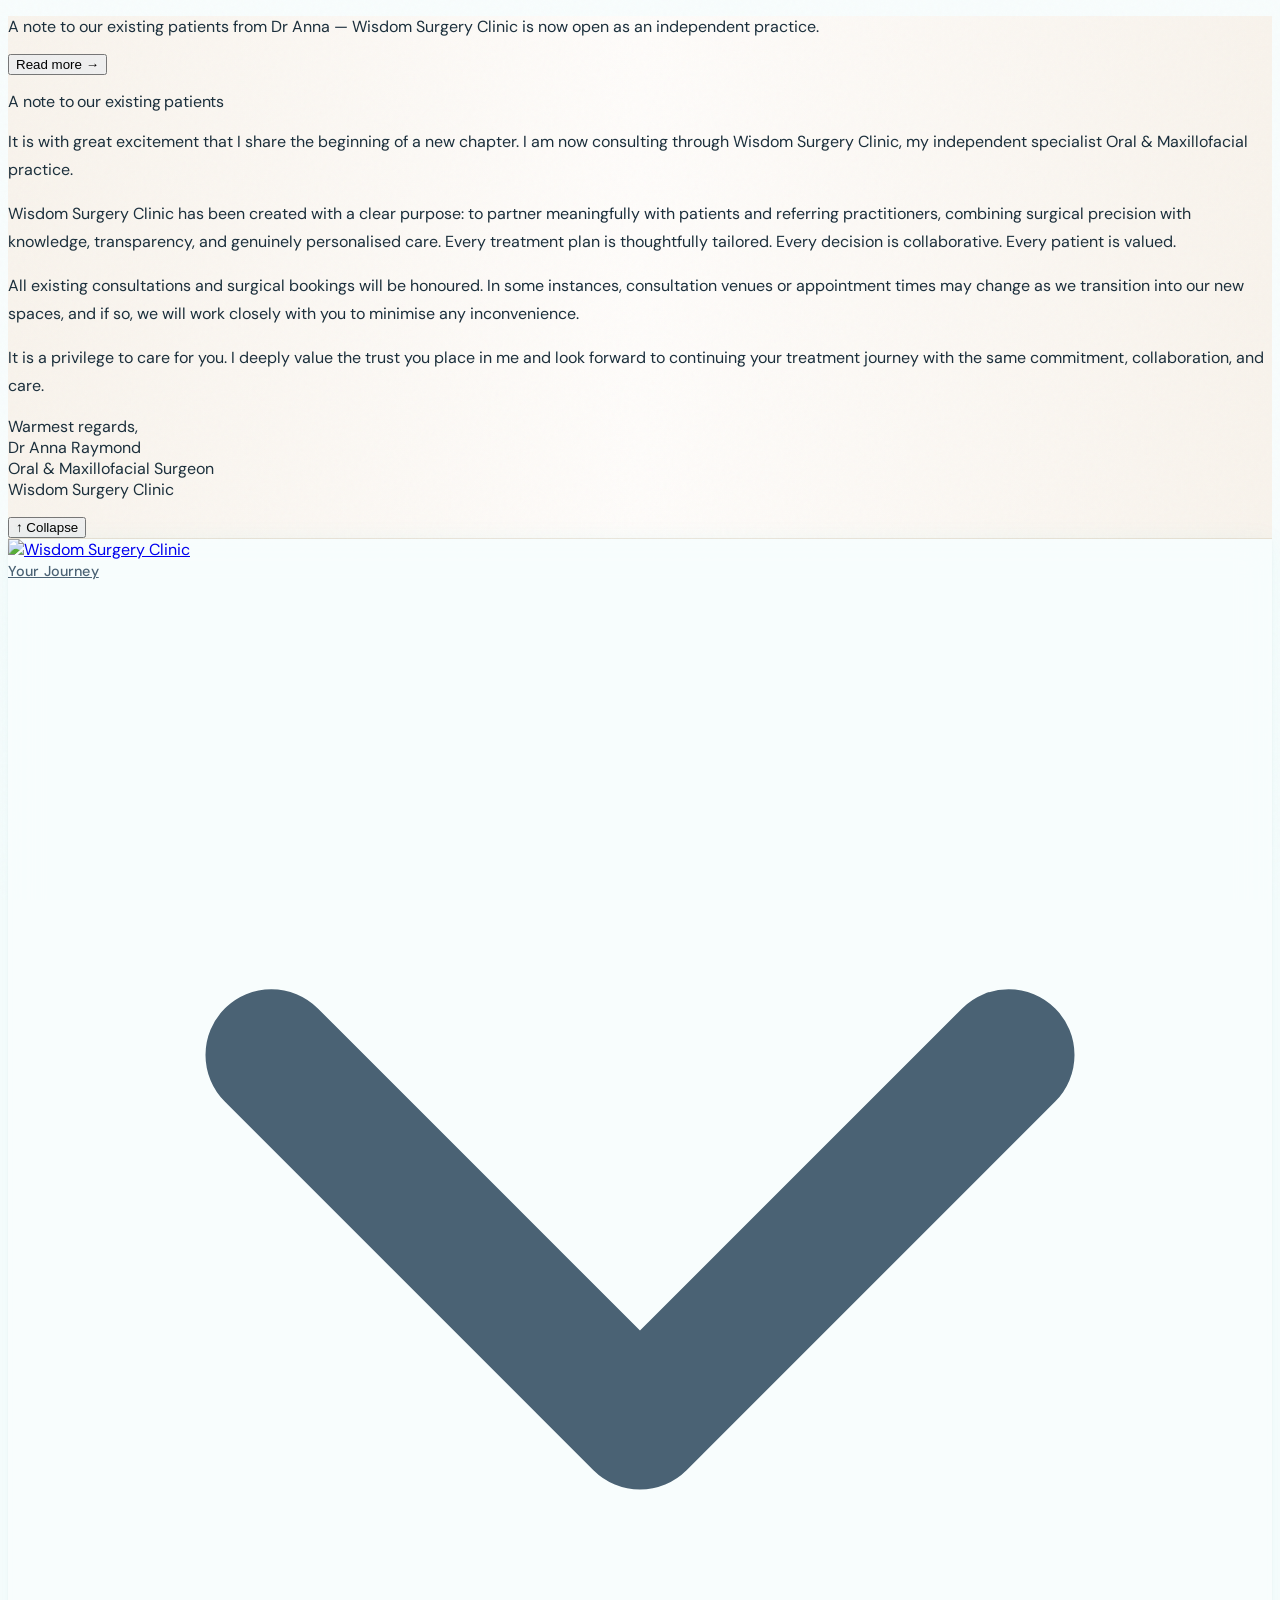
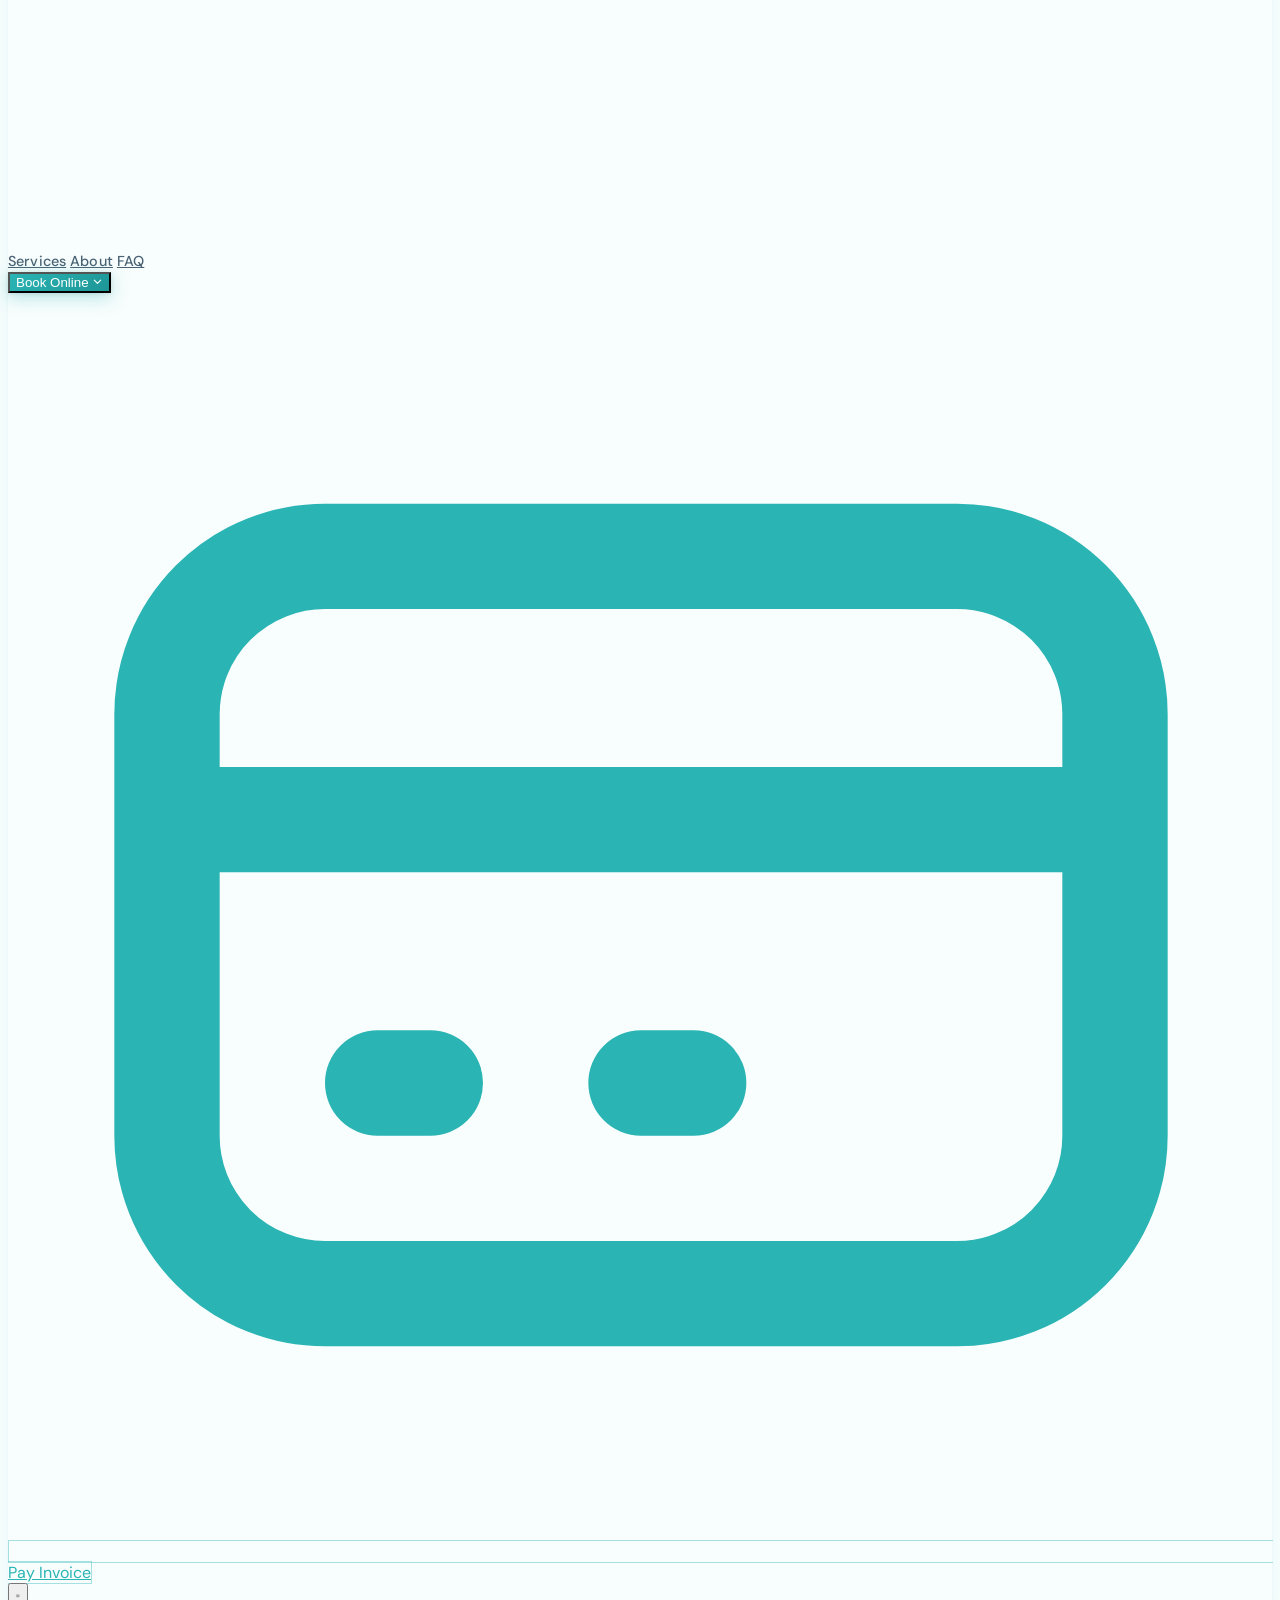
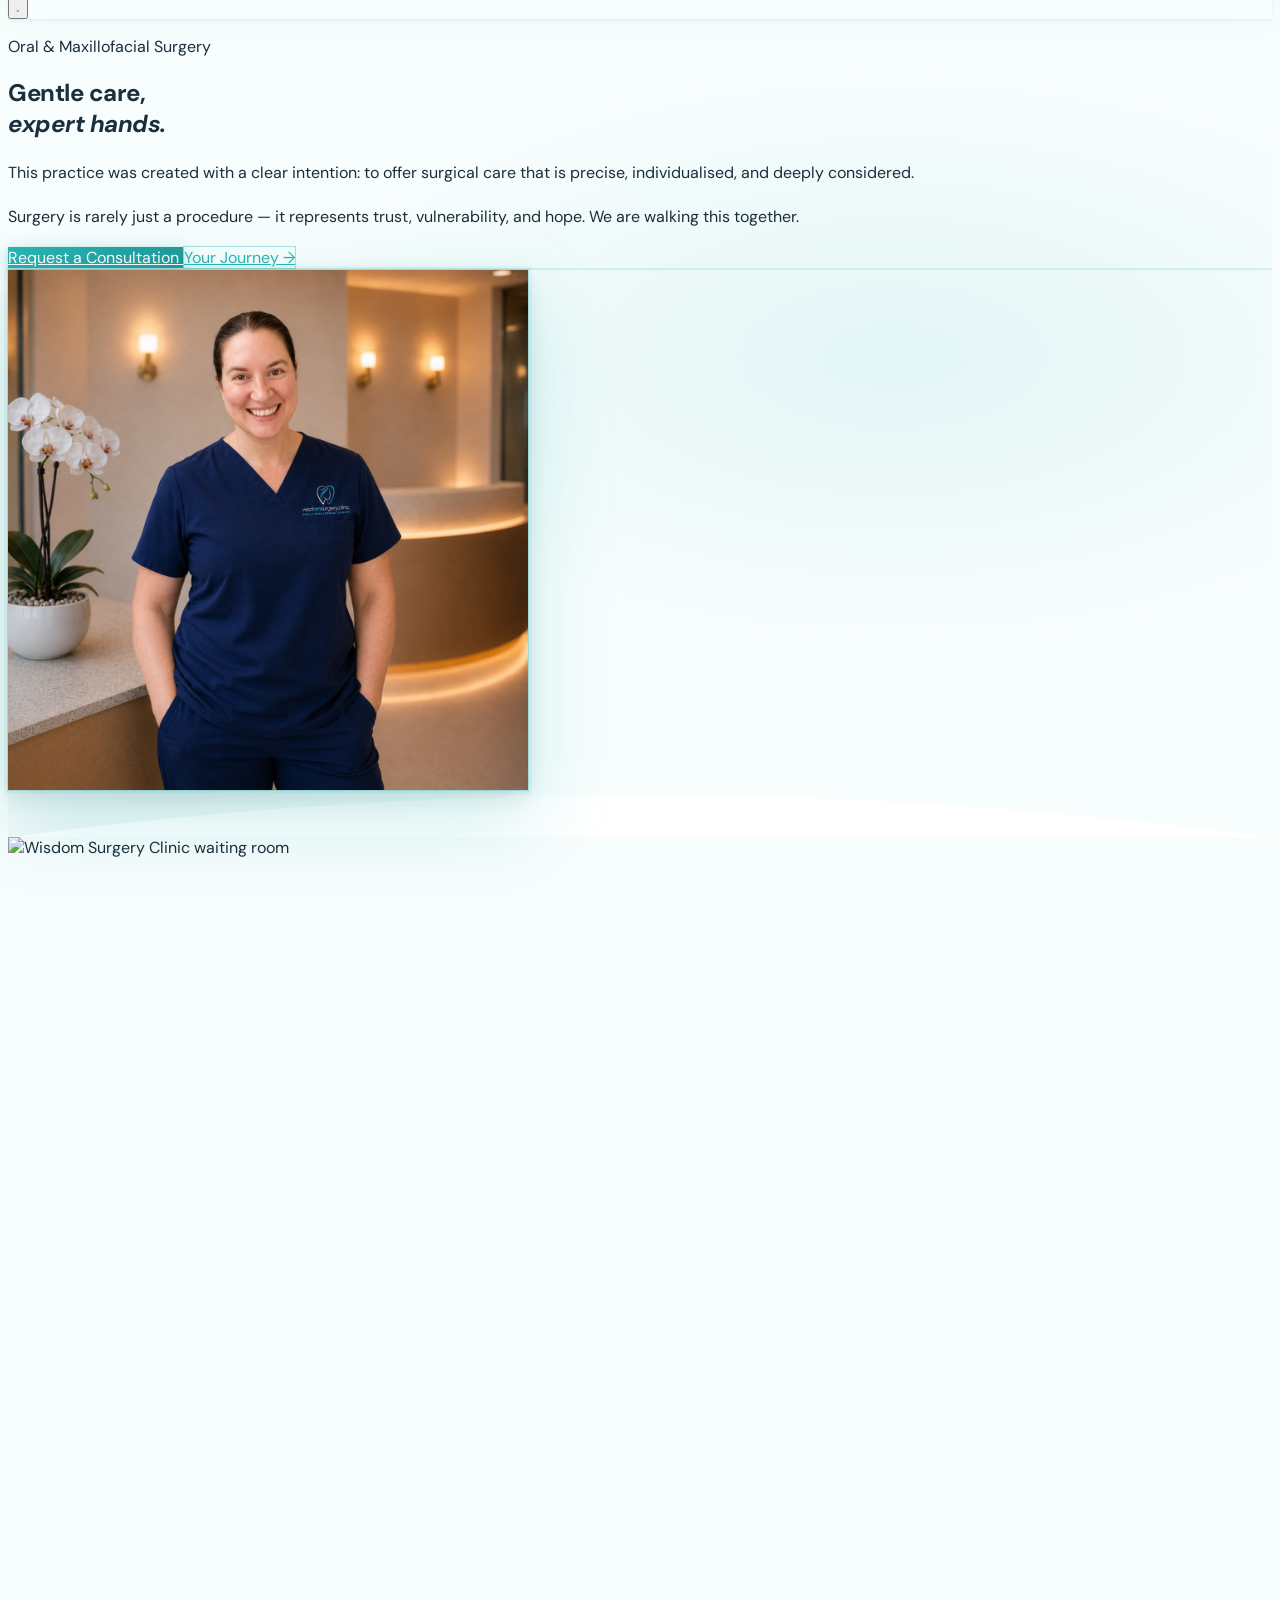
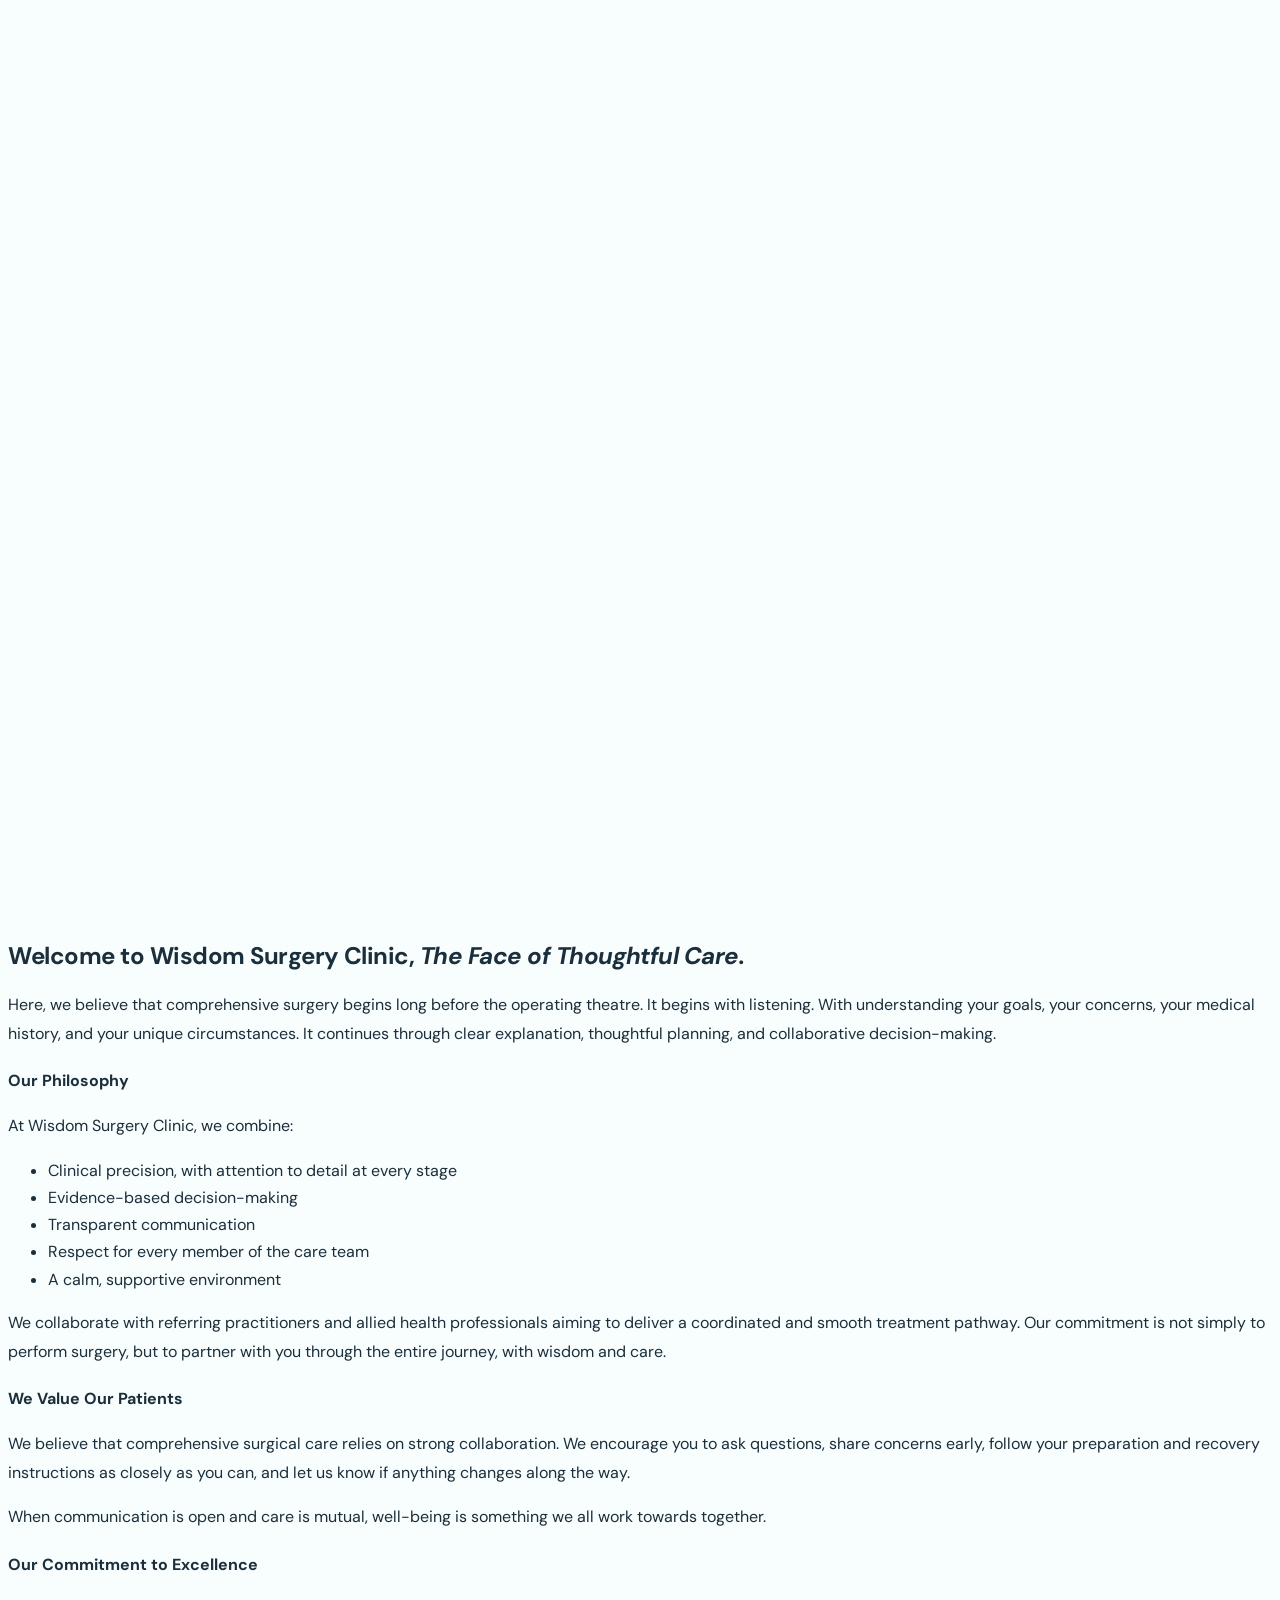
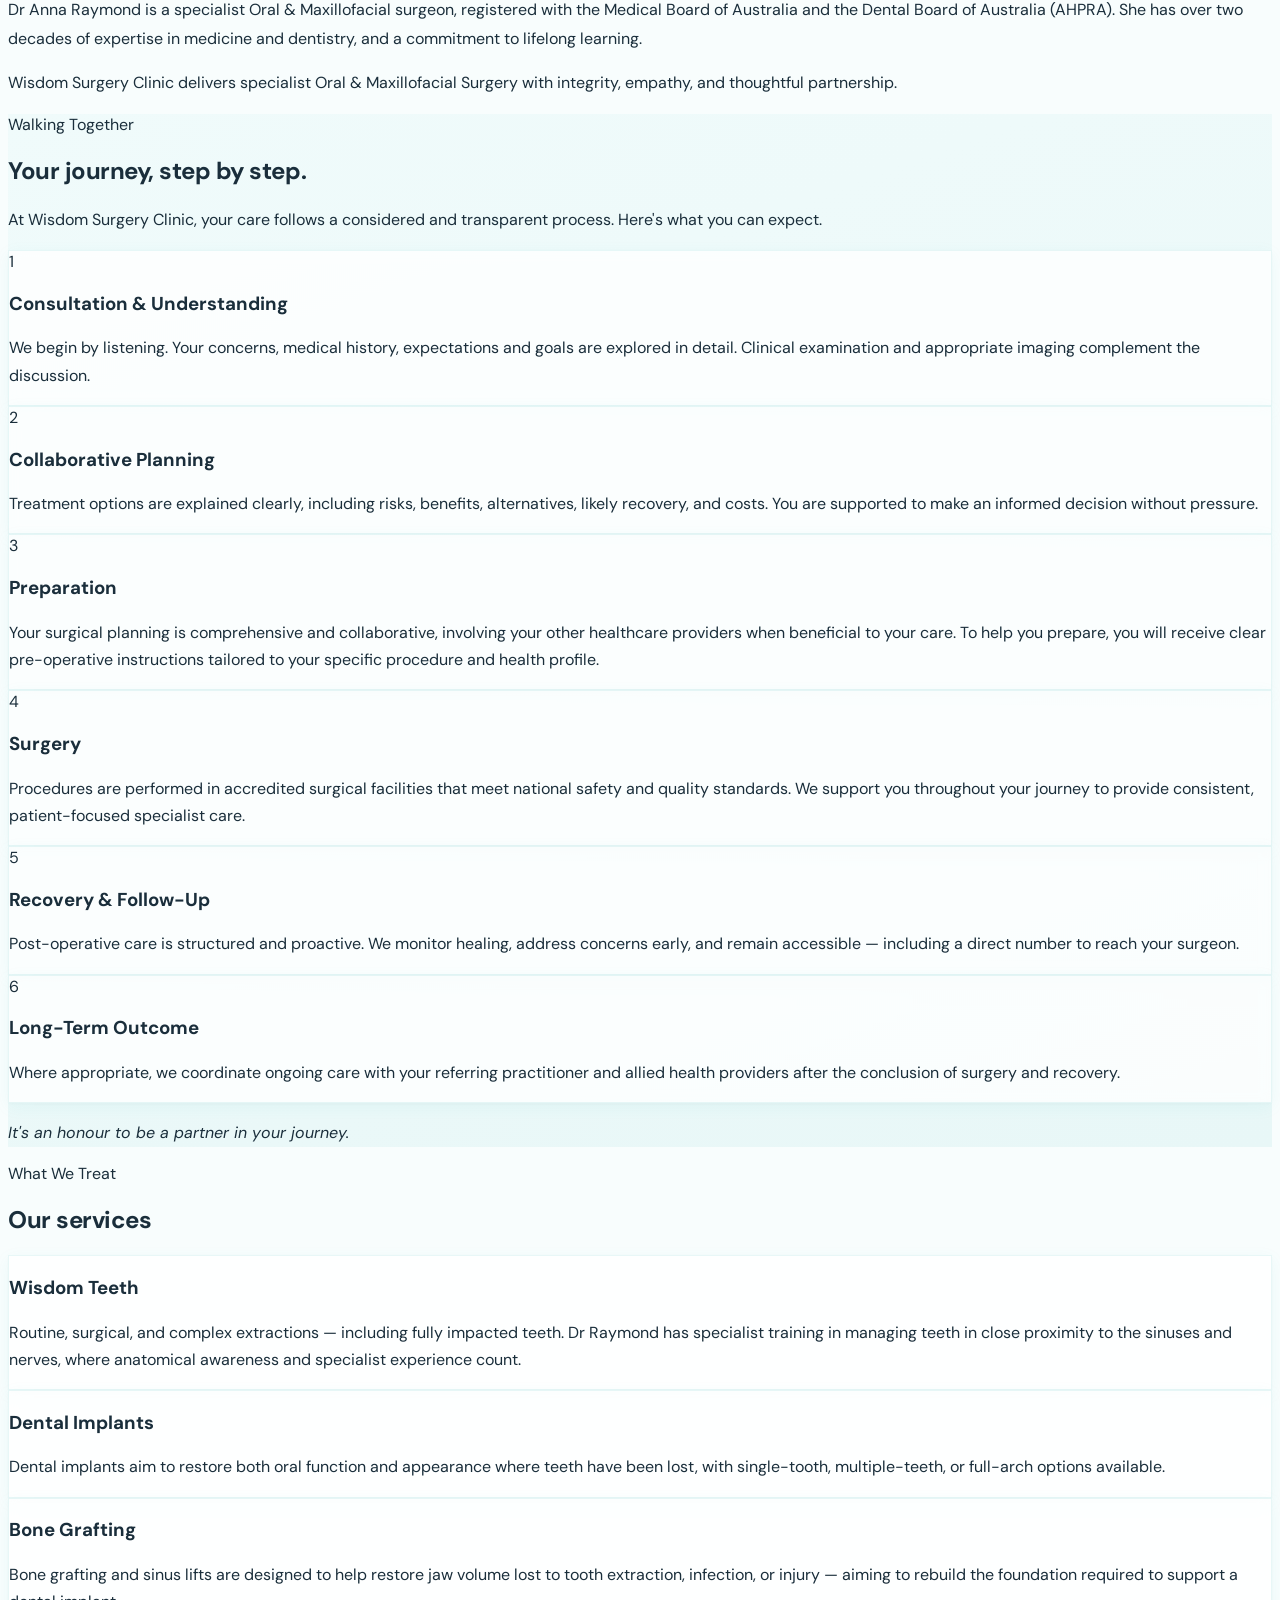
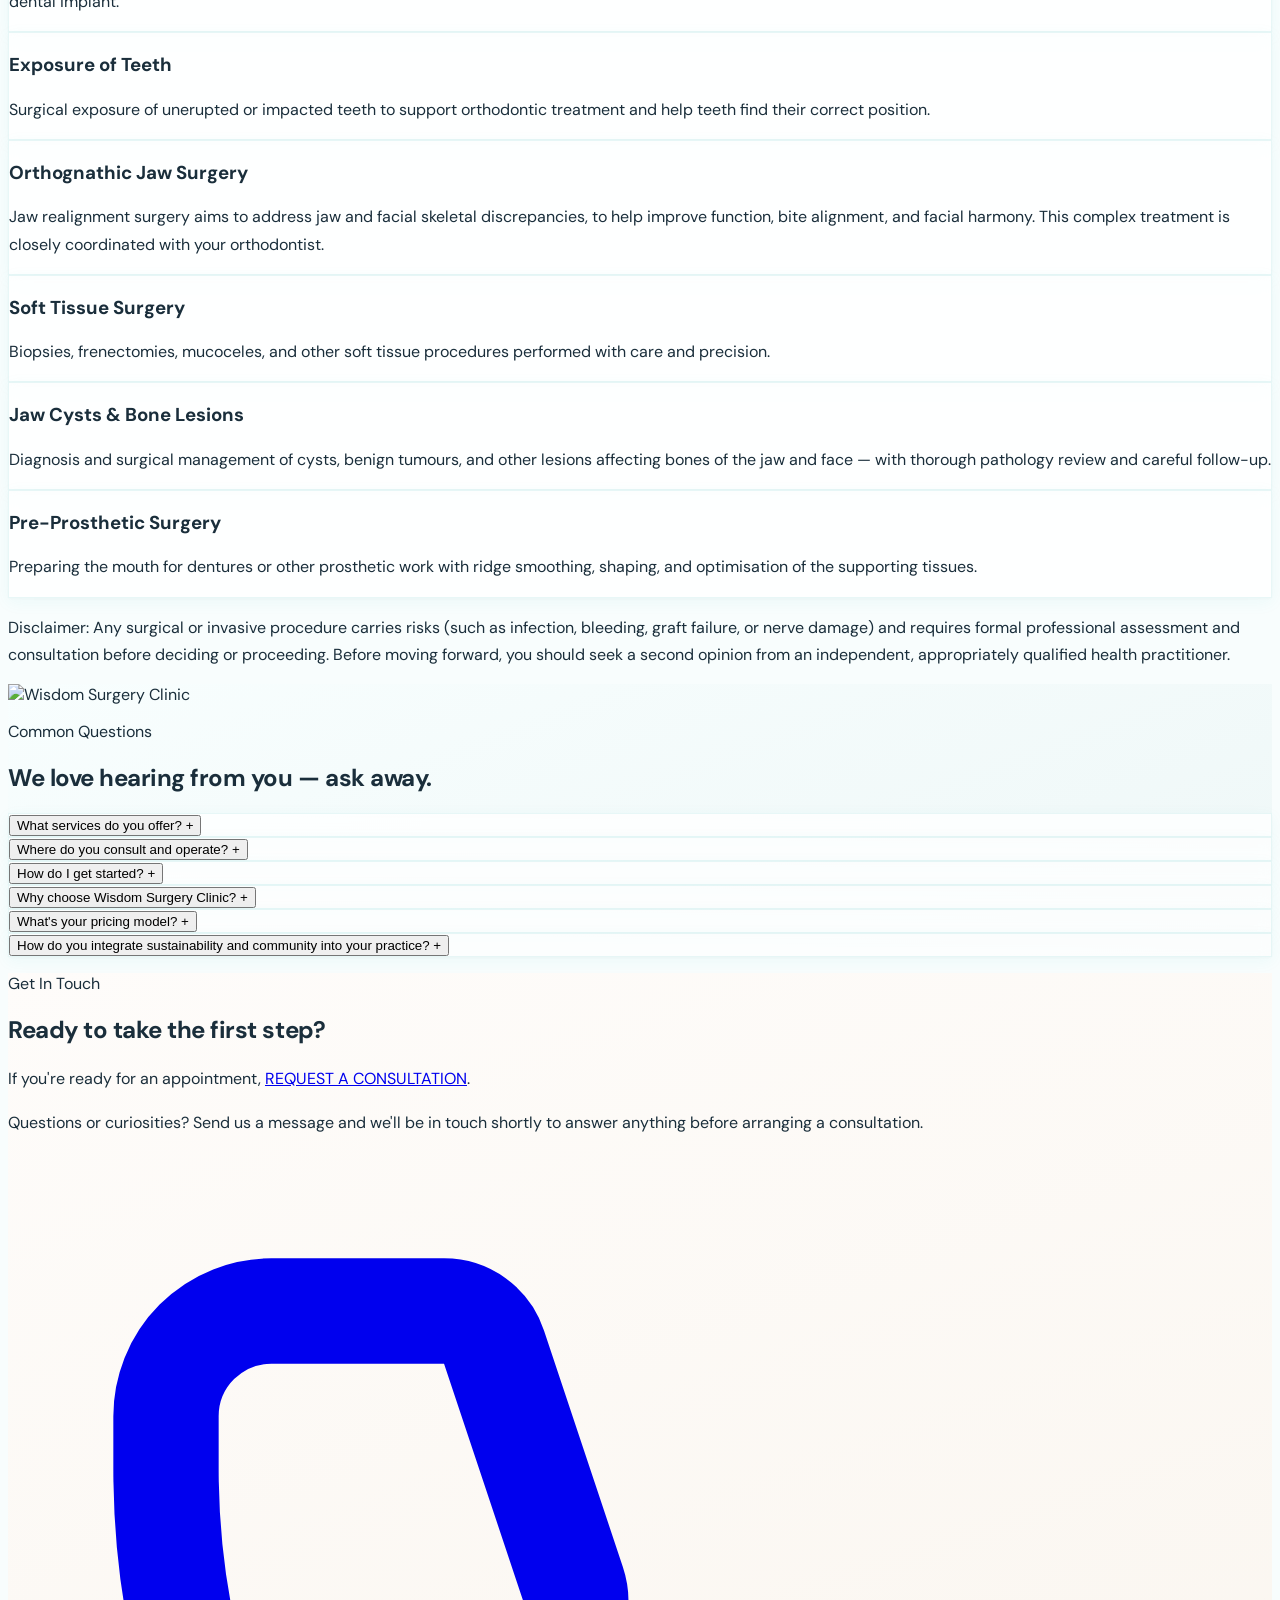
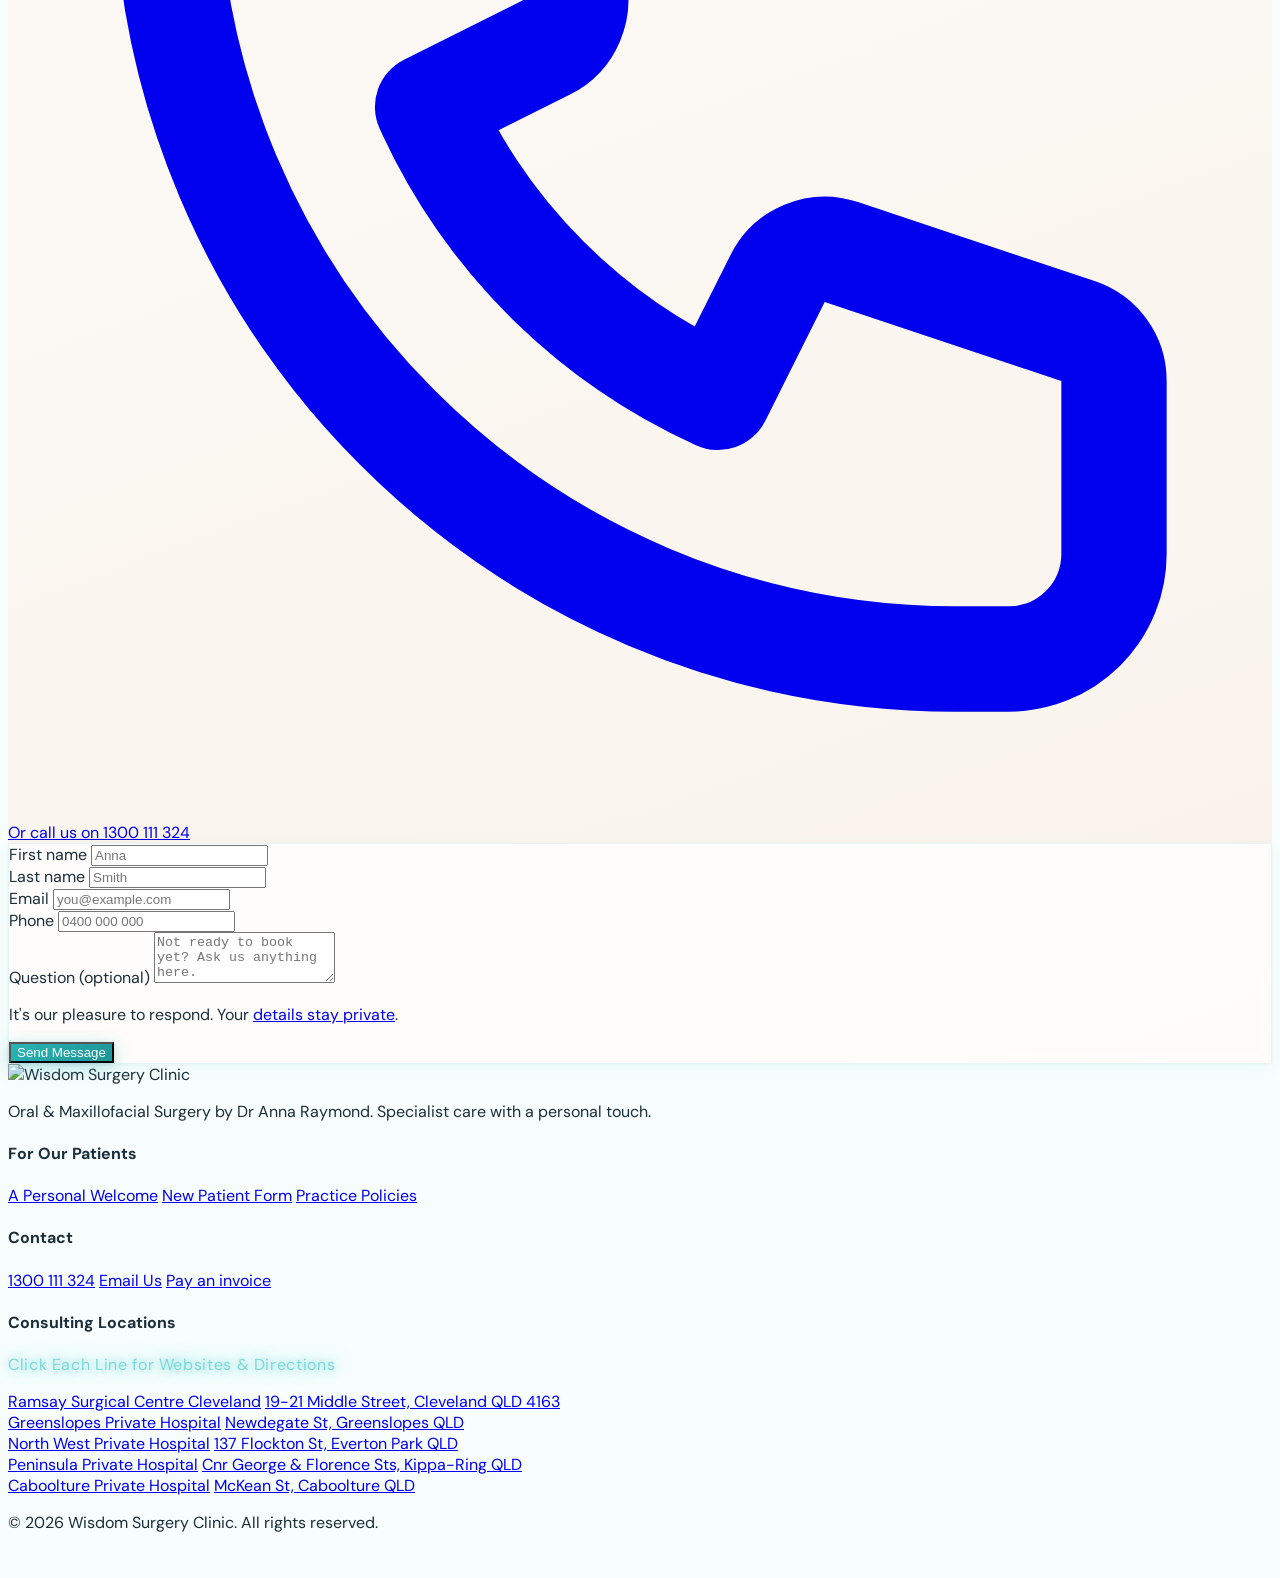
==== commit 781563be: "Hero: thin the frame, level the photo with the eyebrow line The teal rings on the photo were 6px and" ====
--- a/index.html
+++ b/index.html
@@ -98,11 +98,13 @@
     .btn-ghost:active { transform: translateY(0); }
     .btn-ghost:focus-visible { outline: 3px solid rgba(42,180,180,0.5); outline-offset: 3px; }
 
-    /* Doctor photo frame */
+    /* Doctor photo frame — a thin teal hairline, not a mount.
+       Was 6px and 14px rings; the opacity is lifted a little so a 1px line
+       still reads at the weight the 6px one did. */
     .dr-frame {
       box-shadow:
-        0 0 0 6px rgba(42,180,180,0.10),
-        0 0 0 14px rgba(42,180,180,0.05),
+        0 0 0 1px rgba(42,180,180,0.28),
+        0 0 0 4px rgba(42,180,180,0.07),
         0 32px 80px rgba(42,180,180,0.22),
         0 8px 24px rgba(0,0,0,0.10);
     }
@@ -322,11 +324,7 @@
             </a>
             <a href="https://wisdomsurgery.me/patient-information.html#form" class="nav-dropdown-item">
               <svg class="w-3.5 h-3.5 opacity-40" fill="none" stroke="currentColor" stroke-width="2" viewBox="0 0 24 24"><path stroke-linecap="round" stroke-linejoin="round" d="M9 12h6m-6 4h6m2 5H7a2 2 0 01-2-2V5a2 2 0 012-2h5.586a1 1 0 01.707.293l5.414 5.414a1 1 0 01.293.707V19a2 2 0 01-2 2z"/></svg>
-              New Patient Register
-            </a>
-            <a href="https://wisdomsurgery.me/patient-information.html#forms" class="nav-dropdown-item">
-              <svg class="w-3.5 h-3.5 opacity-40" fill="none" stroke="currentColor" stroke-width="2" viewBox="0 0 24 24"><rect x="3" y="3" width="18" height="18" rx="2"/><path stroke-linecap="round" stroke-linejoin="round" d="M3 9h18M9 21V9"/></svg>
-              Patient Forms
+              New Patient Form
             </a>
             <a href="https://wisdomsurgery.me/patient-information.html" class="nav-dropdown-item">
               <svg class="w-3.5 h-3.5 opacity-40" fill="none" stroke="currentColor" stroke-width="2" viewBox="0 0 24 24"><path stroke-linecap="round" stroke-linejoin="round" d="M9 5H7a2 2 0 00-2 2v12a2 2 0 002 2h10a2 2 0 002-2V7a2 2 0 00-2-2h-2M9 5a2 2 0 002 2h2a2 2 0 002-2M9 5a2 2 0 012-2h2a2 2 0 012 2"/></svg>
@@ -357,11 +355,10 @@
           </button>
           <div class="book-panel" id="navBookPanel" style="right: 0; top: calc(100% + 10px);">
             <div class="book-panel-header"><p>Choose your location</p></div>
-            <div class="book-location" style="border-bottom: 1px solid rgba(21,57,100,0.06);">
-              <div>
-                <div class="book-location-name" style="color: #1a2e3b;">Cleveland</div>
-              </div>
-            </div>
+            <a class="book-location" href="https://healthengine.com.au/v2/appointment/book_webplugin/103339/" target="_blank" rel="noopener">
+              <div><div class="book-location-name">Cleveland</div><div class="book-location-sub">Ramsay Surgical Centre Cleveland</div></div>
+              <svg width="14" height="14" fill="none" stroke="currentColor" stroke-width="2" viewBox="0 0 24 24"><path stroke-linecap="round" stroke-linejoin="round" d="M10 6H6a2 2 0 00-2 2v10a2 2 0 002 2h10a2 2 0 002-2v-4M14 4h6m0 0v6m0-6L10 14"/></svg>
+            </a>
             <a class="book-location" href="https://healthengine.com.au/v2/appointment/book_webplugin/102322/" target="_blank" rel="noopener">
               <div><div class="book-location-name">Caboolture</div><div class="book-location-sub">Caboolture Private Hospital</div></div>
               <svg width="14" height="14" fill="none" stroke="currentColor" stroke-width="2" viewBox="0 0 24 24"><path stroke-linecap="round" stroke-linejoin="round" d="M10 6H6a2 2 0 00-2 2v10a2 2 0 002 2h10a2 2 0 002-2v-4M14 4h6m0 0v6m0-6L10 14"/></svg>
@@ -426,7 +423,6 @@
       <div class="mm-accordion-panel" id="mm-journey-panel">
         <a href="welcome.html" class="mm-sublink" onclick="closeMobileMenu()">↳ A Personal Welcome</a>
         <a href="https://wisdomsurgery.me/patient-information.html#form" class="mm-sublink" onclick="closeMobileMenu()">↳ New Patient Form</a>
-        <a href="https://wisdomsurgery.me/patient-information.html#forms" class="mm-sublink" onclick="closeMobileMenu()">↳ Patient Forms</a>
         <a href="https://wisdomsurgery.me/patient-information.html" class="mm-sublink" onclick="closeMobileMenu()">↳ Practice Policies</a>
         <a href="https://wisdomsurgery.me/telehealth.html" class="mm-sublink" onclick="closeMobileMenu()">↳ Telehealth</a>
         <a href="#contact" class="mm-sublink" onclick="closeMobileMenu()">↳ Connect with Us</a>
@@ -450,9 +446,9 @@
       <div class="mm-book-wrap">
         <div class="mm-book-panel" id="mm-book-panel">
           <div class="mobile-book-header">Choose your location</div>
-          <div class="mobile-book-location">
-            <div><div class="book-location-name">Cleveland</div></div>
-          </div>
+          <a class="mobile-book-location" href="https://healthengine.com.au/v2/appointment/book_webplugin/103339/" target="_blank" rel="noopener" onclick="closeMobileMenu()">
+            <div><div class="book-location-name">Cleveland</div><div class="book-location-sub">Ramsay Surgical Centre Cleveland</div></div><span aria-hidden="true">&rarr;</span>
+          </a>
           <a class="mobile-book-location" href="https://healthengine.com.au/v2/appointment/book_webplugin/102322/" target="_blank" rel="noopener" onclick="closeMobileMenu()">
             <div><div class="book-location-name">Caboolture</div><div class="book-location-sub">Caboolture Private Hospital</div></div><span aria-hidden="true">&rarr;</span>
           </a>
@@ -510,11 +506,12 @@
       </div>
 
       <!-- Right: Dr Anna photo -->
-      <div class="order-1 md:order-2 flex justify-center md:justify-end fade-up" style="transition-delay:0.15s; padding-top: 2.4rem;">
+      <div class="order-1 md:order-2 flex justify-center md:justify-end fade-up" style="transition-delay:0.15s;">
         <div class="relative">
-          <!-- Decorative rings -->
+          <!-- Decorative rings. The soft glow stays; the pale mount was -inset-3
+               (12px) and read as a thick frame next to the hairline on the photo. -->
           <div class="absolute -inset-8 rounded-3xl" style="z-index:0; background: radial-gradient(ellipse at center, rgba(42,180,180,0.13) 0%, transparent 70%)"></div>
-          <div class="absolute -inset-3 rounded-3xl" style="z-index:0; background: rgba(42,180,180,0.06); border: 1px solid rgba(42,180,180,0.10)"></div>
+          <div class="absolute -inset-1 rounded-3xl" style="z-index:0; background: rgba(42,180,180,0.06); border: 1px solid rgba(42,180,180,0.10)"></div>
           <img
             src="brand_assets/Dr-Anna-Standing-Warm-Practice.jpeg"
             alt="Dr Anna Raymond — Oral & Maxillofacial Surgeon"
@@ -741,8 +738,8 @@
           </button>
           <div class="faq-answer px-6 pb-5">
             <p class="text-navy-500 text-sm leading-relaxed mb-2" style="line-height:1.75">Consultations are available in person or via telehealth.</p>
-            <p class="text-navy-500 text-sm leading-relaxed mb-2" style="line-height:1.75">Face-to-face consultations are available at Greenslopes, Everton Park, Caboolture, and Redcliffe.</p>
-            <p class="text-navy-500 text-sm leading-relaxed" style="line-height:1.75">Surgery is performed at Greenslopes Private Hospital, North West Private Hospital, Peninsula Private Hospital, Caboolture Private Hospital, and Ramsay Surgical Centre Cleveland.</p>
+            <p class="text-navy-500 text-sm leading-relaxed mb-2" style="line-height:1.75">Face-to-face consultations are available at Cleveland, Greenslopes, Everton Park, Redcliffe, and Caboolture.</p>
+            <p class="text-navy-500 text-sm leading-relaxed" style="line-height:1.75">Surgery is performed at Ramsay Surgical Centre Cleveland, Greenslopes Private Hospital, North West Private Hospital, Peninsula Private Hospital, and Caboolture Private Hospital.</p>
           </div>
         </div>
 
@@ -783,7 +780,7 @@
             <span class="faq-icon flex-shrink-0 ml-4 w-6 h-6 rounded-full bg-teal-100 flex items-center justify-center text-teal-600 font-bold text-lg leading-none">+</span>
           </button>
           <div class="faq-answer px-6 pb-5">
-            <p class="text-navy-500 text-sm leading-relaxed" style="line-height:1.75">We're committed to reducing waste, moving toward paperless systems, and partnering with ethically aligned suppliers. We believe a healthy workplace culture and strong community trust go hand in hand with delivering excellent patient care.</p>
+            <p class="text-navy-500 text-sm leading-relaxed" style="line-height:1.75">We're committed to reducing waste, moving toward paperless systems, and partnering with ethically aligned suppliers. We believe a healthy workplace culture and strong community trust go hand in hand with delivering sustainable patient care.</p>
           </div>
         </div>
 
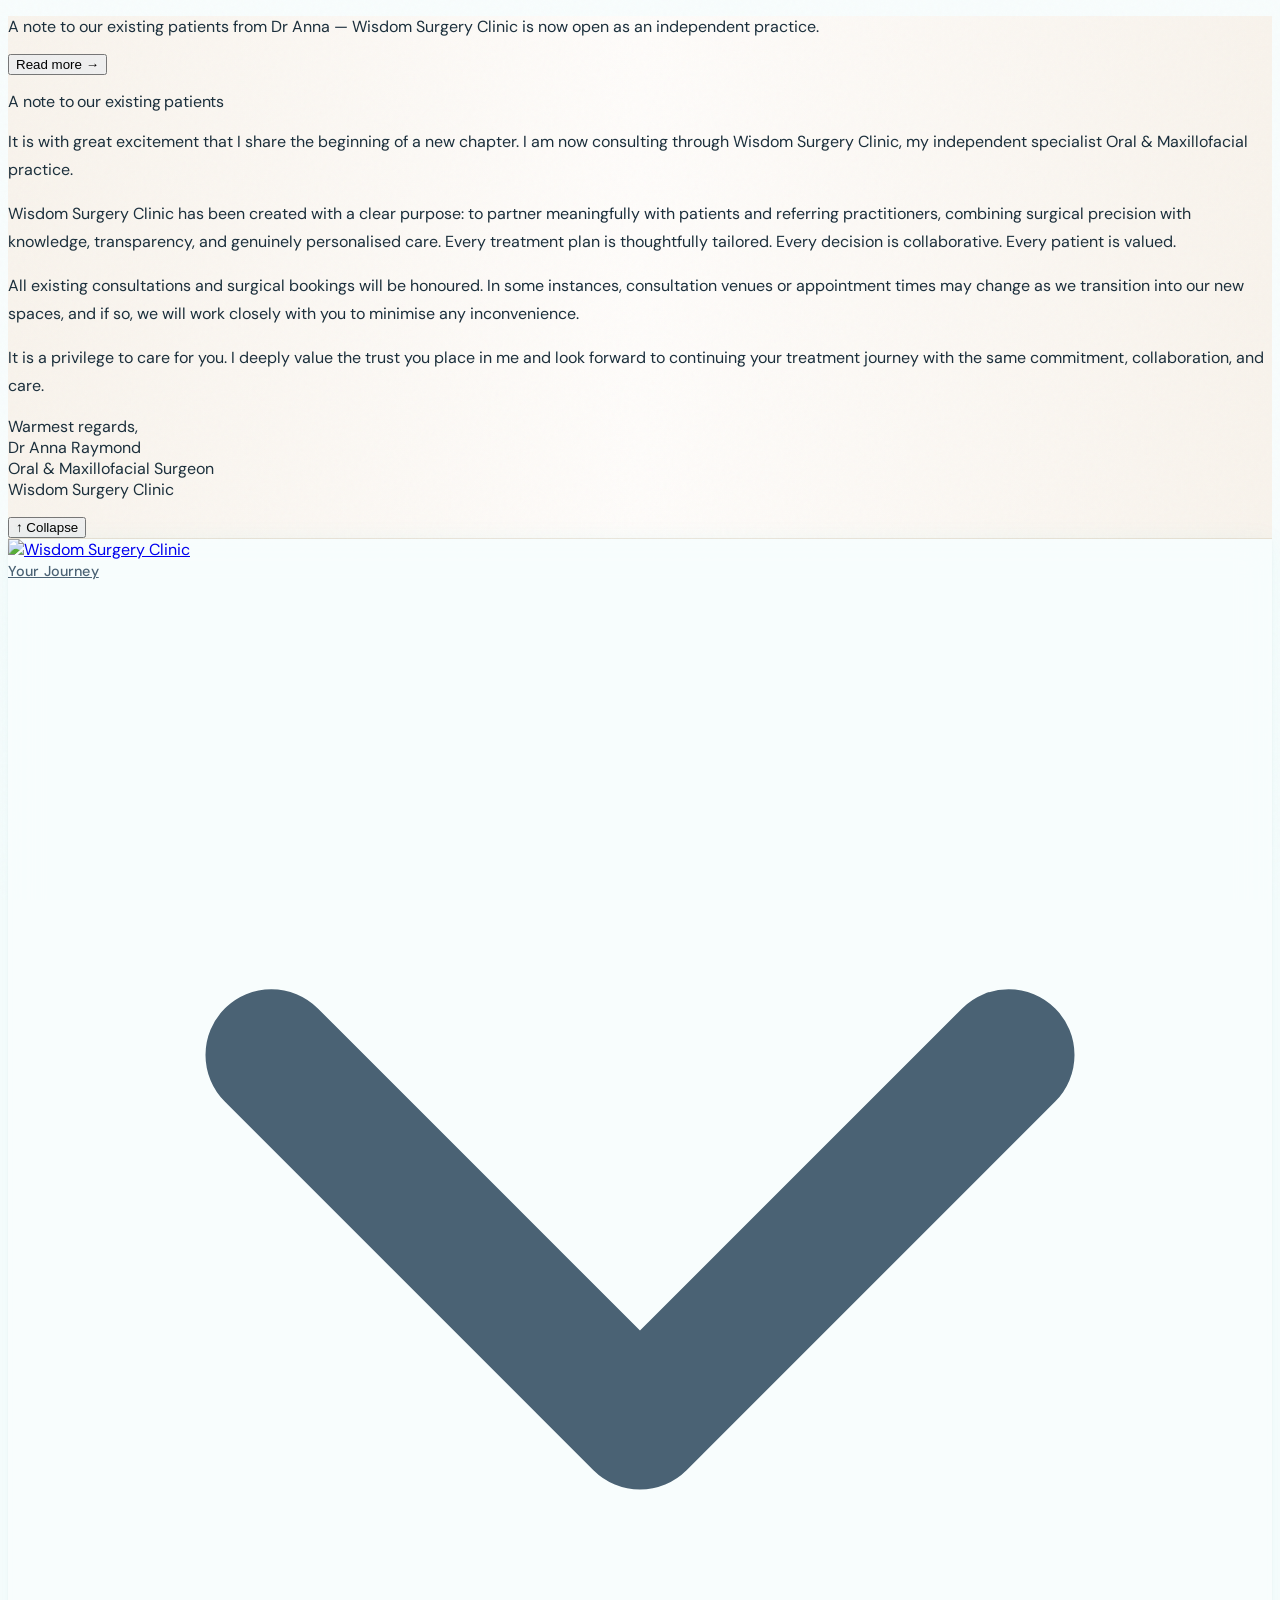
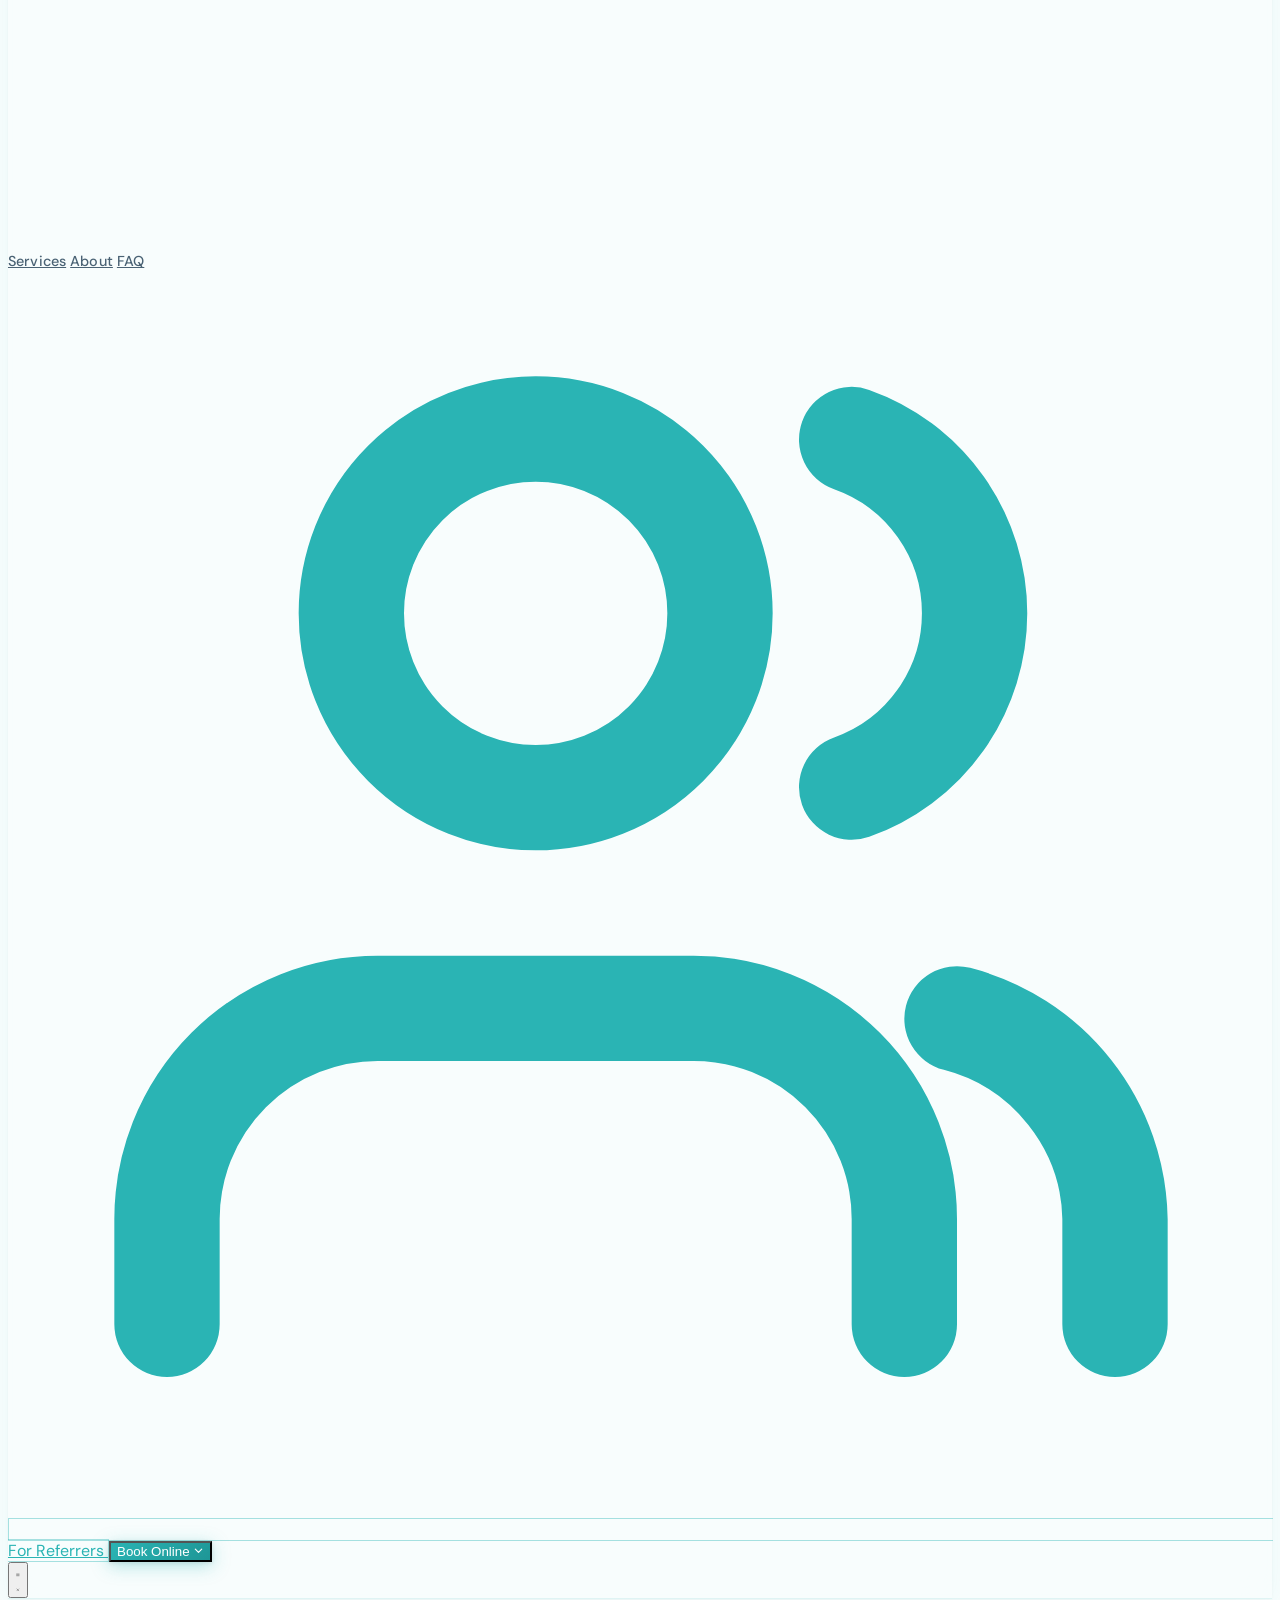
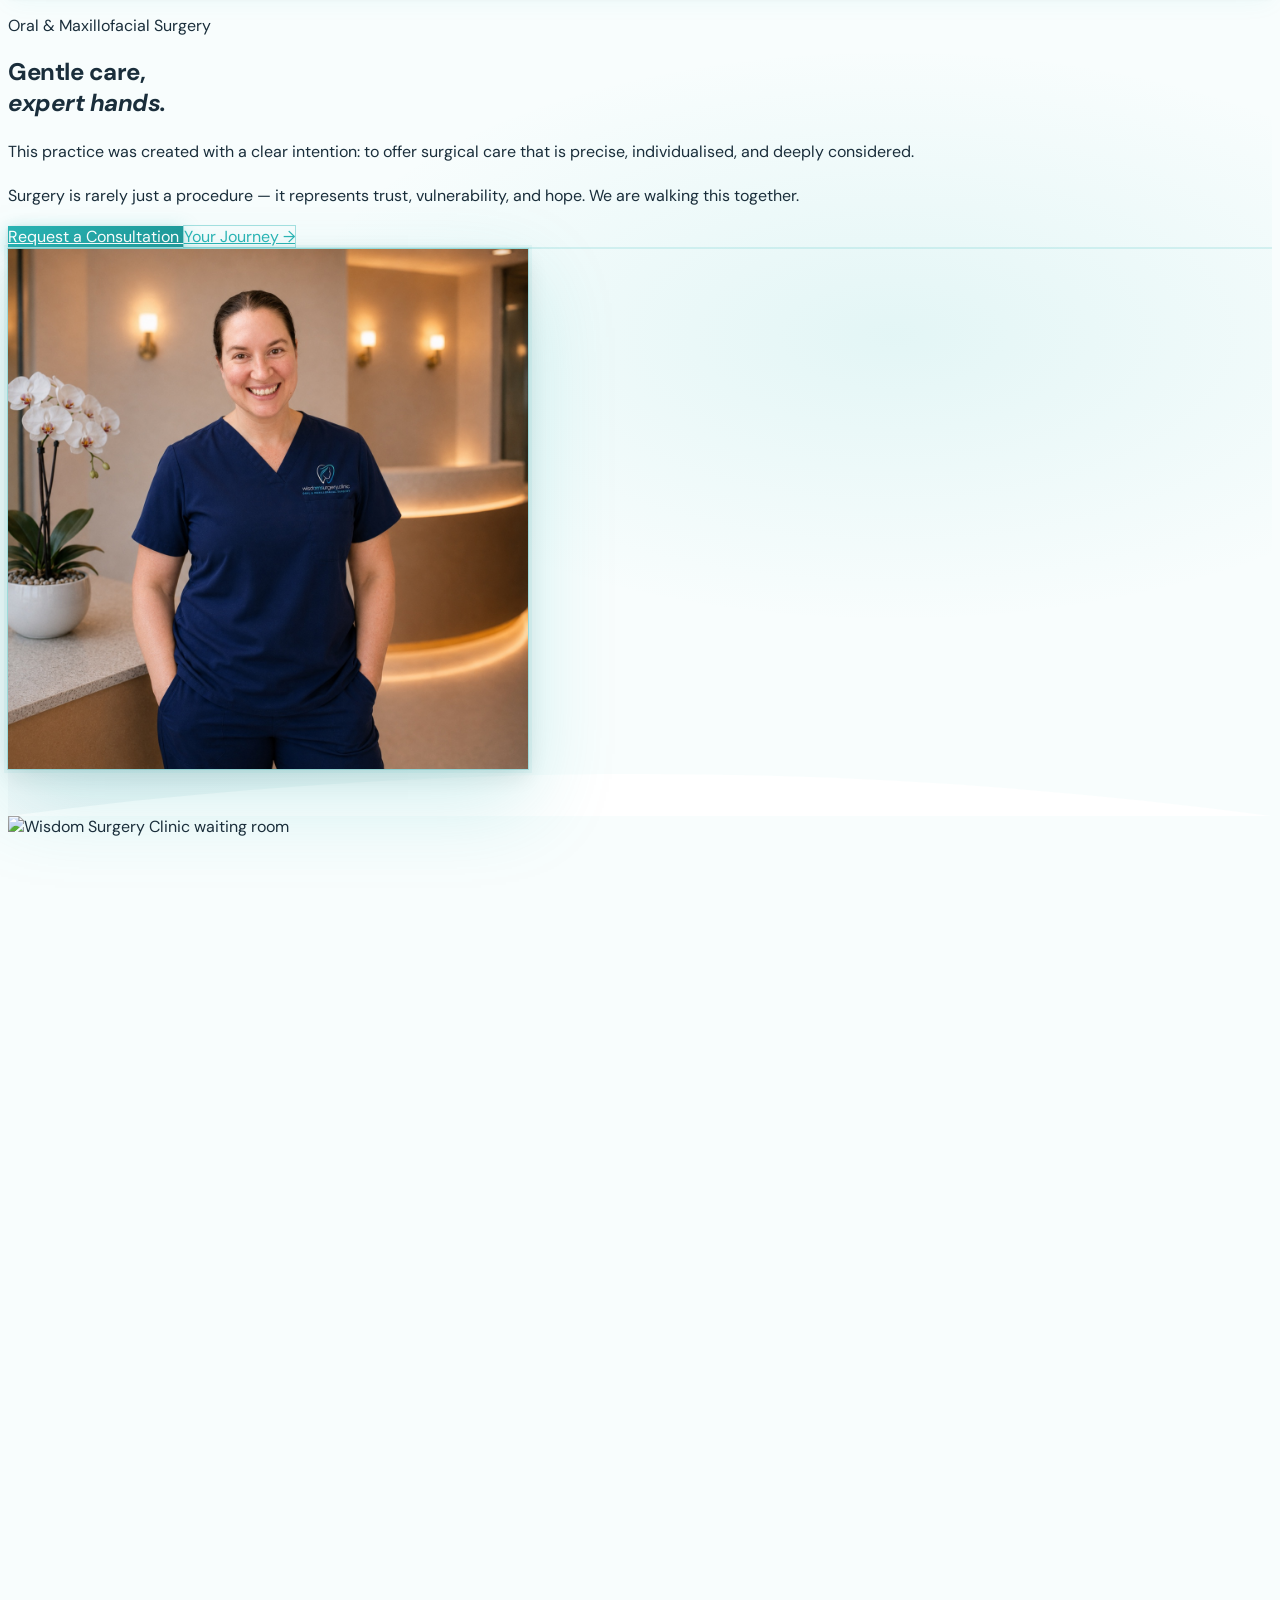
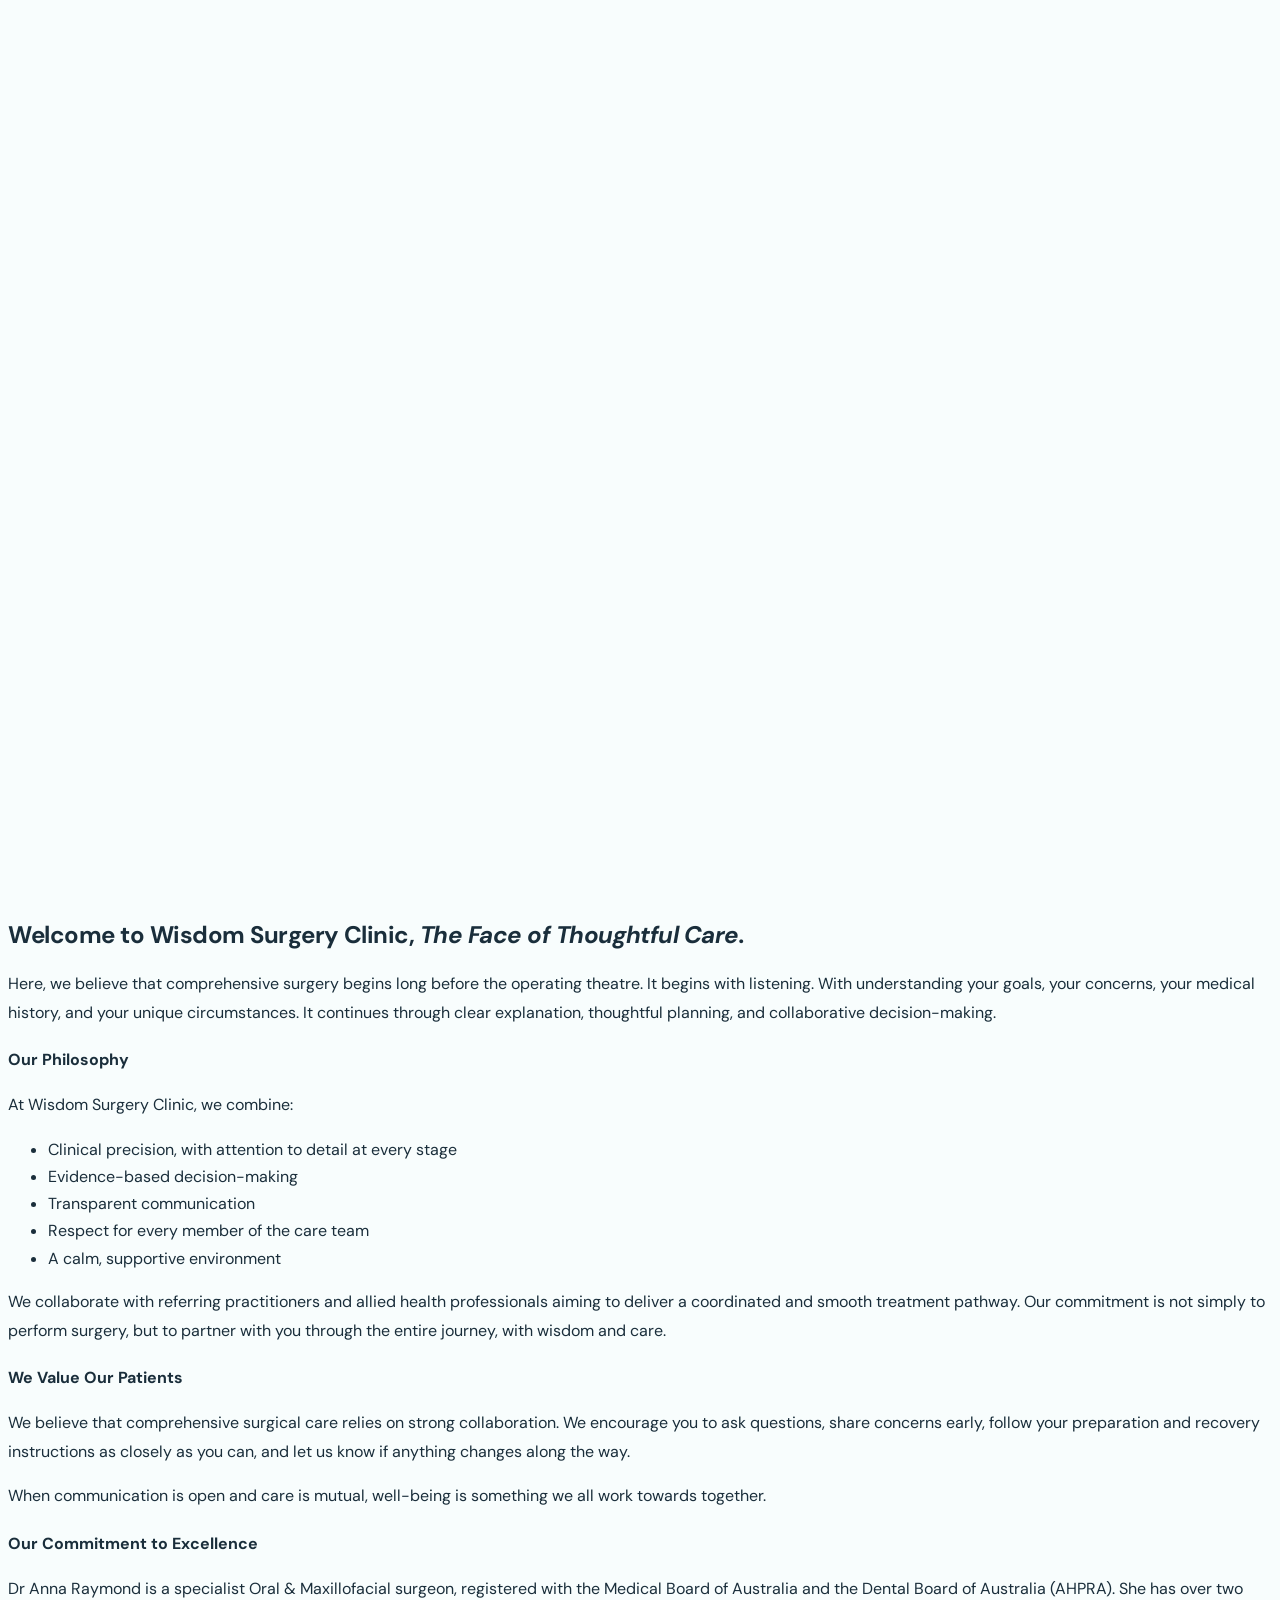
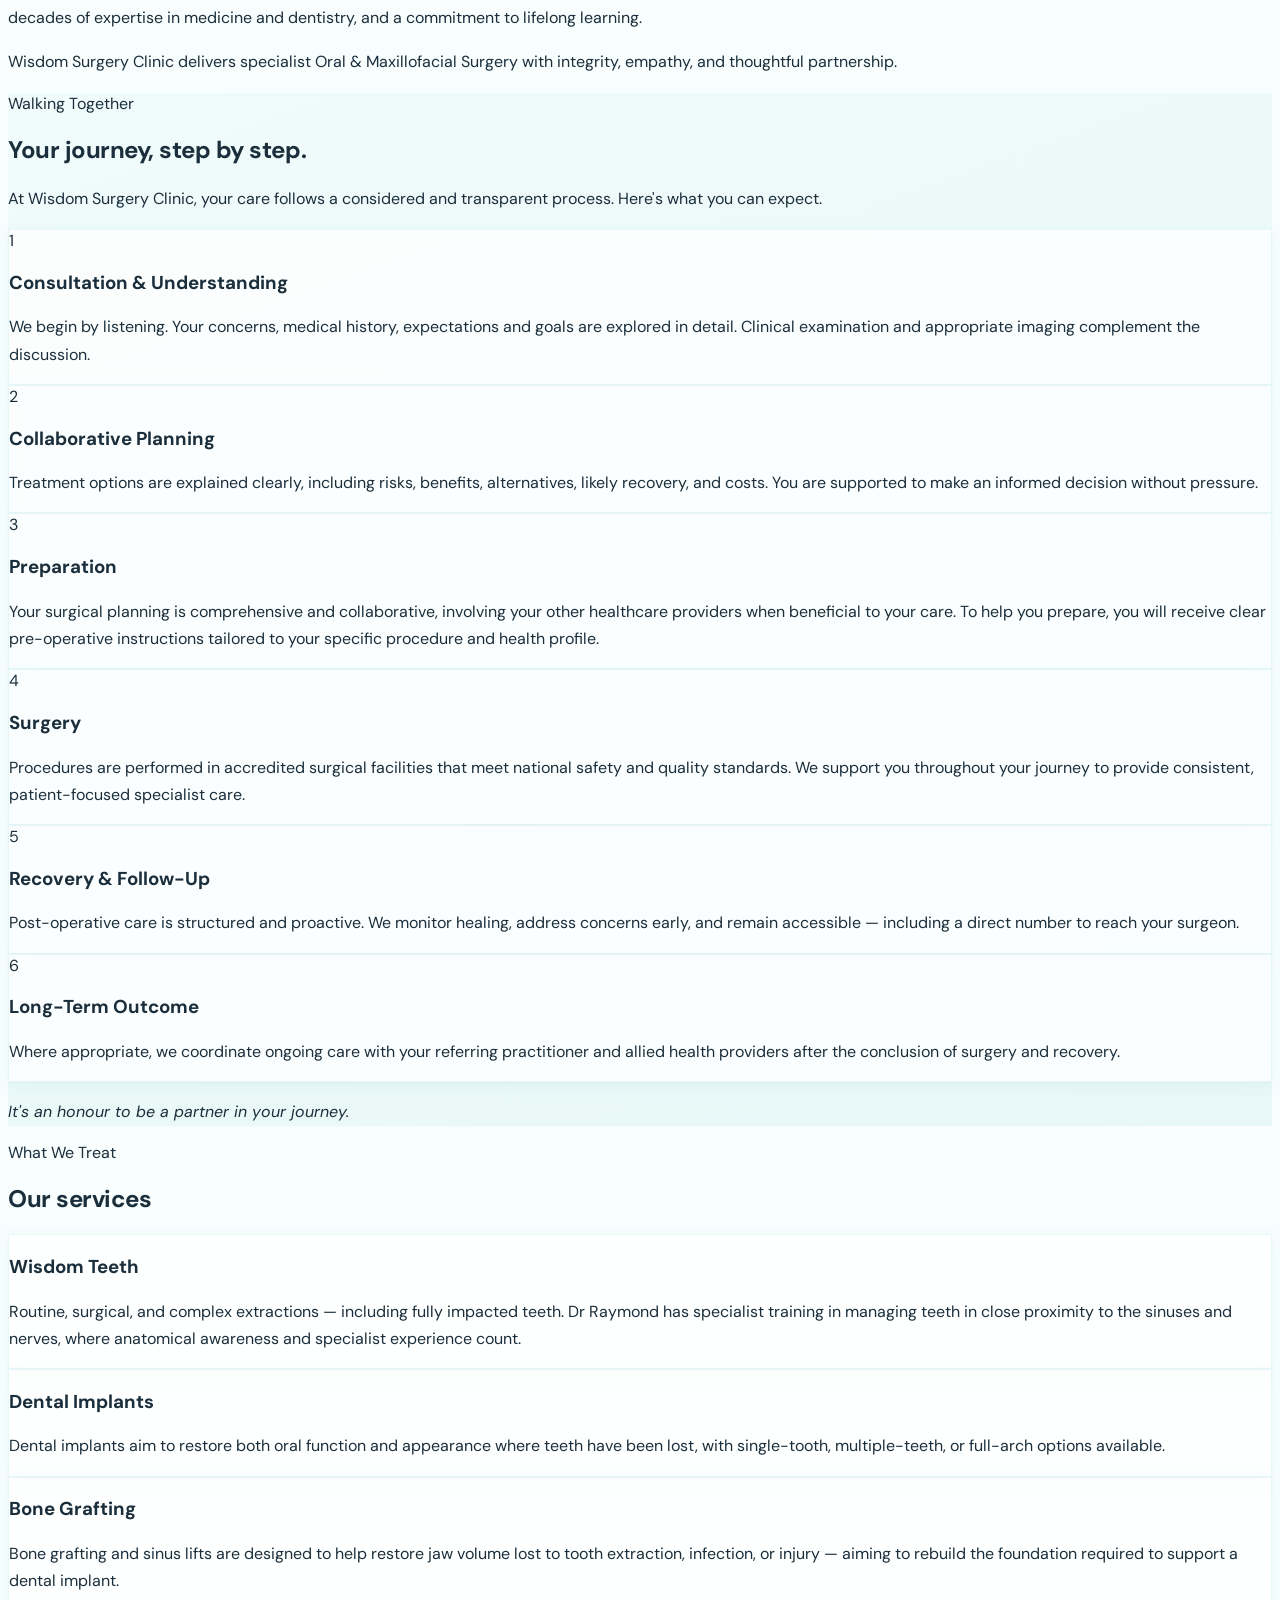
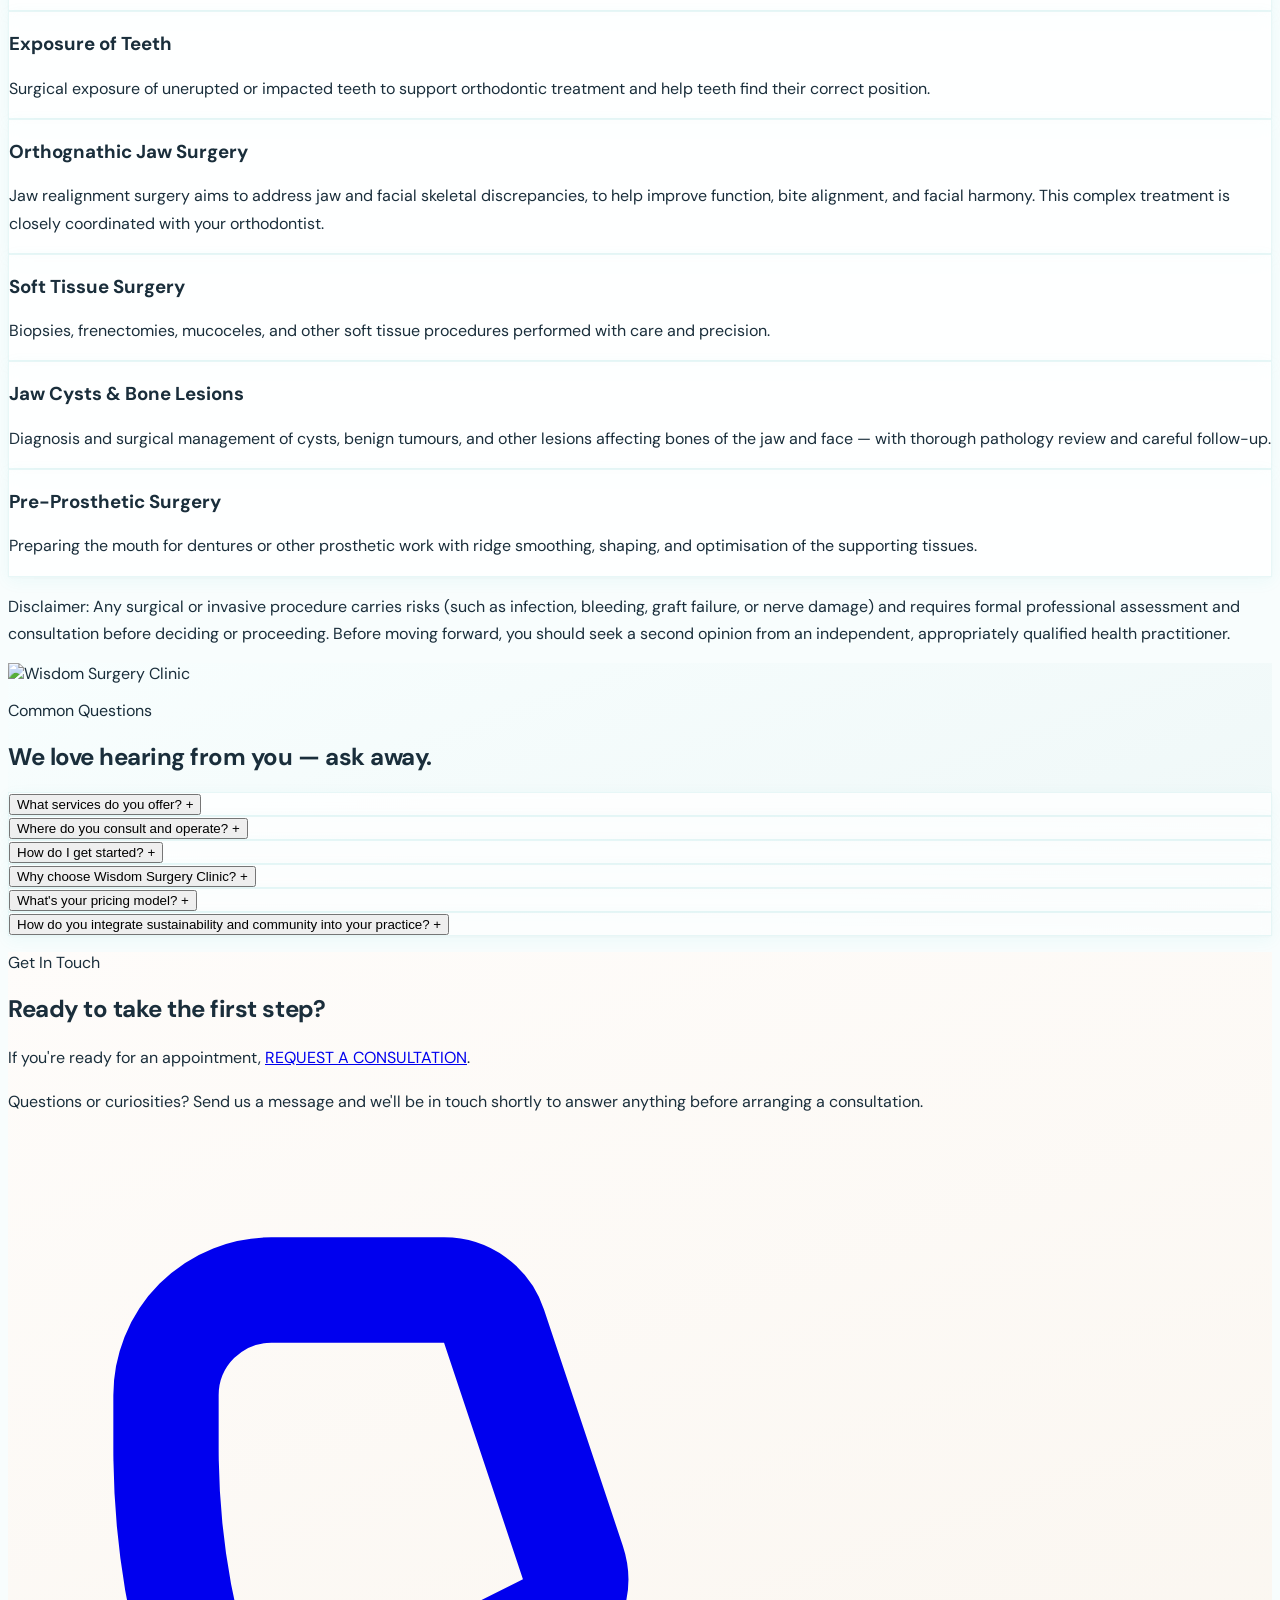
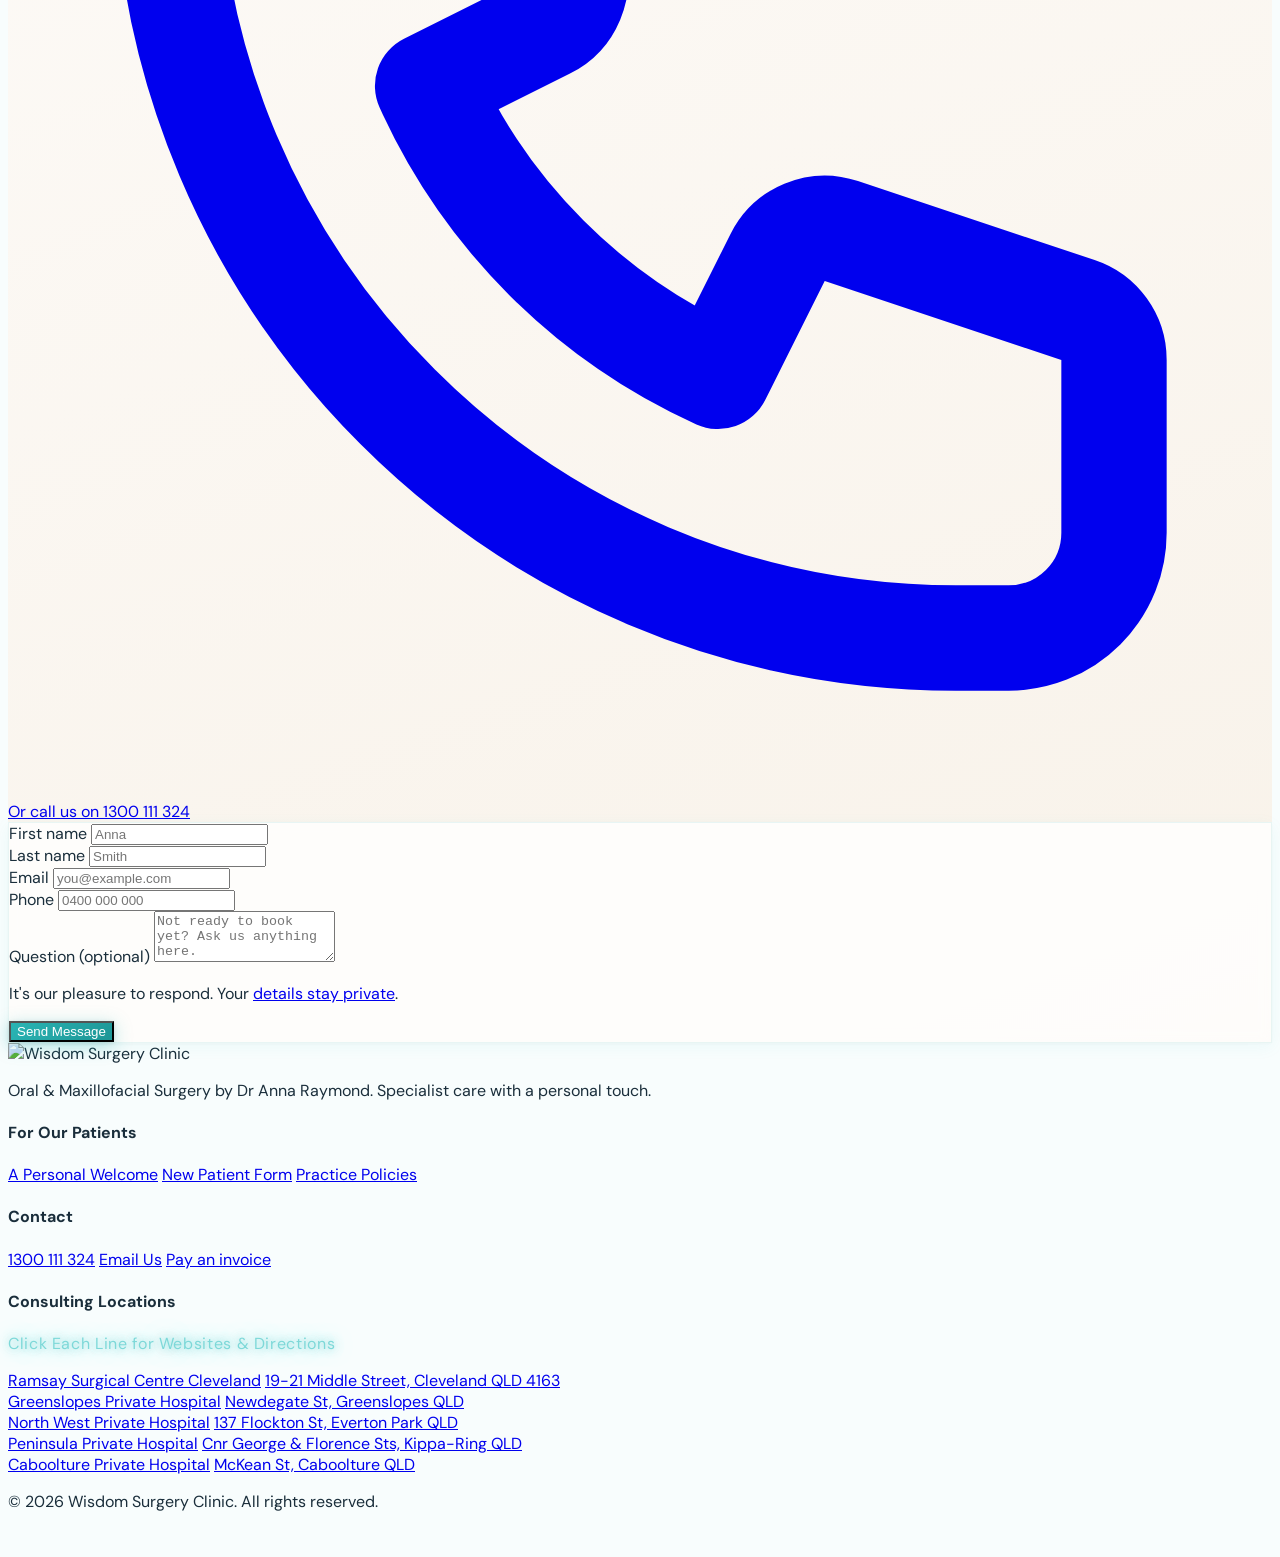
==== commit f63b0425: "Header: For Referrers link in place of Pay Invoice Bryan, 2 Oct 2026: payments no longer need a head" ====
--- a/index.html
+++ b/index.html
@@ -347,6 +347,11 @@
 
       <!-- CTA -->
       <div class="hidden md:flex items-center gap-3">
+        <!-- For Referrers (Bryan, 2 Oct 2026): replaces Pay Invoice here; Pay an invoice stays in the footer. -->
+        <a href="https://wisdomsurgery.team/refer.html" class="btn-ghost px-4 py-2.5 rounded-full text-sm font-medium flex items-center gap-1.5 bg-white">
+          <svg class="w-3.5 h-3.5" fill="none" stroke="currentColor" stroke-width="2" viewBox="0 0 24 24"><path stroke-linecap="round" stroke-linejoin="round" d="M17 20v-2a4 4 0 00-4-4H7a4 4 0 00-4 4v2M10 10a3.5 3.5 0 100-7 3.5 3.5 0 000 7zM21 20v-2a4 4 0 00-3-3.8M16 3.2a3.5 3.5 0 010 6.6"/></svg>
+          For Referrers
+        </a>
         <!-- HEALTHENGINE: replace href below with your HealthEngine booking URL from Practice Admin → Appointments Setup → Website Plugin -->
         <div class="book-dropdown">
           <button id="navBookBtn" onclick="toggleBooking(event)" class="btn-primary px-5 py-2.5 rounded-full text-sm font-semibold flex items-center gap-1.5 focus-visible:outline-none">
@@ -381,10 +386,6 @@
             </a>
           </div>
         </div>
-        <a href="payment.html" class="btn-ghost px-4 py-2.5 rounded-full text-sm font-medium flex items-center gap-1.5 bg-white">
-          <svg class="w-3.5 h-3.5" fill="none" stroke="currentColor" stroke-width="2" viewBox="0 0 24 24"><path stroke-linecap="round" stroke-linejoin="round" d="M3 10h18M7 15h1m4 0h1m-7 4h12a3 3 0 003-3V8a3 3 0 00-3-3H6a3 3 0 00-3 3v8a3 3 0 003 3z"/></svg>
-          Pay Invoice
-        </a>
       </div>
 
       <!-- Mobile hamburger -->
@@ -470,9 +471,9 @@
           <svg width="11" height="11" fill="none" stroke="currentColor" stroke-width="2.5" viewBox="0 0 24 24" aria-hidden="true"><path stroke-linecap="round" stroke-linejoin="round" d="M19 9l-7 7-7-7"/></svg>
         </button>
       </div>
-      <a href="payment.html" class="btn-ghost px-5 py-3 rounded-full text-sm font-medium text-center flex items-center justify-center gap-2 bg-white" onclick="closeMobileMenu()">
-        <svg class="w-3.5 h-3.5" fill="none" stroke="currentColor" stroke-width="2" viewBox="0 0 24 24"><path stroke-linecap="round" stroke-linejoin="round" d="M3 10h18M7 15h1m4 0h1m-7 4h12a3 3 0 003-3V8a3 3 0 00-3-3H6a3 3 0 00-3 3v8a3 3 0 003 3z"/></svg>
-        Pay Invoice
+      <a href="https://wisdomsurgery.team/refer.html" class="btn-ghost px-5 py-3 rounded-full text-sm font-medium text-center flex items-center justify-center gap-2 bg-white" onclick="closeMobileMenu()">
+        <svg class="w-3.5 h-3.5" fill="none" stroke="currentColor" stroke-width="2" viewBox="0 0 24 24"><path stroke-linecap="round" stroke-linejoin="round" d="M17 20v-2a4 4 0 00-4-4H7a4 4 0 00-4 4v2M10 10a3.5 3.5 0 100-7 3.5 3.5 0 000 7zM21 20v-2a4 4 0 00-3-3.8M16 3.2a3.5 3.5 0 010 6.6"/></svg>
+        For Referrers
       </a>
     </div>
   </div>
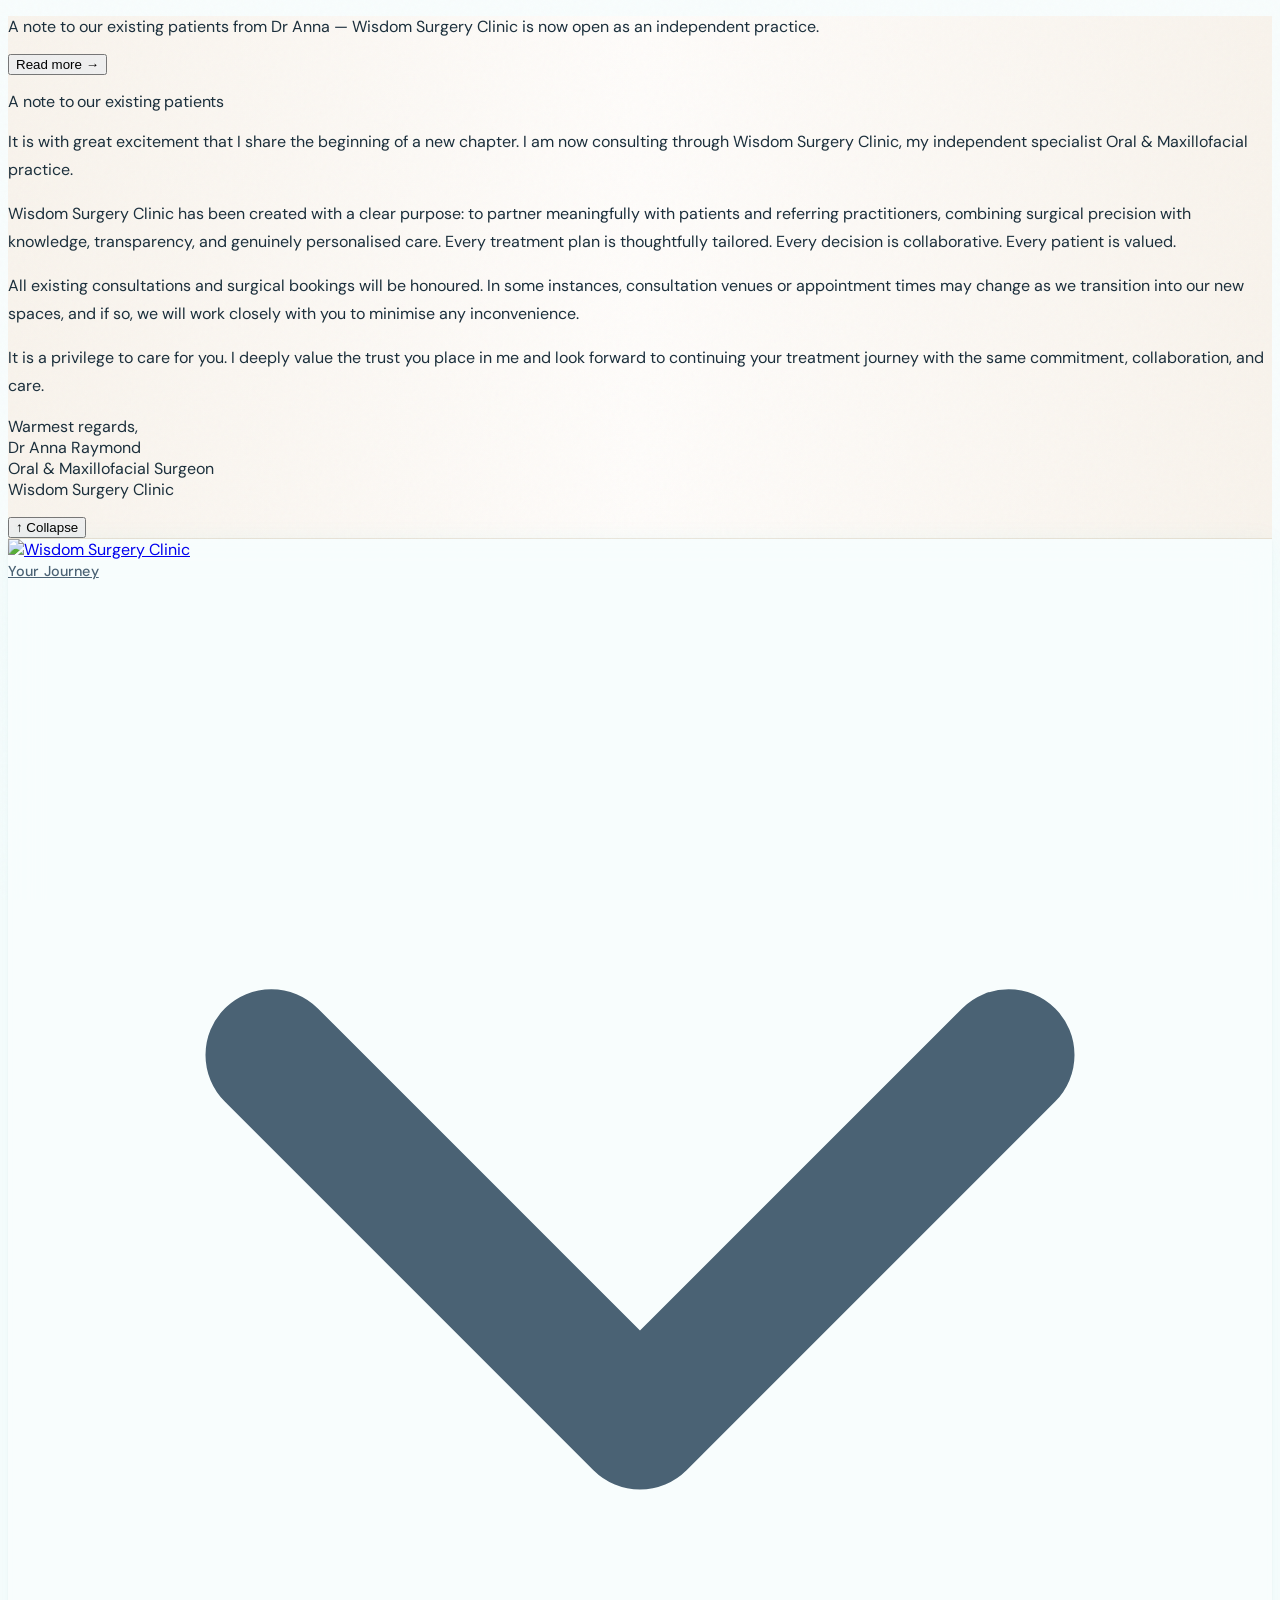
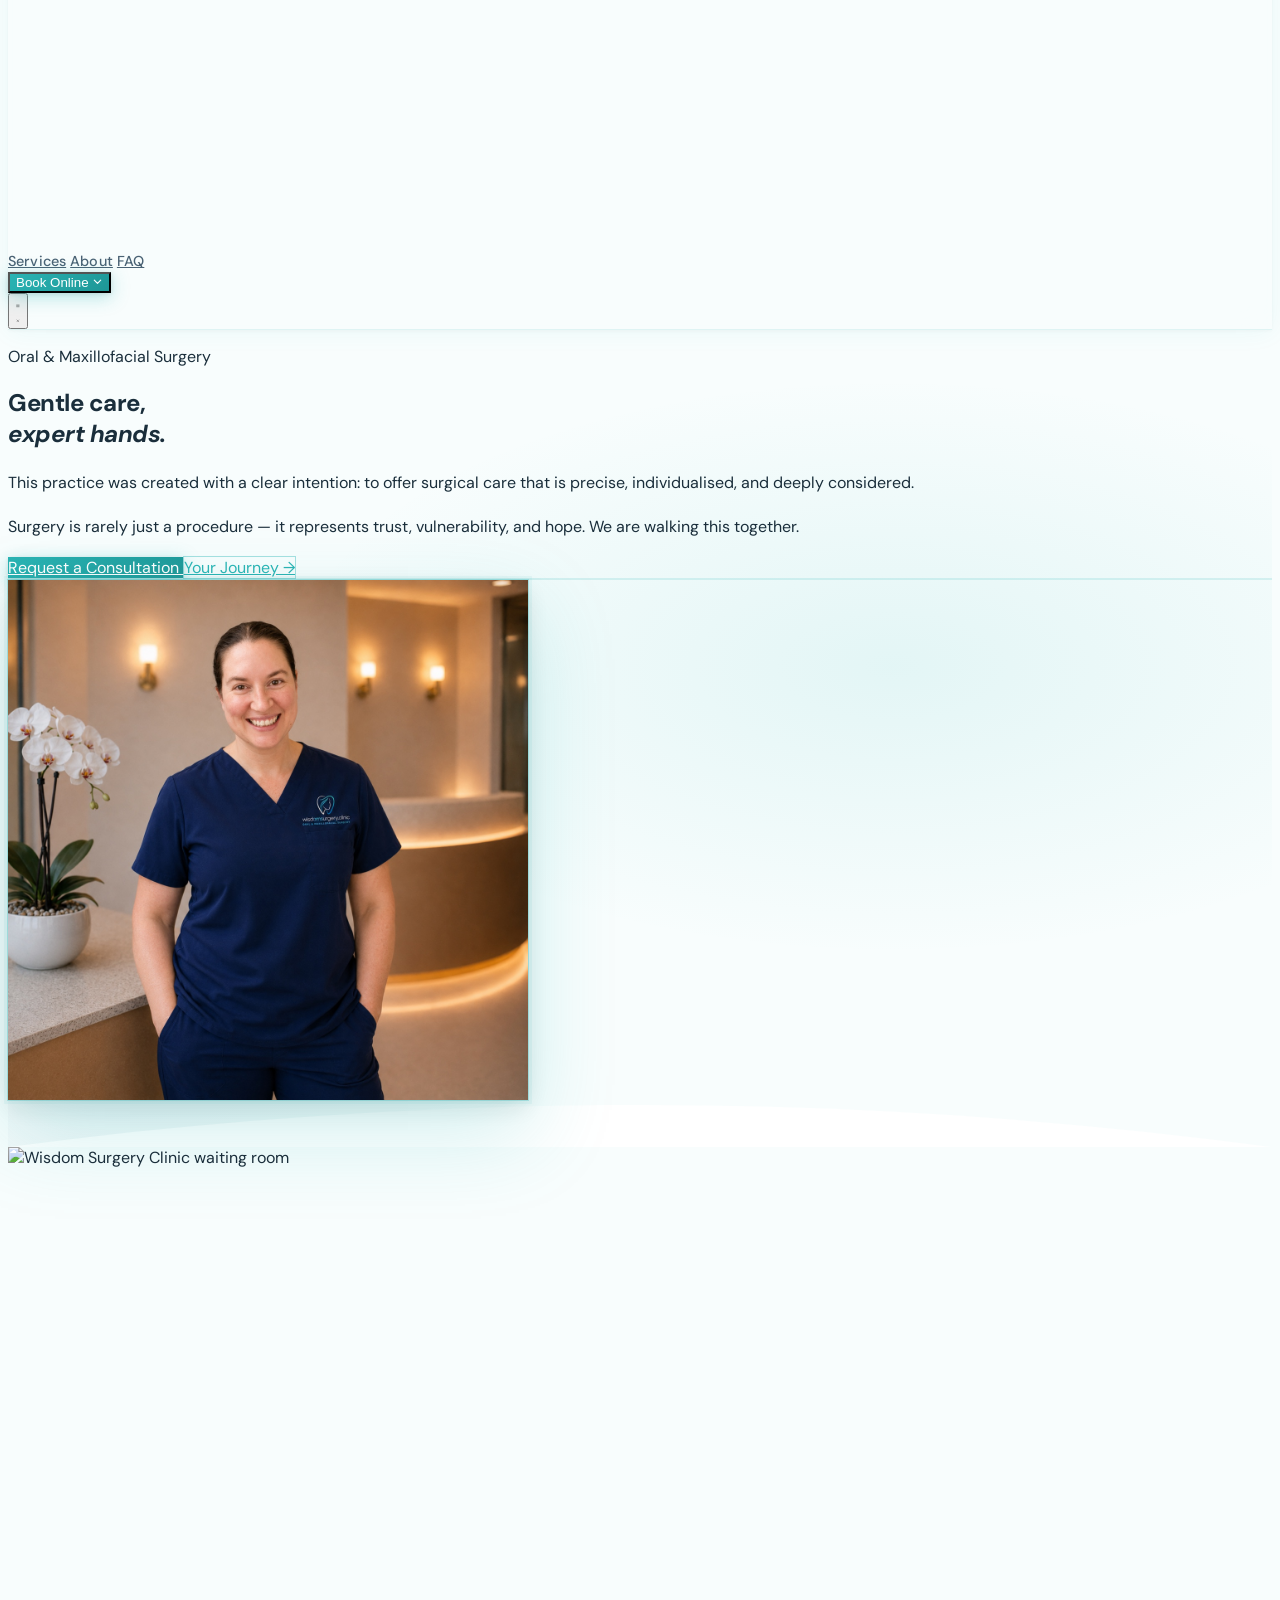
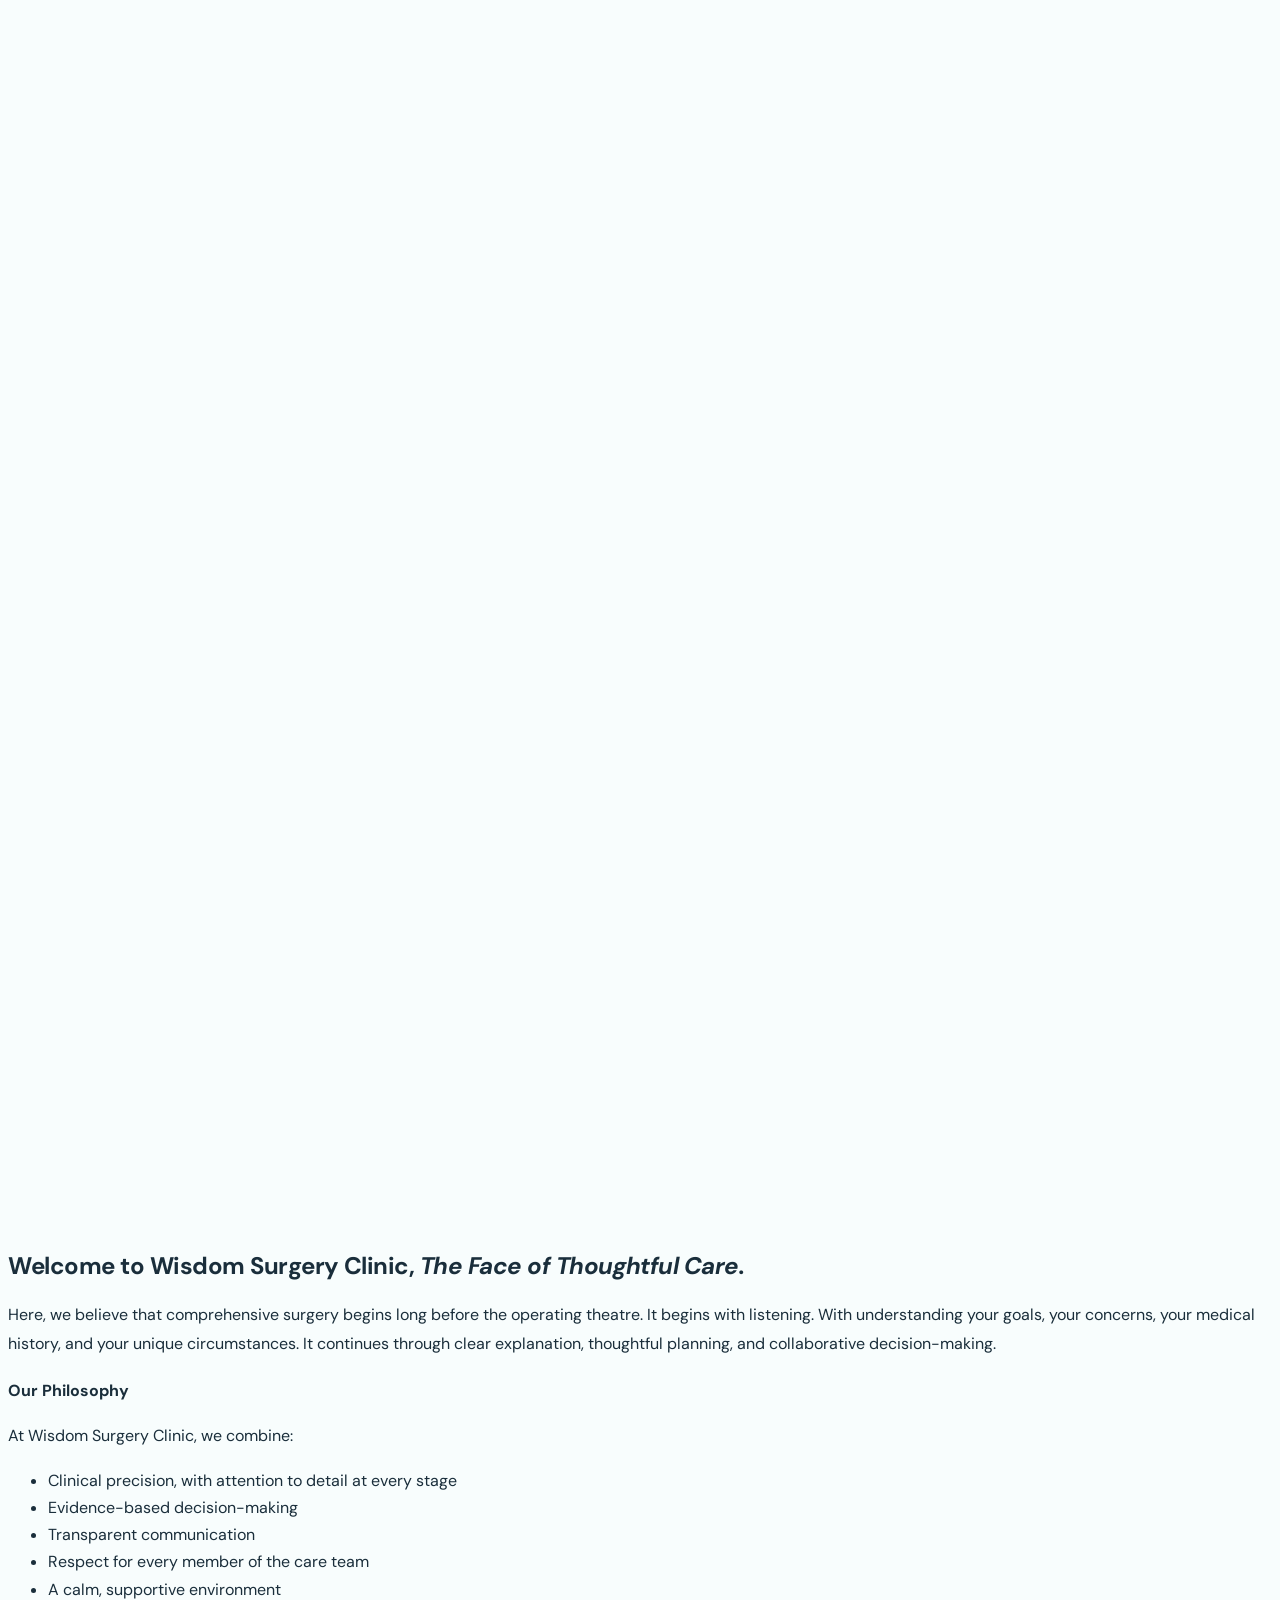
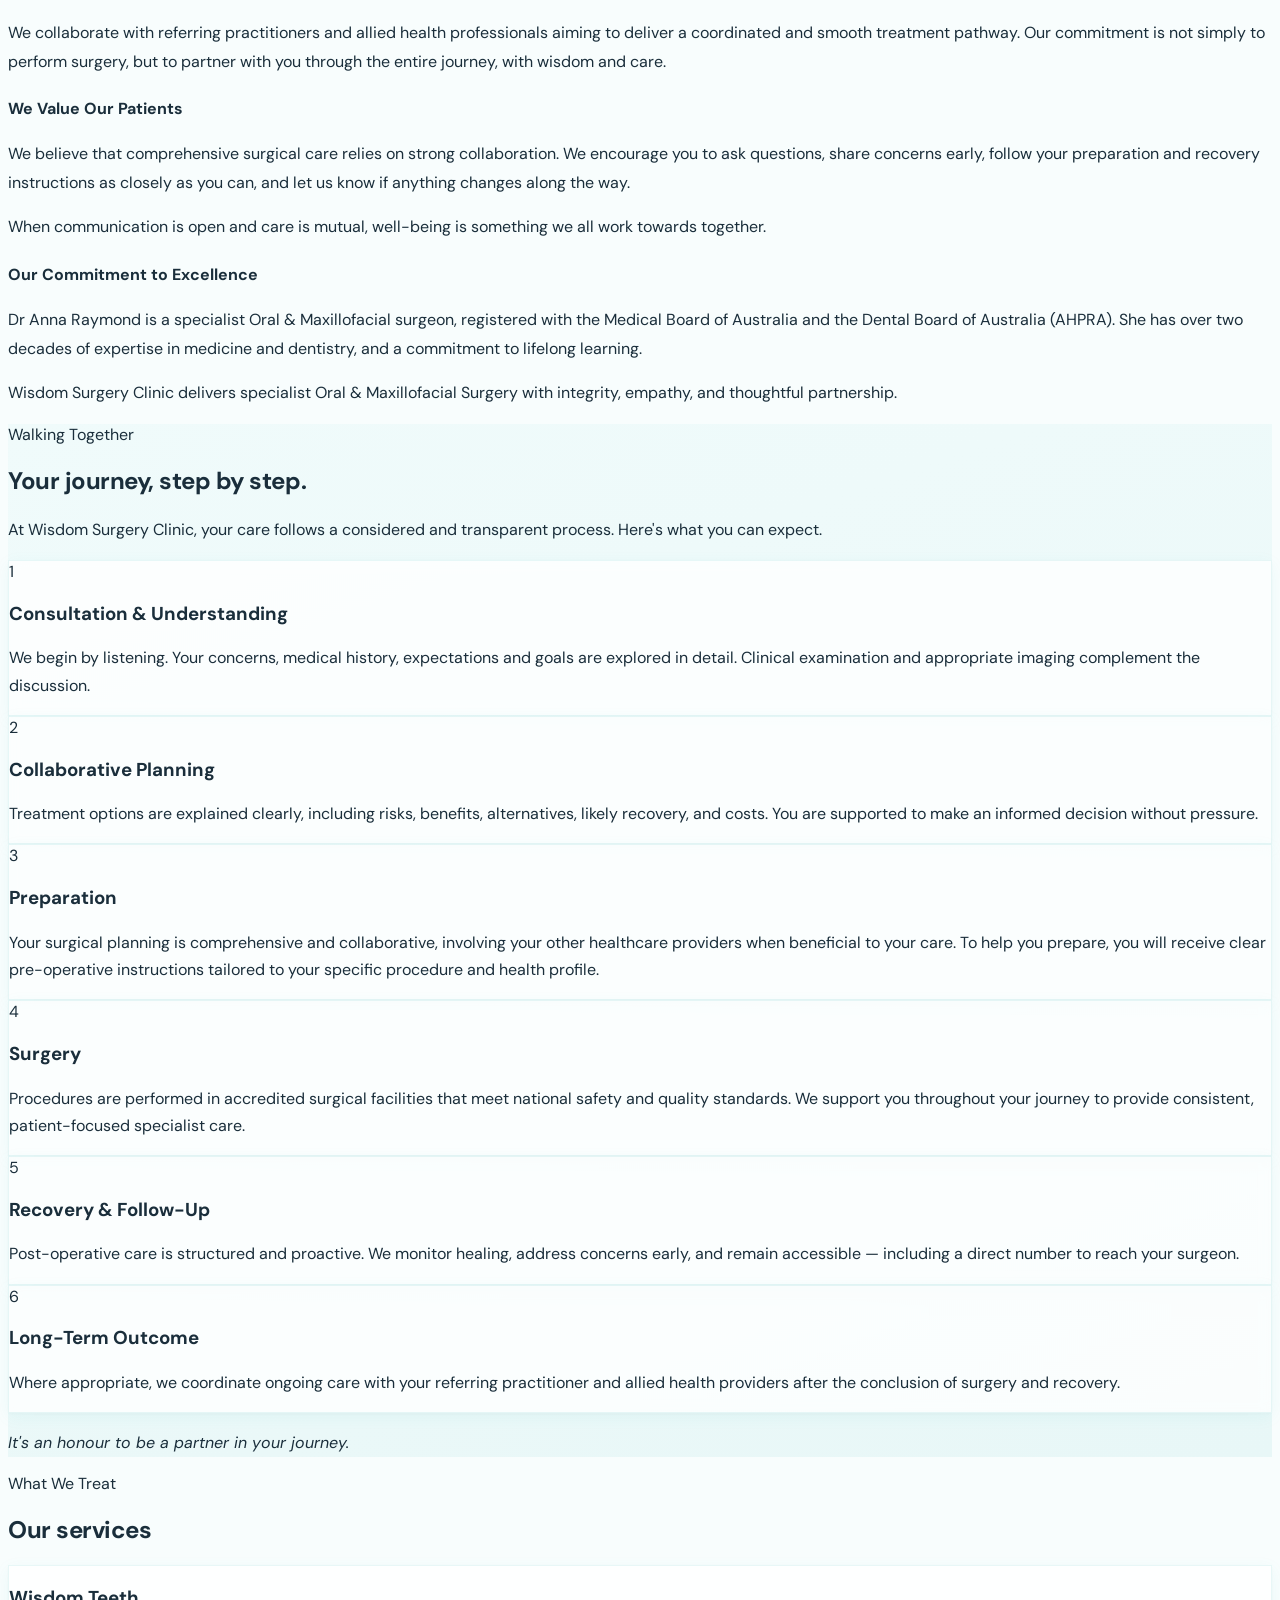
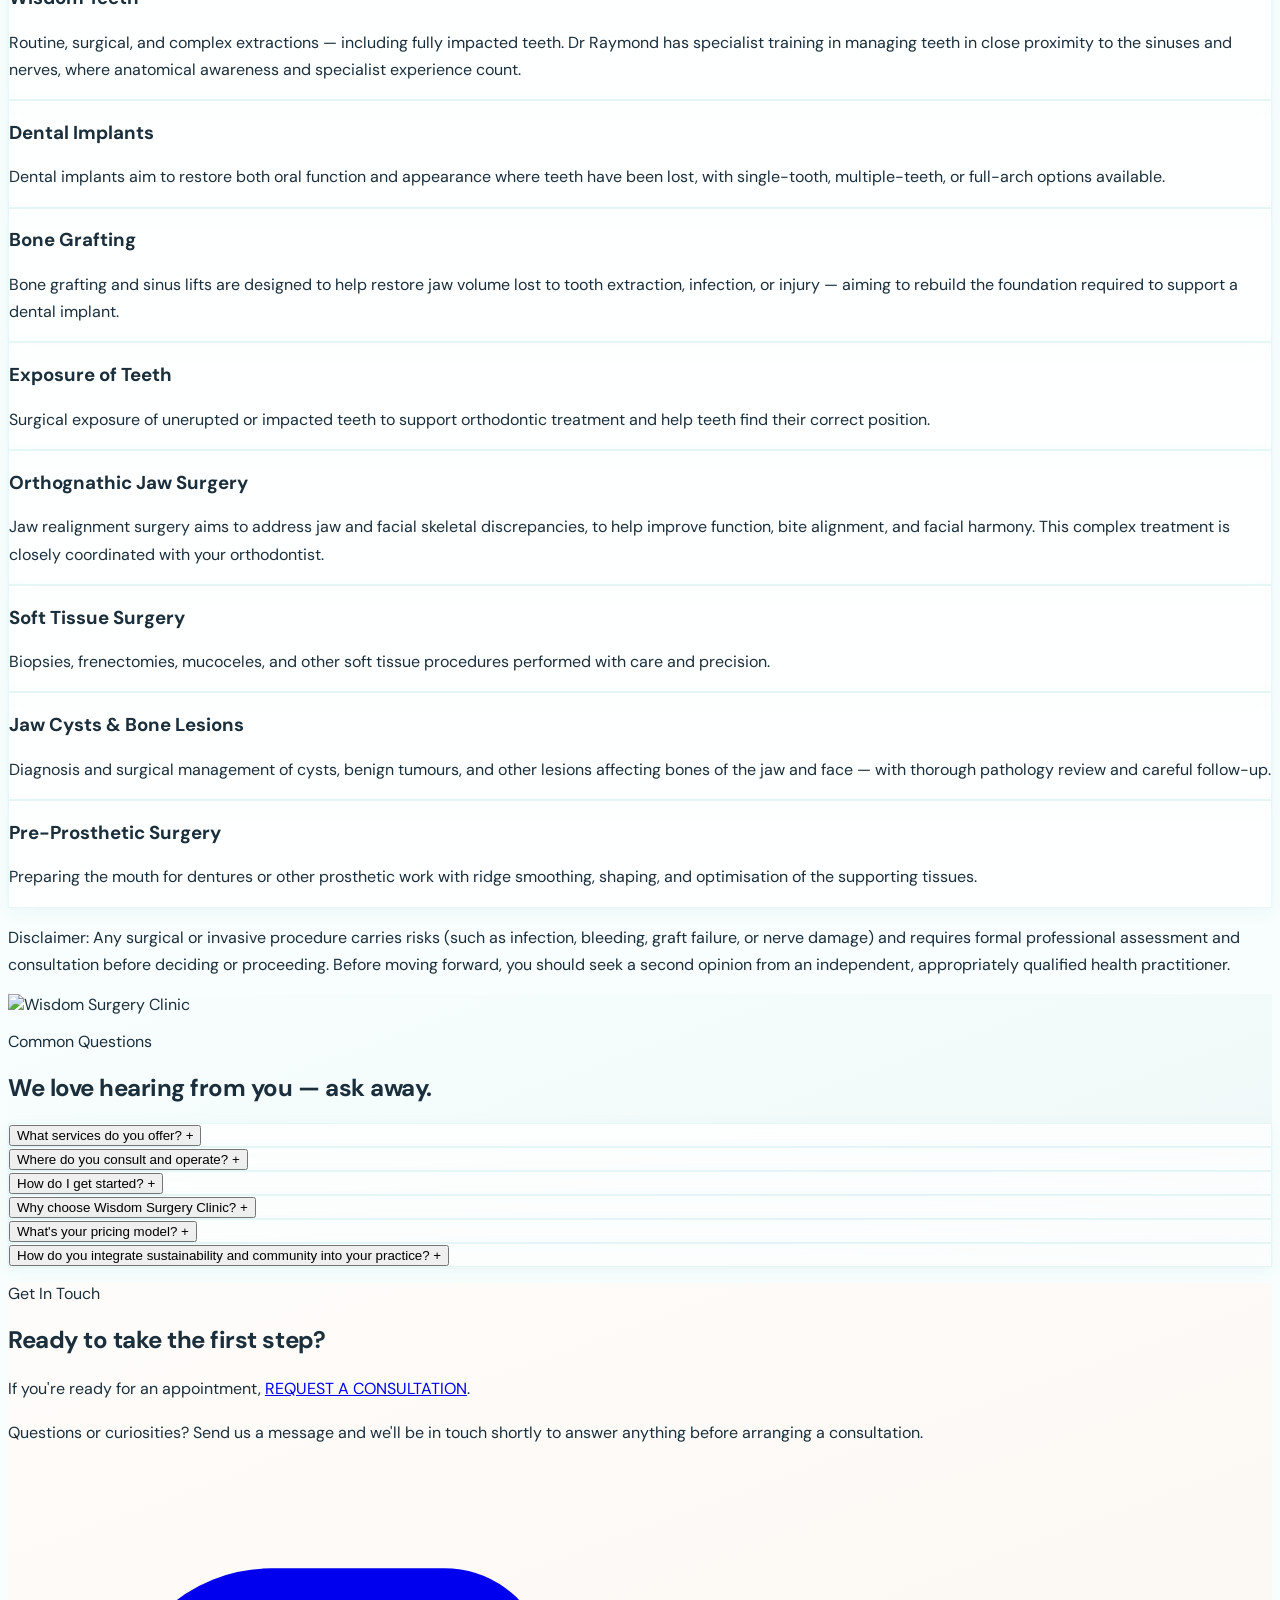
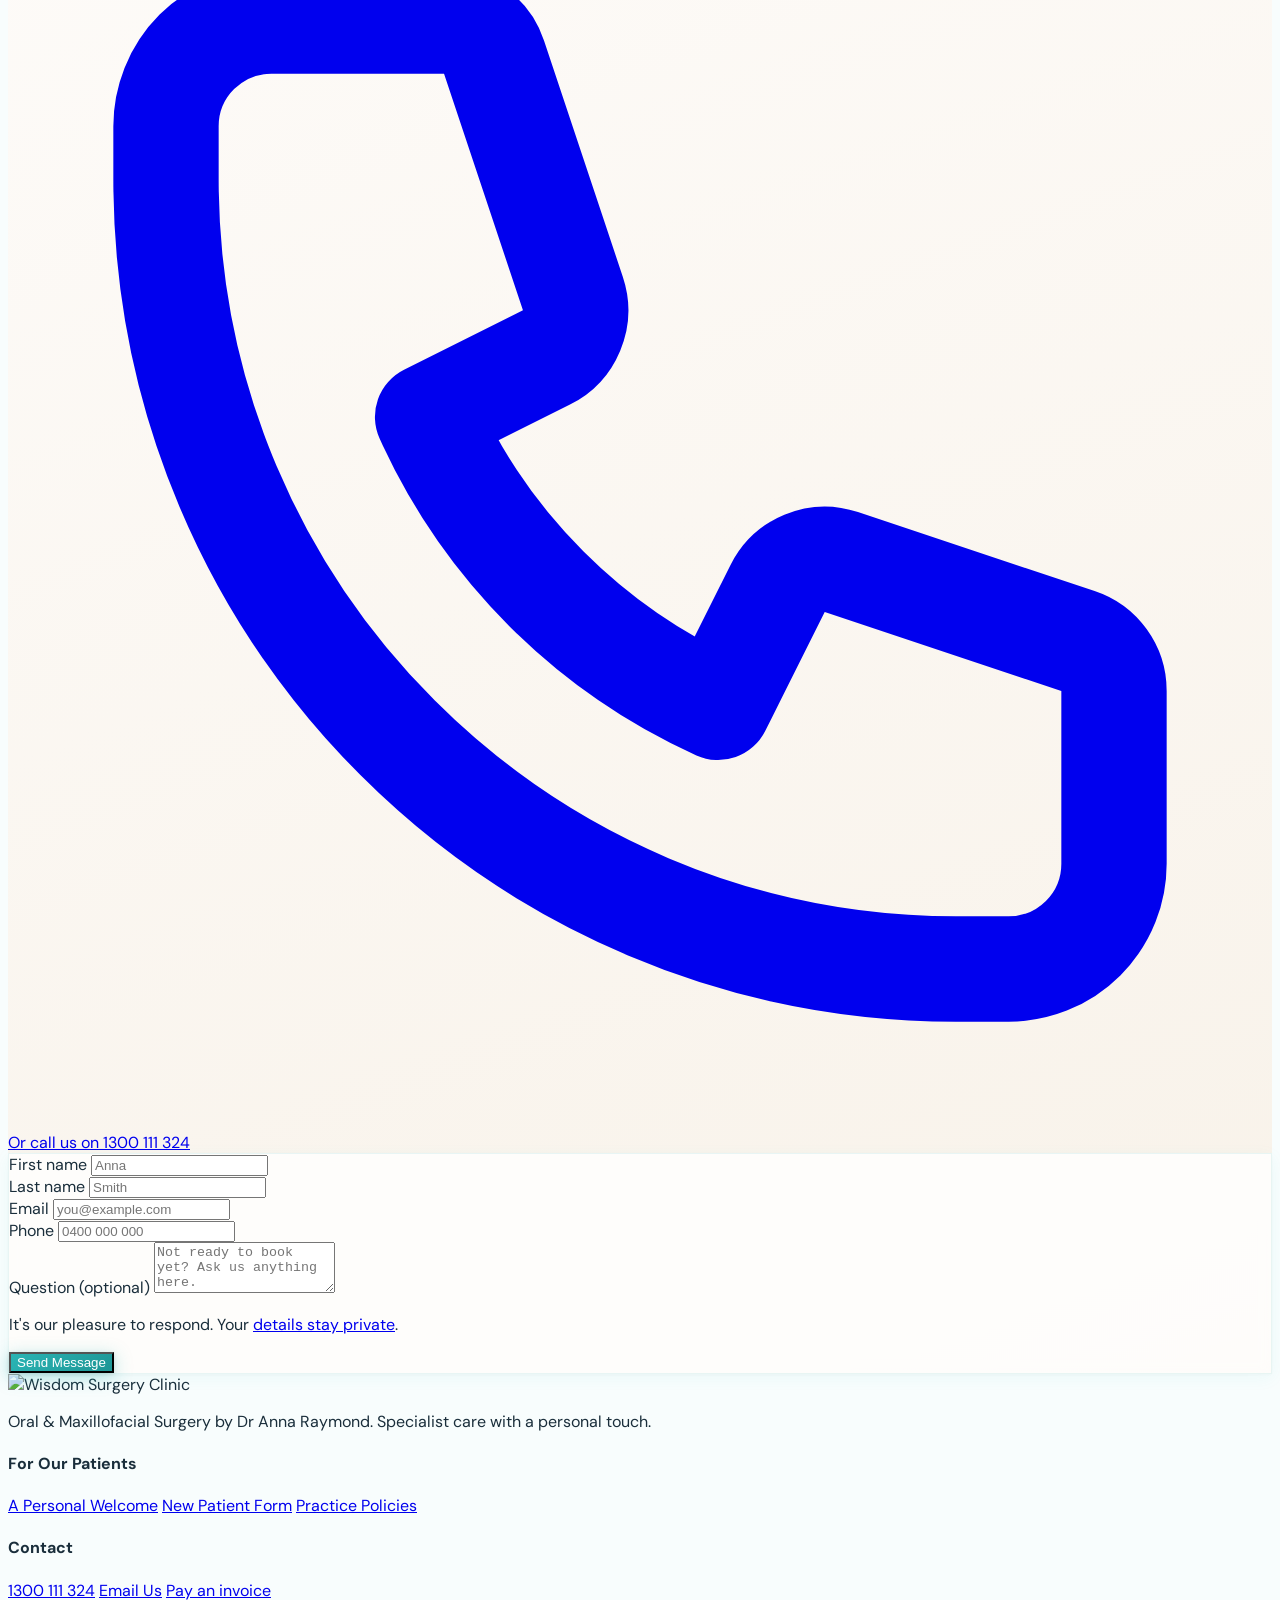
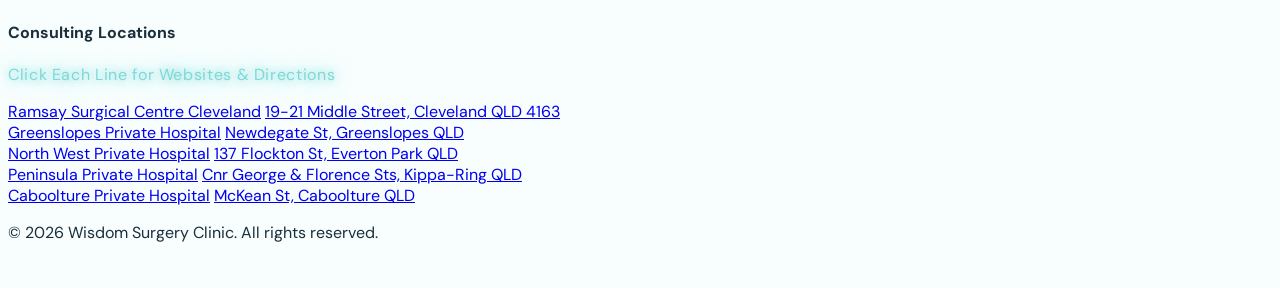
==== commit 41e4157d: "Hide the For Referrers header link until Anna approves it Kept in the markup with display:none (the " ====
--- a/index.html
+++ b/index.html
@@ -348,7 +348,8 @@
       <!-- CTA -->
       <div class="hidden md:flex items-center gap-3">
         <!-- For Referrers (Bryan, 2 Oct 2026): replaces Pay Invoice here; Pay an invoice stays in the footer. -->
-        <a href="https://wisdomsurgery.team/refer.html" class="btn-ghost px-4 py-2.5 rounded-full text-sm font-medium flex items-center gap-1.5 bg-white">
+        <!-- Hidden until Anna OKs it (Bryan, 2 Oct 2026). Remove style="display:none" to show. -->
+<a style="display:none" href="https://wisdomsurgery.team/refer.html" class="btn-ghost px-4 py-2.5 rounded-full text-sm font-medium flex items-center gap-1.5 bg-white">
           <svg class="w-3.5 h-3.5" fill="none" stroke="currentColor" stroke-width="2" viewBox="0 0 24 24"><path stroke-linecap="round" stroke-linejoin="round" d="M17 20v-2a4 4 0 00-4-4H7a4 4 0 00-4 4v2M10 10a3.5 3.5 0 100-7 3.5 3.5 0 000 7zM21 20v-2a4 4 0 00-3-3.8M16 3.2a3.5 3.5 0 010 6.6"/></svg>
           For Referrers
         </a>
@@ -471,7 +472,8 @@
           <svg width="11" height="11" fill="none" stroke="currentColor" stroke-width="2.5" viewBox="0 0 24 24" aria-hidden="true"><path stroke-linecap="round" stroke-linejoin="round" d="M19 9l-7 7-7-7"/></svg>
         </button>
       </div>
-      <a href="https://wisdomsurgery.team/refer.html" class="btn-ghost px-5 py-3 rounded-full text-sm font-medium text-center flex items-center justify-center gap-2 bg-white" onclick="closeMobileMenu()">
+      <!-- Hidden until Anna OKs it (Bryan, 2 Oct 2026). Remove style="display:none" to show. -->
+<a style="display:none" href="https://wisdomsurgery.team/refer.html" class="btn-ghost px-5 py-3 rounded-full text-sm font-medium text-center flex items-center justify-center gap-2 bg-white" onclick="closeMobileMenu()">
         <svg class="w-3.5 h-3.5" fill="none" stroke="currentColor" stroke-width="2" viewBox="0 0 24 24"><path stroke-linecap="round" stroke-linejoin="round" d="M17 20v-2a4 4 0 00-4-4H7a4 4 0 00-4 4v2M10 10a3.5 3.5 0 100-7 3.5 3.5 0 000 7zM21 20v-2a4 4 0 00-3-3.8M16 3.2a3.5 3.5 0 010 6.6"/></svg>
         For Referrers
       </a>
